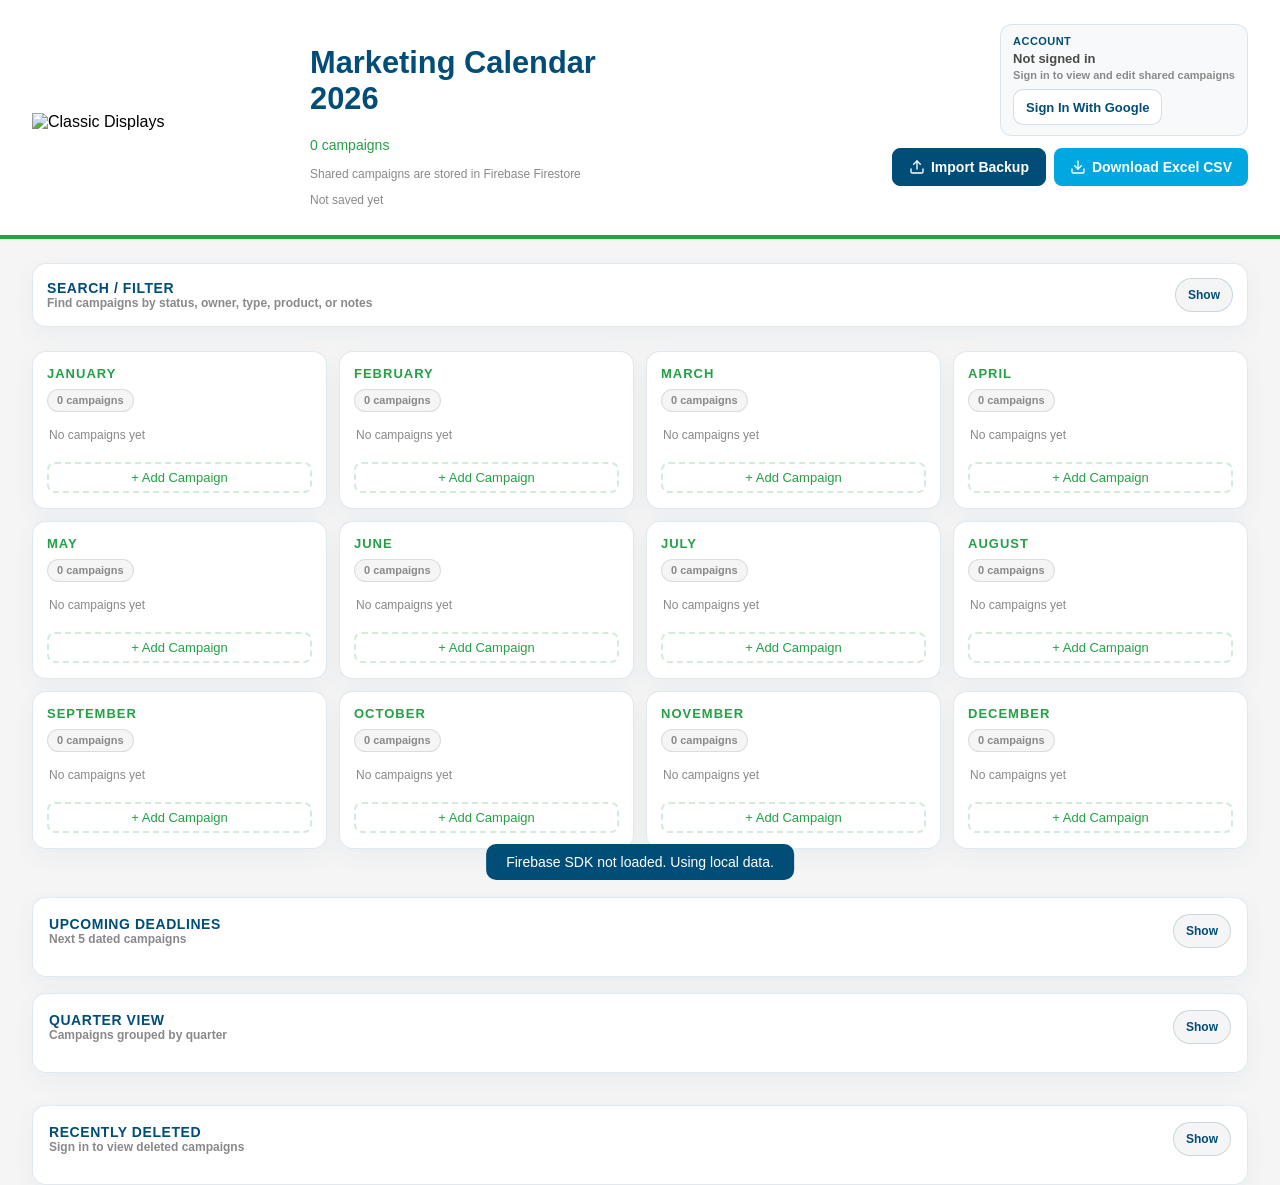
==== 2026.html @ 03b01a72 "u" ====
<!doctype html>
<html lang="en" class="h-full">
 <head>
  <meta charset="UTF-8">
  <meta name="viewport" content="width=device-width, initial-scale=1.0">
  <title>Marketing Task Calendar</title>
  <script src="https://cdn.tailwindcss.com/3.4.17"></script>
  <script src="https://cdn.jsdelivr.net/npm/lucide@0.263.0/dist/umd/lucide.min.js"></script>
  <style>
  html, body { height: 100%; margin: 0; }
  :root {
    --cd-regal-blue: #004E78;
    --cd-classic-green: #25A046;
    --cd-bright-blue: #00A7E1;
    --cd-grey: #898989;
    --cd-dark-grey: #4A4A49;
    --cd-light-grey: #F5F5F5;
    --cd-white: #FFFFFF;
    --cd-black: #000000;
  }
  * { font-family: 'Proxima Nova', 'Metropolis', Arial, sans-serif; }
  .month-grid { display: grid; grid-template-columns: repeat(4, 1fr); gap: 12px; align-items: start; }
  @media (max-width: 1024px) { .month-grid { grid-template-columns: repeat(3, 1fr); } }
  @media (max-width: 768px) { .month-grid { grid-template-columns: repeat(2, 1fr); } }
  @media (max-width: 480px) { .month-grid { grid-template-columns: 1fr; } }
  .app-header {
    padding: 24px 32px 16px;
    display: flex;
    justify-content: space-between;
    align-items: flex-start;
    gap: 24px;
    border-bottom: 4px solid #25A046;
    background: #FFFFFF;
  }
  .brand-lockup {
    display: flex;
    align-items: center;
    gap: 18px;
    min-width: 0;
  }
  .brand-logo {
    width: min(260px, 28vw);
    height: auto;
    display: block;
    flex: 0 0 auto;
  }
  .brand-title-block { min-width: 220px; }
  @media (max-width: 900px) {
    .app-header { flex-direction: column; align-items: stretch; }
    .brand-lockup { flex-direction: column; align-items: flex-start; }
    .brand-logo { width: min(280px, 100%); }
    .brand-title-block { min-width: 0; }
  }
  .filter-panel {
    margin: 24px 32px 0;
    padding: 14px;
    border-radius: 14px;
    border: 1px solid rgba(0, 78, 120, 0.12);
    background: #FFFFFF;
    box-shadow: 0 8px 24px rgba(0, 78, 120, 0.05);
  }
  .filter-header {
    display: flex;
    justify-content: space-between;
    align-items: center;
    gap: 12px;
    margin-bottom: 12px;
  }
  .filter-heading {
    min-width: 0;
  }
  .filter-title {
    color: var(--cd-regal-blue);
    font-size: 14px;
    font-weight: 800;
    letter-spacing: 0.04em;
    text-transform: uppercase;
  }
  .filter-subtitle {
    color: var(--cd-grey);
    font-size: 12px;
    font-weight: 600;
  }
  .filter-toggle {
    flex: 0 0 auto;
    min-height: 34px;
    padding: 0 12px;
    border-radius: 999px;
    border: 1px solid rgba(0, 78, 120, 0.18);
    background: var(--cd-light-grey);
    color: var(--cd-regal-blue);
    font-size: 12px;
    font-weight: 800;
    cursor: pointer;
  }
  .filter-panel.is-collapsed .filter-grid {
    display: none;
  }
  .filter-panel.is-collapsed .filter-header {
    margin-bottom: 0;
  }
  .filter-grid {
    display: grid;
    grid-template-columns: minmax(220px, 1.4fr) repeat(4, minmax(130px, 1fr)) auto;
    gap: 10px;
    align-items: end;
  }
  .filter-field label {
    display: block;
    margin-bottom: 5px;
    color: var(--cd-regal-blue);
    font-size: 11px;
    font-weight: 800;
    letter-spacing: 0.04em;
    text-transform: uppercase;
  }
  .filter-field input,
  .filter-field select {
    width: 100%;
    min-height: 40px;
    box-sizing: border-box;
    border-radius: 10px;
  }
  .filter-clear-btn {
    min-height: 40px;
    padding: 0 14px;
    border-radius: 10px;
    border: 1px solid rgba(0, 78, 120, 0.22);
    background: var(--cd-light-grey);
    color: var(--cd-dark-grey);
    font-size: 13px;
    font-weight: 800;
    cursor: pointer;
  }
  .checkbox-list {
    display: grid;
    grid-template-columns: repeat(2, minmax(0, 1fr));
    gap: 8px;
    padding: 10px;
    border: 1px solid rgba(0,78,120,0.28);
    border-radius: 10px;
    background: #FFFFFF;
  }
  .checkbox-option {
    display: flex;
    align-items: center;
    gap: 7px;
    color: #000000;
    font-size: 13px;
    font-weight: 600;
    cursor: pointer;
  }
  .checkbox-option input {
    width: 15px;
    height: 15px;
    accent-color: var(--cd-classic-green);
  }
  @media (max-width: 1100px) {
    .filter-grid { grid-template-columns: repeat(2, minmax(0, 1fr)); }
  }
  @media (max-width: 620px) {
    .filter-panel { margin: 18px 16px 0; }
    .filter-grid { grid-template-columns: 1fr; }
  }
  .upcoming-panel {
    margin: 16px 32px 0;
    padding: 16px;
    border-radius: 14px;
    border: 1px solid rgba(0, 78, 120, 0.12);
    background: #FFFFFF;
    box-shadow: 0 8px 24px rgba(0, 78, 120, 0.05);
  }
  .upcoming-header {
    display: flex;
    justify-content: space-between;
    align-items: center;
    gap: 12px;
    margin-bottom: 12px;
  }
  .upcoming-heading {
    min-width: 0;
  }
  .upcoming-title {
    color: var(--cd-regal-blue);
    font-size: 14px;
    font-weight: 800;
    letter-spacing: 0.04em;
    text-transform: uppercase;
  }
  .upcoming-subtitle {
    color: var(--cd-grey);
    font-size: 12px;
    font-weight: 600;
  }
  .upcoming-toggle {
    flex: 0 0 auto;
    min-height: 34px;
    padding: 0 12px;
    border-radius: 999px;
    border: 1px solid rgba(0, 78, 120, 0.18);
    background: var(--cd-light-grey);
    color: var(--cd-regal-blue);
    font-size: 12px;
    font-weight: 800;
    cursor: pointer;
  }
  .upcoming-panel.is-collapsed .upcoming-list {
    display: none;
  }
  .upcoming-list {
    display: grid;
    grid-template-columns: repeat(5, minmax(0, 1fr));
    gap: 10px;
  }
  .upcoming-item {
    padding: 10px 11px;
    border-radius: 12px;
    border: 1px solid rgba(0, 78, 120, 0.1);
    background: var(--cd-light-grey);
    cursor: pointer;
  }
  .upcoming-item:hover {
    border-color: rgba(0, 167, 225, 0.35);
    background: rgba(0, 167, 225, 0.08);
  }
  .upcoming-date {
    color: var(--cd-classic-green);
    font-size: 12px;
    font-weight: 900;
    text-transform: uppercase;
  }
  .upcoming-name {
    margin-top: 4px;
    color: var(--cd-regal-blue);
    font-size: 13px;
    font-weight: 800;
    overflow: hidden;
    text-overflow: ellipsis;
    white-space: nowrap;
  }
  .upcoming-meta {
    margin-top: 4px;
    color: var(--cd-grey);
    font-size: 11px;
    overflow: hidden;
    text-overflow: ellipsis;
    white-space: nowrap;
  }
  .upcoming-empty {
    color: var(--cd-grey);
    font-size: 13px;
    font-weight: 600;
  }
  @media (max-width: 1100px) {
    .upcoming-list { grid-template-columns: repeat(2, minmax(0, 1fr)); }
  }
  @media (max-width: 620px) {
    .upcoming-panel { margin: 14px 16px 0; }
    .upcoming-list { grid-template-columns: 1fr; }
  }
  .quarter-panel {
    margin: 16px 32px 0;
    padding: 16px;
    border-radius: 14px;
    border: 1px solid rgba(0, 78, 120, 0.12);
    background: #FFFFFF;
    box-shadow: 0 8px 24px rgba(0, 78, 120, 0.05);
  }
  .quarter-header {
    display: flex;
    justify-content: space-between;
    align-items: center;
    gap: 12px;
    margin-bottom: 12px;
  }
  .quarter-heading {
    min-width: 0;
  }
  .quarter-title {
    color: var(--cd-regal-blue);
    font-size: 14px;
    font-weight: 800;
    letter-spacing: 0.04em;
    text-transform: uppercase;
  }
  .quarter-subtitle {
    color: var(--cd-grey);
    font-size: 12px;
    font-weight: 600;
  }
  .quarter-toggle {
    flex: 0 0 auto;
    min-height: 34px;
    padding: 0 12px;
    border-radius: 999px;
    border: 1px solid rgba(0, 78, 120, 0.18);
    background: var(--cd-light-grey);
    color: var(--cd-regal-blue);
    font-size: 12px;
    font-weight: 800;
    cursor: pointer;
  }
  .quarter-panel.is-collapsed .quarter-grid {
    display: none;
  }
  .quarter-grid {
    display: grid;
    grid-template-columns: repeat(4, minmax(0, 1fr));
    gap: 10px;
  }
  .quarter-card {
    padding: 12px;
    border-radius: 12px;
    border: 1px solid rgba(0, 78, 120, 0.1);
    background: var(--cd-light-grey);
  }
  .quarter-name {
    color: var(--cd-regal-blue);
    font-size: 13px;
    font-weight: 900;
    letter-spacing: 0.08em;
  }
  .quarter-months {
    margin-top: 3px;
    color: var(--cd-grey);
    font-size: 11px;
    font-weight: 700;
  }
  .quarter-stats {
    display: flex;
    flex-wrap: wrap;
    gap: 6px;
    margin-top: 10px;
  }
  .quarter-stat {
    padding: 4px 8px;
    border-radius: 999px;
    background: #FFFFFF;
    color: var(--cd-dark-grey);
    border: 1px solid rgba(0, 78, 120, 0.1);
    font-size: 11px;
    font-weight: 800;
  }
  @media (max-width: 900px) {
    .quarter-grid { grid-template-columns: repeat(2, minmax(0, 1fr)); }
  }
  @media (max-width: 620px) {
    .quarter-panel { margin: 14px 16px 0; }
    .quarter-grid { grid-template-columns: 1fr; }
  }
  .deleted-panel {
    margin: 16px 32px 32px;
    padding: 16px;
    border-radius: 14px;
    border: 1px solid rgba(0, 78, 120, 0.12);
    background: #FFFFFF;
    box-shadow: 0 8px 24px rgba(0, 78, 120, 0.05);
  }
  .deleted-header {
    display: flex;
    justify-content: space-between;
    align-items: center;
    gap: 12px;
    margin-bottom: 12px;
  }
  .deleted-heading { min-width: 0; }
  .deleted-title {
    color: var(--cd-regal-blue);
    font-size: 14px;
    font-weight: 800;
    letter-spacing: 0.04em;
    text-transform: uppercase;
  }
  .deleted-subtitle {
    color: var(--cd-grey);
    font-size: 12px;
    font-weight: 600;
  }
  .deleted-toggle {
    flex: 0 0 auto;
    min-height: 34px;
    padding: 0 12px;
    border-radius: 999px;
    border: 1px solid rgba(0, 78, 120, 0.18);
    background: var(--cd-light-grey);
    color: var(--cd-regal-blue);
    font-size: 12px;
    font-weight: 800;
    cursor: pointer;
  }
  .deleted-panel.is-collapsed .deleted-list {
    display: none;
  }
  .deleted-list {
    display: flex;
    flex-direction: column;
    gap: 10px;
  }
  .deleted-item {
    display: flex;
    justify-content: space-between;
    align-items: center;
    gap: 12px;
    padding: 10px 12px;
    border-radius: 12px;
    border: 1px solid rgba(0, 78, 120, 0.1);
    background: var(--cd-light-grey);
  }
  .deleted-name {
    color: var(--cd-regal-blue);
    font-size: 13px;
    font-weight: 800;
  }
  .deleted-meta {
    margin-top: 3px;
    color: var(--cd-grey);
    font-size: 11px;
    font-weight: 600;
  }
  .restore-btn {
    flex: 0 0 auto;
    min-height: 34px;
    padding: 0 12px;
    border-radius: 10px;
    border: none;
    background: var(--cd-classic-green);
    color: #FFFFFF;
    font-size: 12px;
    font-weight: 800;
    cursor: pointer;
  }
  .deleted-empty {
    color: var(--cd-grey);
    font-size: 13px;
    font-weight: 600;
  }
  @media (max-width: 620px) {
    .deleted-panel { margin: 14px 16px 32px; }
    .deleted-item { flex-direction: column; align-items: flex-start; }
  }

  .month-col {
    min-height: 128px;
    border-radius: 14px;
    padding: 14px;
    border: 1px solid rgba(0, 78, 120, 0.12);
    box-shadow: 0 8px 24px rgba(0, 78, 120, 0.05);
    transition: box-shadow 0.2s, background 0.2s, border-color 0.2s;
  }
  .month-col.has-tasks { min-height: 0; }
  .month-col.drag-over {
    box-shadow: inset 0 0 0 2px var(--accent);
    background: rgba(0, 167, 225, 0.08) !important;
  }
  .month-title {
    font-weight: 700;
    font-size: 13px;
    text-transform: uppercase;
    letter-spacing: 1px;
    color: var(--cd-regal-blue);
  }
  .month-summary {
    display: inline-flex;
    align-items: center;
    gap: 6px;
    margin: 8px 0 12px;
    padding: 4px 9px;
    border-radius: 999px;
    background: rgba(37, 160, 70, 0.09);
    color: var(--cd-dark-grey);
    border: 1px solid rgba(37, 160, 70, 0.16);
    font-size: 11px;
    font-weight: 700;
    line-height: 1.2;
  }
  .month-summary.is-empty {
    background: var(--cd-light-grey);
    border-color: rgba(137, 137, 137, 0.22);
    color: var(--cd-grey);
  }
  .task-list { display: flex; flex-direction: column; gap: 8px; margin-bottom: 10px; }
  .task-card {
    border-radius: 10px;
    padding: 10px 12px;
    cursor: grab;
    transition: transform 0.15s, box-shadow 0.15s, opacity 0.15s;
    position: relative;
    display: flex;
    justify-content: space-between;
    align-items: flex-start;
    gap: 8px;
  }
  .task-card:active { cursor: grabbing; }
  .task-card.dragging { opacity: 0.4; transform: scale(0.95); }
  .task-card:hover { transform: translateY(-1px); box-shadow: 0 4px 12px rgba(0,0,0,0.1); }
  .task-card .actions { display: flex; gap: 4px; flex-shrink: 0; }
  .task-content { flex: 1; min-width: 0; }
  .task-title { font-size: 13px; line-height: 1.35; font-weight: 700; word-break: break-word; color: var(--cd-regal-blue); }
  .task-date { font-size: 12px; color: var(--cd-dark-grey); margin-top: 3px; }
  .task-meta { display: flex; flex-wrap: wrap; gap: 6px; margin-top: 8px; }
  .task-pill {
    display: inline-flex;
    align-items: center;
    gap: 5px;
    padding: 3px 8px;
    border-radius: 999px;
    background: rgba(0, 78, 120, 0.08);
    color: var(--cd-regal-blue);
    font-size: 11px;
    line-height: 1;
    border: 1px solid rgba(0, 78, 120, 0.12);
  }
  .status-pill { font-weight: 800; }
  .status-planned { background: rgba(0, 78, 120, 0.08); color: var(--cd-regal-blue); }
  .status-in-progress { background: rgba(0, 167, 225, 0.12); color: var(--cd-regal-blue); }
  .status-approved { background: rgba(37, 160, 70, 0.12); color: var(--cd-classic-green); }
  .status-completed { background: rgba(137, 137, 137, 0.14); color: var(--cd-dark-grey); }
  .status-on-hold { background: rgba(196, 146, 63, 0.16); color: #7a551b; }
  .priority-pill { font-weight: 800; }
  .priority-high { background: rgba(196, 146, 63, 0.18); color: #7a551b; }
  .priority-medium { background: rgba(0, 167, 225, 0.12); color: var(--cd-regal-blue); }
  .priority-low { background: rgba(137, 137, 137, 0.14); color: var(--cd-dark-grey); }
  .task-notes-preview {
    font-size: 12px;
    color: var(--cd-grey);
    margin-top: 8px;
    overflow: hidden;
    text-overflow: ellipsis;
    white-space: nowrap;
  }
  .task-empty-hint {
    font-size: 12px;
    color: var(--cd-grey);
    margin: 4px 2px 10px;
  }
  .task-card.just-saved {
    animation: taskSavedPulse 1.6s ease;
    box-shadow: 0 0 0 1px rgba(37, 160, 70, 0.45), 0 0 0 8px rgba(37, 160, 70, 0.08);
  }

  @keyframes taskSavedPulse {
    0% { transform: translateY(-1px) scale(0.98); box-shadow: 0 0 0 0 rgba(37, 160, 70, 0.24); }
    35% { transform: translateY(-2px) scale(1.01); box-shadow: 0 0 0 8px rgba(37, 160, 70, 0.14); }
    100% { transform: translateY(0) scale(1); box-shadow: 0 0 0 0 rgba(37, 160, 70, 0); }
  }

  .color-dot { width: 14px; height: 14px; border-radius: 50%; cursor: pointer; border: 2px solid transparent; transition: border-color 0.15s; }
  .color-dot:hover, .color-dot.active { border-color: var(--cd-regal-blue); }
  .header-actions {
    display: flex;
    align-items: flex-start;
    gap: 12px;
    flex-wrap: wrap;
    justify-content: flex-end;
  }
  .auth-box {
    min-width: 220px;
    padding: 10px 12px;
    border-radius: 12px;
    border: 1px solid rgba(0, 78, 120, 0.12);
    background: rgba(0, 78, 120, 0.03);
  }
  .auth-label {
    color: var(--cd-regal-blue);
    font-size: 11px;
    font-weight: 800;
    letter-spacing: 0.04em;
    text-transform: uppercase;
  }
  .auth-user {
    margin-top: 4px;
    color: var(--cd-dark-grey);
    font-size: 13px;
    font-weight: 700;
    word-break: break-word;
  }
  .auth-helper {
    margin-top: 3px;
    color: var(--cd-grey);
    font-size: 11px;
    font-weight: 600;
  }
  .auth-button {
    margin-top: 8px;
    min-height: 36px;
    padding: 0 12px;
    border-radius: 10px;
    border: 1px solid rgba(0, 78, 120, 0.18);
    background: #FFFFFF;
    color: var(--cd-regal-blue);
    font-size: 13px;
    font-weight: 800;
    cursor: pointer;
  }

  .toast-msg {
    position: fixed; bottom: 20px; left: 50%; transform: translateX(-50%);
    padding: 10px 20px; border-radius: 10px; font-size: 14px; font-weight: 500;
    z-index: 1000; opacity: 0; transition: opacity 0.3s;
    pointer-events: none;
  }
  .toast-msg.show { opacity: 1; }

  .edit-overlay {
    position: fixed; inset: 0; background: rgba(0,78,120,0.28); z-index: 100;
    display: flex; align-items: center; justify-content: center;
    opacity: 0; pointer-events: none; transition: opacity 0.2s;
  }
  .edit-overlay.open { opacity: 1; pointer-events: all; }
  .edit-modal { border-radius: 16px; padding: 24px; width: 90%; max-width: 400px; }
  
  .view-overlay {
    position: fixed; inset: 0; background: rgba(0,78,120,0.28); z-index: 100;
    display: flex; align-items: center; justify-content: center;
    opacity: 0; pointer-events: none; transition: opacity 0.2s;
  }
  .view-overlay.open { opacity: 1; pointer-events: all; }
  .view-modal { border-radius: 16px; padding: 24px; width: 90%; max-width: 450px; }
  .view-field { margin-bottom: 16px; }
  .view-label { color: var(--cd-regal-blue); font-size: 11px; font-weight: 700; text-transform: uppercase; letter-spacing: 0.5px; margin-bottom: 4px; }
  .view-value { color: var(--cd-dark-grey); font-size: 14px; line-height: 1.5; word-break: break-word; }

  .add-btn {
    width: 100%; border: 2px dashed; border-radius: 8px; padding: 6px;
    font-size: 13px; font-weight: 500; cursor: pointer;
    transition: background 0.15s, border-color 0.15s; background: transparent;
  }
  .confirm-bar {
    display: flex; gap: 6px; margin-top: 6px;
  }
  .confirm-bar button {
    flex: 1; padding: 4px 8px; border-radius: 6px; font-size: 12px; font-weight: 600; cursor: pointer; border: none;
  }
  input, textarea, select {
    background: #FFFFFF !important;
    color: #000000 !important;
    border-color: rgba(0, 78, 120, 0.28) !important;
    font-family: 'Proxima Nova', 'Metropolis', Arial, sans-serif !important;
  }
  input:focus, textarea:focus, select:focus {
    border-color: #00A7E1 !important;
    box-shadow: 0 0 0 3px rgba(0, 167, 225, 0.14);
  }
</style>
  <style>body { box-sizing: border-box; }</style>
 </head>
<body class="h-full overflow-auto" style="background: #F5F5F5;">
  <div id="app" class="h-full w-full" style="min-height: 100%;"><!-- Header -->
   <div class="app-header">
    <div class="brand-lockup">
     <img class="brand-logo" src="./assets/classic-displays-logo-colour-rgb.png" alt="Classic Displays">
     <div class="brand-title-block">
      <h1 id="calTitle" style="font-family: 'Proxima Nova', 'Metropolis', Arial, sans-serif; font-size: 32px; font-weight: 700; color: #004E78;"></h1>
      <p id="taskCount" style="color: #4A4A49; font-size: 14px; margin-top: 4px;">0 campaigns</p>
      <p style="color: #898989; font-size: 12px; margin-top: 4px;">Shared campaigns are stored in Firebase Firestore</p>
      <p id="lastSavedNote" style="color: #898989; font-size: 12px; margin-top: 4px;">Not saved yet</p>
     </div>
    </div>
    <div class="header-actions">
     <div class="auth-box">
      <div class="auth-label">Account</div>
      <div class="auth-user" id="authUserLabel">Not signed in</div>
      <div class="auth-helper" id="authHelperText">Sign in to view and edit shared campaigns</div>
      <button class="auth-button" type="button" id="authActionBtn" onclick="signInWithGoogle()">Sign In With Google</button>
     </div>
     <div style="display: flex; gap: 8px;"><button onclick="document.getElementById('importFile').click()" style="padding: 10px 16px; border-radius: 8px; background: #004E78; color: #FFFFFF; border: 1px solid #004E78; cursor: pointer; font-weight: 600; font-size: 14px; display: flex; align-items: center; gap: 6px; transition: background 0.2s;">
      <svg data-lucide="upload" style="width: 16px; height: 16px;" xmlns="http://www.w3.org/2000/svg" width="24" height="24" viewbox="0 0 24 24" fill="none" stroke="currentColor" stroke-width="2" stroke-linecap="round" stroke-linejoin="round"><path d="M21 15v4a2 2 0 0 1-2 2H5a2 2 0 0 1-2-2v-4"></path><polyline points="17 8 12 3 7 8"></polyline><line x1="12" y1="3" x2="12" y2="15"></line>
      </svg> Import Backup </button> <button id="saveBtn" onclick="downloadCalendar()" style="padding: 10px 16px; border-radius: 8px; background: #00A7E1; color: #FFFFFF; border: none; cursor: pointer; font-weight: 600; font-size: 14px; display: flex; align-items: center; gap: 6px; transition: background 0.2s;">
      <svg data-lucide="download" style="width: 16px; height: 16px;" xmlns="http://www.w3.org/2000/svg" width="24" height="24" viewbox="0 0 24 24" fill="none" stroke="currentColor" stroke-width="2" stroke-linecap="round" stroke-linejoin="round"><path d="M21 15v4a2 2 0 0 1-2 2H5a2 2 0 0 1-2-2v-4"></path><polyline points="7 10 12 15 17 10"></polyline><line x1="12" y1="15" x2="12" y2="3"></line>
      </svg> Download Excel CSV </button>
     </div>
    </div>
   </div><!-- Month Grid -->
   <div class="filter-panel is-collapsed">
    <div class="filter-header">
     <div class="filter-heading">
      <div class="filter-title">Search / Filter</div>
      <div class="filter-subtitle">Find campaigns by status, owner, type, product, or notes</div>
     </div>
     <button class="filter-toggle" type="button" id="filterToggle" aria-expanded="false">Show</button>
    </div>
    <div class="filter-grid">
     <div class="filter-field">
      <label for="searchInput">Search</label>
      <input id="searchInput" type="search" placeholder="Search name, product, owner, notes..." autocomplete="off">
     </div>
     <div class="filter-field">
      <label for="statusFilter">Status</label>
      <select id="statusFilter"><option value="">All statuses</option></select>
     </div>
     <div class="filter-field">
      <label for="priorityFilter">Priority</label>
      <select id="priorityFilter"><option value="">All priorities</option></select>
     </div>
     <div class="filter-field">
      <label for="ownerFilter">Owner</label>
      <select id="ownerFilter"><option value="">All owners</option></select>
     </div>
     <div class="filter-field">
      <label for="typeFilter">Campaign Type</label>
      <select id="typeFilter"><option value="">All types</option></select>
     </div>
     <button class="filter-clear-btn" type="button" id="clearFiltersBtn">Clear</button>
    </div>
   </div>
   <div class="month-grid" style="padding: 24px 32px 32px;" id="monthGrid"></div>
   <div class="upcoming-panel is-collapsed">
    <div class="upcoming-header">
     <div class="upcoming-heading">
      <div class="upcoming-title">Upcoming Deadlines</div>
      <div class="upcoming-subtitle" id="upcomingSubtitle">Next 5 dated campaigns</div>
     </div>
     <button class="upcoming-toggle" type="button" id="upcomingToggle" aria-expanded="false">Show</button>
    </div>
    <div class="upcoming-list" id="upcomingList"></div>
   </div>
   <div class="quarter-panel is-collapsed" style="margin-bottom: 32px;">
    <div class="quarter-header">
     <div class="quarter-heading">
      <div class="quarter-title">Quarter View</div>
      <div class="quarter-subtitle" id="quarterSubtitle">Campaigns grouped by quarter</div>
     </div>
     <button class="quarter-toggle" type="button" id="quarterToggle" aria-expanded="false">Show</button>
    </div>
    <div class="quarter-grid" id="quarterGrid"></div>
   </div>
   <div class="deleted-panel is-collapsed">
    <div class="deleted-header">
     <div class="deleted-heading">
      <div class="deleted-title">Recently Deleted</div>
      <div class="deleted-subtitle" id="deletedSubtitle">Restore deleted campaigns</div>
     </div>
     <button class="deleted-toggle" type="button" id="deletedToggle" aria-expanded="false">Show</button>
    </div>
    <div class="deleted-list" id="deletedList"></div>
   </div>
  </div><!-- Edit Modal -->
  <input id="importFile" type="file" accept=".csv,text/csv" onchange="importCalendar(event)" hidden>
  <div class="edit-overlay" id="editOverlay">
   <div class="edit-modal" style="background: #FFFFFF; max-width: 500px; max-height: 90vh; overflow-y: auto; border-top: 6px solid #004E78; box-shadow: 0 24px 70px rgba(0,78,120,0.25);">
   <h3 style="color: #004E78; font-size: 18px; font-weight: 700; margin-bottom: 16px;">Edit Campaign</h3>
    <div style="margin-bottom: 12px;">
     <label style="color: #004E78; font-size: 12px; font-weight: 700; display: block; margin-bottom: 6px;">Month</label> <select id="editMonth" style="width:100%;background:#FFFFFF;color:#000000;border:1px solid rgba(0,78,120,0.28);border-radius:10px;padding:10px;font-size:14px;outline:none;font-family:'Proxima Nova','Metropolis',Arial,sans-serif;box-sizing:border-box;"></select>
    </div>
    <div style="margin-bottom: 12px;">
     <label style="color: #004E78; font-size: 12px; font-weight: 700; display: block; margin-bottom: 6px;">Date</label> <input id="editDate" type="date" style="width:100%;background:#FFFFFF;color:#000000;border:1px solid rgba(0,78,120,0.28);border-radius:10px;padding:10px;font-size:14px;outline:none;font-family:'Proxima Nova','Metropolis',Arial,sans-serif;box-sizing:border-box;accent-color:#25A046;color-scheme:light;" placeholder="YYYY-MM-DD">
    </div>
    <div style="margin-bottom: 12px;">
     <label style="color: #004E78; font-size: 12px; font-weight: 700; display: block; margin-bottom: 6px;">Name</label> <input id="editName" type="text" placeholder="Summer promo" style="width:100%;background:#FFFFFF;color:#000000;border:1px solid rgba(0,78,120,0.28);border-radius:10px;padding:10px;font-size:14px;outline:none;font-family:'Proxima Nova','Metropolis',Arial,sans-serif;box-sizing:border-box;">
    </div>
    <div style="margin-bottom: 12px;">
     <label style="color: #004E78; font-size: 12px; font-weight: 700; display: block; margin-bottom: 6px;">Status</label> <select id="editStatus" style="width:100%;background:#FFFFFF;color:#000000;border:1px solid rgba(0,78,120,0.28);border-radius:10px;padding:10px;font-size:14px;outline:none;font-family:'Proxima Nova','Metropolis',Arial,sans-serif;box-sizing:border-box;"><option value="">None</option><option>Planned</option><option>In Progress</option><option>Approved</option><option>Completed</option><option>On Hold</option></select>
    </div>
    <div style="margin-bottom: 12px;">
     <label style="color: #004E78; font-size: 12px; font-weight: 700; display: block; margin-bottom: 6px;">Priority</label> <select id="editPriority" style="width:100%;background:#FFFFFF;color:#000000;border:1px solid rgba(0,78,120,0.28);border-radius:10px;padding:10px;font-size:14px;outline:none;font-family:'Proxima Nova','Metropolis',Arial,sans-serif;box-sizing:border-box;"><option value="">None</option><option>High</option><option>Medium</option><option>Low</option></select>
    </div>
    <div style="margin-bottom: 12px;">
     <label style="color: #004E78; font-size: 12px; font-weight: 700; display: block; margin-bottom: 6px;">Owner / Responsible Person</label> <input id="editOwner" type="text" placeholder="Ali, Marketing, Sales..." style="width:100%;background:#FFFFFF;color:#000000;border:1px solid rgba(0,78,120,0.28);border-radius:10px;padding:10px;font-size:14px;outline:none;font-family:'Proxima Nova','Metropolis',Arial,sans-serif;box-sizing:border-box;">
    </div>
    <div style="margin-bottom: 12px;">
     <label style="color: #004E78; font-size: 12px; font-weight: 700; display: block; margin-bottom: 6px;">Budget</label> <input id="editBudget" type="text" inputmode="decimal" placeholder="$500" style="width:100%;background:#FFFFFF;color:#000000;border:1px solid rgba(0,78,120,0.28);border-radius:10px;padding:10px;font-size:14px;outline:none;font-family:'Proxima Nova','Metropolis',Arial,sans-serif;box-sizing:border-box;">
    </div>
    <div style="margin-bottom: 12px;">
     <label style="color: #004E78; font-size: 12px; font-weight: 700; display: block; margin-bottom: 6px;">Campaign Types</label> <div class="checkbox-list" id="editCampaignTypes"></div>
     <div style="display:flex;gap:8px;margin-top:8px;"><input id="editCustomCampaignType" type="text" placeholder="Add custom type" style="flex:1;background:#FFFFFF;color:#000000;border:1px solid rgba(0,78,120,0.28);border-radius:10px;padding:9px 10px;font-size:13px;outline:none;font-family:'Proxima Nova','Metropolis',Arial,sans-serif;box-sizing:border-box;"> <button type="button" onclick="addCustomCampaignType()" style="padding:9px 12px;border-radius:10px;background:#004E78;color:#FFFFFF;border:none;cursor:pointer;font-size:13px;font-weight:800;">Add</button></div>
     <div style="color:#898989;font-size:11px;margin-top:5px;">Check all mediums that apply.</div>
    </div>
    <div style="margin-bottom: 12px;">
     <label style="color: #004E78; font-size: 12px; font-weight: 700; display: block; margin-bottom: 6px;">Products</label> <textarea id="editProducts" rows="2" placeholder="List products" style="width:100%;background:#FFFFFF;color:#000000;border:1px solid rgba(0,78,120,0.28);border-radius:10px;padding:10px;font-size:14px;resize:none;outline:none;font-family:'Proxima Nova','Metropolis',Arial,sans-serif;box-sizing:border-box;"></textarea>
    </div>
    <div style="margin-bottom: 12px;">
     <label style="color: #004E78; font-size: 12px; font-weight: 700; display: block; margin-bottom: 6px;">Notes</label> <textarea id="editNotes" rows="3" placeholder="Add notes" style="width:100%;background:#FFFFFF;color:#000000;border:1px solid rgba(0,78,120,0.28);border-radius:10px;padding:10px;font-size:14px;resize:none;outline:none;font-family:'Proxima Nova','Metropolis',Arial,sans-serif;box-sizing:border-box;"></textarea>
    </div>
    <div style="display:flex;gap:8px;margin-top:12px;" id="editColors"></div>
    <div style="display:flex;gap:10px;margin-top:18px;justify-content:flex-end;"><button onclick="closeEdit()" style="padding:8px 18px;border-radius:8px;background:#F5F5F5;color:#4A4A49;border:1px solid #898989;cursor:pointer;font-weight:600;">Cancel</button> <button onclick="saveEdit()" style="padding:8px 18px;border-radius:8px;background:#25A046;color:#fff;border:none;cursor:pointer;font-weight:700;">Save</button>
    </div>
   </div>
  </div><!-- View Modal -->
  <div class="view-overlay" id="viewOverlay">
  <div class="view-modal" style="background: #FFFFFF; border-top: 6px solid #004E78; box-shadow: 0 24px 70px rgba(0,78,120,0.25);">
    <div style="display: flex; justify-content: space-between; align-items: center; margin-bottom: 20px;">
     <h3 style="color: #004E78; font-size: 18px; font-weight: 700; margin: 0;">Campaign Details</h3><button onclick="closeView()" style="background: none; border: none; cursor: pointer; color: #898989; padding: 0; width: 24px; height: 24px; display: flex; align-items: center; justify-content: center;">
      <svg data-lucide="x" style="width: 20px; height: 20px;" xmlns="http://www.w3.org/2000/svg" width="24" height="24" viewbox="0 0 24 24" fill="none" stroke="currentColor" stroke-width="2" stroke-linecap="round" stroke-linejoin="round"><line x1="18" y1="6" x2="6" y2="18"></line><line x1="6" y1="6" x2="18" y2="18"></line>
      </svg></button>
    </div>
    <div class="view-field">
     <div class="view-label">
      Date
     </div>
     <div class="view-value" id="viewDate">
      —
     </div>
    </div>
    <div class="view-field">
     <div class="view-label">
      Campaign Name
     </div>
     <div class="view-value" id="viewName">
      —
     </div>
    </div>
    <div class="view-field">
     <div class="view-label">
      Status
     </div>
     <div class="view-value" id="viewStatus">
      -
     </div>
    </div>
    <div class="view-field">
     <div class="view-label">
      Priority
     </div>
     <div class="view-value" id="viewPriority">
      -
     </div>
    </div>
    <div class="view-field">
     <div class="view-label">
      Owner
     </div>
     <div class="view-value" id="viewOwner">
      -
     </div>
    </div>
    <div class="view-field">
     <div class="view-label">
      Budget
     </div>
     <div class="view-value" id="viewBudget">
      -
     </div>
    </div>
    <div class="view-field">
     <div class="view-label">
      Campaign Types
     </div>
     <div class="view-value" id="viewCampaignType">
      -
     </div>
    </div>
    <div class="view-field">
     <div class="view-label">
      Products
     </div>
     <div class="view-value" id="viewProducts" style="white-space: pre-wrap;">
      —
     </div>
    </div>
    <div class="view-field">
     <div class="view-label">
      Notes
     </div>
     <div class="view-value" id="viewNotes" style="white-space: pre-wrap;">
      —
     </div>
    </div>
    <div class="view-field">
     <div class="view-label">
      Last Change
     </div>
     <div class="view-value" id="viewLastChange">
      -
     </div>
    </div>
    <div class="view-field">
     <div class="view-label">
      Category Color
     </div>
     <div id="viewColor" style="width: 24px; height: 24px; border-radius: 50%; border: 2px solid #3a3f4e;"></div>
    </div><button onclick="closeView()" style="width: 100%; padding: 10px; margin-top: 16px; border-radius: 8px; background: #004E78; color: #FFFFFF; border: none; cursor: pointer; font-weight: 600;">Close</button>
   </div>
  </div><!-- Toast -->
  <div class="toast-msg" id="toast" style="background:#004E78;color:#fff;"></div>
  <script src="https://www.gstatic.com/firebasejs/12.12.1/firebase-app-compat.js"></script>
  <script src="https://www.gstatic.com/firebasejs/12.12.1/firebase-auth-compat.js"></script>
  <script src="https://www.gstatic.com/firebasejs/12.12.1/firebase-firestore-compat.js"></script>
  <script>
const FIREBASE_CONFIG = {
  apiKey: "AIzaSyCW3LHbfqyaSfoTi7lq0QGuApGKlry7y-I",
  authDomain: "cd-planning-tools.firebaseapp.com",
  projectId: "cd-planning-tools",
  storageBucket: "cd-planning-tools.firebasestorage.app",
  messagingSenderId: "997238317053",
  appId: "1:997238317053:web:502925ea322359cf63c394"
};
const FIRESTORE_COLLECTION = 'marketingCampaigns';
const MONTHS = ['January','February','March','April','May','June','July','August','September','October','November','December'];
const COLORS = ['#004E78','#25A046','#00A7E1','#898989','#4A4A49','#C4923F'];
const STATUSES = ['Planned','In Progress','Approved','Completed','On Hold'];
const PRIORITIES = ['High','Medium','Low'];
const CAMPAIGN_TYPES = ['General','Product Launch','Seasonal','Trade Show','Email','Social','Print'];

const defaultConfig = {
  calendar_title: 'Marketing Calendar 2026',
  background_color: '#F5F5F5',
  surface_color: '#FFFFFF',
  text_color: '#4A4A49',
  primary_action_color: '#004E78',
  secondary_action_color: '#25A046',
  font_family: 'Proxima Nova',
  font_size: 14
};

let allTasks = [];
let editingTask = null;
let editColor = COLORS[0];
let dragId = null;
let deleteConfirmId = null;
let pendingHighlightId = null;
let authInstance = null;
let currentUser = null;
let firestoreDb = null;
let firestoreUnsubscribe = null;
let isFirestoreReady = false;
let isApplyingRemoteSnapshot = false;

function formatSavedTime(value) {
  const date = new Date(value);
  if (Number.isNaN(date.getTime())) return 'Not saved yet';
  return `Last saved at ${date.toLocaleString([], { month: 'short', day: 'numeric', hour: 'numeric', minute: '2-digit' })}`;
}

function formatChangeTime(value) {
  const date = new Date(value);
  if (Number.isNaN(date.getTime())) return '';
  return date.toLocaleString([], { month: 'short', day: 'numeric', hour: 'numeric', minute: '2-digit' });
}

function setLastSavedNote(value) {
  const note = document.getElementById('lastSavedNote');
  if (!note) return;
  note.textContent = value ? formatSavedTime(value) : 'Not saved yet';
}

function isSignedIn() {
  return Boolean(currentUser);
}

function requireSignedIn(actionText = 'edit shared campaigns') {
  if (isSignedIn()) return true;
  showToast(`Sign in with Google to ${actionText}`);
  return false;
}

function updateAuthUi() {
  const userLabel = document.getElementById('authUserLabel');
  const helperText = document.getElementById('authHelperText');
  const actionBtn = document.getElementById('authActionBtn');
  if (!userLabel || !helperText || !actionBtn) return;

  if (currentUser) {
    userLabel.textContent = currentUser.email || currentUser.displayName || 'Signed in';
    helperText.textContent = 'Shared Firestore sync is enabled';
    actionBtn.textContent = 'Sign Out';
    actionBtn.setAttribute('onclick', 'signOutUser()');
  } else {
    userLabel.textContent = 'Not signed in';
    helperText.textContent = 'Sign in to view and edit shared campaigns';
    actionBtn.textContent = 'Sign In With Google';
    actionBtn.setAttribute('onclick', 'signInWithGoogle()');
  }
}

function getCurrentActor() {
  return currentUser?.email || currentUser?.displayName || currentUser?.uid || 'Unknown';
}

function getLastChangeLabel(task) {
  const action = String(task.lastChangedAction || '').trim();
  const by = String(task.lastChangedBy || '').trim();
  const at = formatChangeTime(task.lastChangedAt);
  if (!action && !by && !at) return '-';
  return [action || 'Updated', by ? `by ${by}` : '', at ? `on ${at}` : ''].filter(Boolean).join(' ');
}

function generateId() {
  if (window.crypto && typeof window.crypto.randomUUID === 'function') {
    return window.crypto.randomUUID();
  }
  return `task-${Date.now()}-${Math.random().toString(36).slice(2, 8)}`;
}

function normalizeMonthValue(value) {
  if (typeof value === 'number' && Number.isFinite(value)) {
    return Math.max(0, Math.min(MONTHS.length - 1, Math.trunc(value)));
  }

  const raw = String(value ?? '').trim();
  if (!raw) return 0;

  if (/^\d+$/.test(raw)) {
    return Math.max(0, Math.min(MONTHS.length - 1, parseInt(raw, 10)));
  }

  const index = MONTHS.findIndex(month => month.toLowerCase() === raw.toLowerCase());
  return index >= 0 ? index : 0;
}

function normalizeStatus(value, fallback = '') {
  const raw = String(value ?? '').trim();
  if (!raw || raw.toLowerCase() === 'none') return '';
  const match = STATUSES.find(status => status.toLowerCase() === raw.toLowerCase());
  return match || fallback;
}

function normalizePriority(value, fallback = '') {
  const raw = String(value ?? '').trim();
  if (!raw || raw.toLowerCase() === 'none') return '';
  const match = PRIORITIES.find(priority => priority.toLowerCase() === raw.toLowerCase());
  return match || fallback;
}

function normalizeCampaignTypes(value, fallback = []) {
  const values = Array.isArray(value)
    ? value
    : String(value ?? '').split(/[;,|]/);
  if (!values.some(item => String(item).trim()) || values.some(item => String(item).trim().toLowerCase() === 'none')) {
    return fallback;
  }
  const selected = [];
  values.forEach(item => {
    const raw = String(item).trim();
    if (!raw) return;
    const builtIn = CAMPAIGN_TYPES.find(type => type.toLowerCase() === raw.toLowerCase());
    const valueToUse = builtIn || raw;
    if (!selected.some(existing => existing.toLowerCase() === valueToUse.toLowerCase())) {
      selected.push(valueToUse);
    }
  });
  return selected.length ? selected : fallback;
}

function getCampaignTypesLabel(value) {
  return normalizeCampaignTypes(value).join(', ');
}

function normalizeTask(task = {}, index = 0) {
  const name = String(task.name ?? task.text ?? 'Campaign').trim() || 'Campaign';
  const orderValue = Number(task.order);

  return {
    __backendId: String(task.__backendId ?? task.id ?? generateId()),
    month: normalizeMonthValue(task.month),
    order: Number.isFinite(orderValue) ? orderValue : Date.now() + index,
    deleted: Boolean(task.deleted),
    deletedAt: String(task.deletedAt ?? '').trim(),
    deletedBy: String(task.deletedBy ?? '').trim(),
    updatedAt: String(task.updatedAt ?? '').trim(),
    lastChangedAt: String(task.lastChangedAt ?? '').trim(),
    lastChangedBy: String(task.lastChangedBy ?? '').trim(),
    lastChangedAction: String(task.lastChangedAction ?? '').trim(),
    color: typeof task.color === 'string' && task.color ? task.color : COLORS[0],
    date: String(task.date ?? '').trim(),
    status: Object.prototype.hasOwnProperty.call(task, 'status') ? normalizeStatus(task.status, STATUSES[0]) : STATUSES[0],
    priority: Object.prototype.hasOwnProperty.call(task, 'priority') ? normalizePriority(task.priority, 'Medium') : 'Medium',
    owner: String(task.owner ?? '').trim(),
    budget: String(task.budget ?? '').trim(),
    campaignTypes: Object.prototype.hasOwnProperty.call(task, 'campaignTypes') || Object.prototype.hasOwnProperty.call(task, 'campaignType') || Object.prototype.hasOwnProperty.call(task, 'type')
      ? normalizeCampaignTypes(task.campaignTypes ?? task.campaignType ?? task.type, [])
      : [CAMPAIGN_TYPES[0]],
    name,
    text: name,
    products: String(task.products ?? '').trim(),
    notes: String(task.notes ?? '').trim()
  };
}

function getFirestoreCollection() {
  if (!firestoreDb) return null;
  return firestoreDb.collection(FIRESTORE_COLLECTION);
}

function getFirestoreTaskPayload(task) {
  const normalized = normalizeTask(task);
  const { __backendId, ...payload } = normalized;
  return {
    ...payload,
    updatedAt: new Date().toISOString()
  };
}

async function saveTaskToFirestore(task) {
  const collection = getFirestoreCollection();
  if (!collection || !isFirestoreReady || isApplyingRemoteSnapshot) return;

  try {
    await collection.doc(task.__backendId).set(getFirestoreTaskPayload(task), { merge: true });
    setLastSavedNote(new Date().toISOString());
  } catch (error) {
    console.error('Failed to save campaign to Firestore:', error);
    showToast('Could not save to Firestore');
  }
}

async function deleteTaskFromFirestore(taskId) {
  const collection = getFirestoreCollection();
  if (!collection || !isFirestoreReady || isApplyingRemoteSnapshot) return;

  try {
    await collection.doc(taskId).delete();
  } catch (error) {
    console.error('Failed to delete campaign from Firestore:', error);
    showToast('Deleted locally only. Firestore unavailable.');
  }
}

async function syncAllTasksToFirestore() {
  const collection = getFirestoreCollection();
  if (!collection || !isFirestoreReady || isApplyingRemoteSnapshot) return;

  try {
    const snapshot = await collection.get();
    const batch = firestoreDb.batch();
    snapshot.docs.forEach(doc => batch.delete(doc.ref));
    allTasks.forEach(task => {
      batch.set(collection.doc(task.__backendId), getFirestoreTaskPayload(task), { merge: true });
    });
    await batch.commit();
    setLastSavedNote(new Date().toISOString());
  } catch (error) {
    console.error('Failed to sync campaigns to Firestore:', error);
    showToast('Firestore sync failed');
  }
}

function refreshTasks(tasks) {
  allTasks = tasks.map((task, index) => normalizeTask(task, index));
  renderTasks();
}

function getActiveTasks() {
  return allTasks.filter(task => !task.deleted);
}

function getDeletedTasks() {
  return allTasks
    .filter(task => task.deleted)
    .sort((a, b) => String(b.deletedAt || '').localeCompare(String(a.deletedAt || '')));
}

function upsertTask(updatedTask, actionOverride = '') {
  const exists = allTasks.some(task => task.__backendId === String(updatedTask.__backendId ?? updatedTask.id ?? ''));
  const timestamp = new Date().toISOString();
  const action = actionOverride || (exists ? 'Updated' : 'Created');
  const normalized = normalizeTask({
    ...updatedTask,
    updatedAt: timestamp,
    lastChangedAt: timestamp,
    lastChangedBy: getCurrentActor(),
    lastChangedAction: action
  });
  const nextTasks = exists
    ? allTasks.map(task => task.__backendId === normalized.__backendId ? normalized : task)
    : [...allTasks, normalized];

  allTasks = nextTasks;
  saveTaskToFirestore(normalized);
  renderTasks();
  return normalized;
}

function deleteTask(taskId) {
  if (!requireSignedIn('delete campaigns')) return false;
  const task = allTasks.find(item => item.__backendId === taskId);
  if (!task) return false;
  upsertTask({
    ...task,
    deleted: true,
    deletedAt: new Date().toISOString(),
    deletedBy: currentUser?.email || currentUser?.uid || ''
  }, 'Deleted');
  return true;
}

function restoreTask(taskId) {
  if (!requireSignedIn('restore campaigns')) return false;
  const task = allTasks.find(item => item.__backendId === taskId);
  if (!task) return false;
  upsertTask({
    ...task,
    deleted: false,
    deletedAt: '',
    deletedBy: ''
  }, 'Restored');
  showToast('Campaign restored');
  return true;
}

function nextOrder(month) {
  const monthTasks = getActiveTasks().filter(task => task.month === month);
  if (!monthTasks.length) return Date.now();
  return Math.max(...monthTasks.map(task => Number(task.order) || 0)) + 1;
}

function initEditMonthOptions() {
  const select = document.getElementById('editMonth');
  select.innerHTML = MONTHS.map((month, index) => `<option value="${index}">${month}</option>`).join('');
}

function getCampaignTypeOptions(extraTypes = []) {
  const usedTypes = getActiveTasks().flatMap(task => normalizeCampaignTypes(task.campaignTypes ?? task.campaignType, []));
  const options = [];
  [...CAMPAIGN_TYPES, ...usedTypes, ...extraTypes].forEach(type => {
    const value = String(type || '').trim();
    if (value && !options.some(option => option.toLowerCase() === value.toLowerCase())) {
      options.push(value);
    }
  });
  return options;
}

function renderCampaignTypeCheckboxes(selectedTypes = []) {
  const container = document.getElementById('editCampaignTypes');
  if (!container) return;

  const options = ['', ...getCampaignTypeOptions(selectedTypes)];
  container.innerHTML = options.map(type => {
    const label = type || 'None';
    return `
      <label class="checkbox-option">
        <input type="checkbox" value="${escHtml(type)}">
        <span>${escHtml(label)}</span>
      </label>
    `;
  }).join('');

  container.querySelectorAll('input[type="checkbox"]').forEach(checkbox => {
    checkbox.addEventListener('change', () => {
      const noneCheckbox = container.querySelector('input[value=""]');
      const typeCheckboxes = Array.from(container.querySelectorAll('input[type="checkbox"]')).filter(input => input.value);

      if (!checkbox.value && checkbox.checked) {
        typeCheckboxes.forEach(input => { input.checked = false; });
        return;
      }

      if (checkbox.value && checkbox.checked && noneCheckbox) {
        noneCheckbox.checked = false;
      }

      if (noneCheckbox && !typeCheckboxes.some(input => input.checked)) {
        noneCheckbox.checked = true;
      }
    });
  });

  container.querySelectorAll('input[type="checkbox"]').forEach(checkbox => {
    checkbox.checked = selectedTypes.length ? selectedTypes.includes(checkbox.value) : checkbox.value === '';
  });
}

function initCampaignTypeCheckboxes() {
  renderCampaignTypeCheckboxes();
}

function addCustomCampaignType() {
  const input = document.getElementById('editCustomCampaignType');
  if (!input) return;
  const customType = input.value.trim();
  if (!customType) return;

  const selectedTypes = Array.from(document.querySelectorAll('#editCampaignTypes input[type="checkbox"]:checked'))
    .map(checkbox => checkbox.value)
    .filter(Boolean);
  const nextTypes = normalizeCampaignTypes([...selectedTypes, customType], []);
  renderCampaignTypeCheckboxes(nextTypes);
  input.value = '';
}

function setSelectOptions(selectId, values, emptyLabel) {
  const select = document.getElementById(selectId);
  if (!select) return;
  const currentValue = select.value;
  select.innerHTML = `<option value="">${emptyLabel}</option>` + values
    .map(value => `<option value="${escHtml(value)}">${escHtml(value)}</option>`)
    .join('');
  select.value = values.includes(currentValue) ? currentValue : '';
}

function initFilterOptions() {
  setSelectOptions('statusFilter', STATUSES, 'All statuses');
  setSelectOptions('priorityFilter', PRIORITIES, 'All priorities');
  updateOwnerFilterOptions();
  updateTypeFilterOptions();

  ['searchInput', 'statusFilter', 'priorityFilter', 'ownerFilter', 'typeFilter'].forEach(id => {
    const el = document.getElementById(id);
    if (el) {
      el.addEventListener('input', renderTasks);
      el.addEventListener('change', renderTasks);
    }
  });

  document.getElementById('clearFiltersBtn').addEventListener('click', () => {
    document.getElementById('searchInput').value = '';
    document.getElementById('statusFilter').value = '';
    document.getElementById('priorityFilter').value = '';
    document.getElementById('ownerFilter').value = '';
    document.getElementById('typeFilter').value = '';
    renderTasks();
  });
}

function initFilterToggle() {
  const panel = document.querySelector('.filter-panel');
  const toggle = document.getElementById('filterToggle');
  if (!panel || !toggle) return;

  toggle.addEventListener('click', () => {
    const isCollapsed = panel.classList.toggle('is-collapsed');
    toggle.textContent = isCollapsed ? 'Show' : 'Hide';
    toggle.setAttribute('aria-expanded', String(!isCollapsed));
  });
}

function initUpcomingToggle() {
  const panel = document.querySelector('.upcoming-panel');
  const toggle = document.getElementById('upcomingToggle');
  if (!panel || !toggle) return;

  toggle.addEventListener('click', () => {
    const isCollapsed = panel.classList.toggle('is-collapsed');
    toggle.textContent = isCollapsed ? 'Show' : 'Hide';
    toggle.setAttribute('aria-expanded', String(!isCollapsed));
  });
}

function initQuarterToggle() {
  const panel = document.querySelector('.quarter-panel');
  const toggle = document.getElementById('quarterToggle');
  if (!panel || !toggle) return;

  toggle.addEventListener('click', () => {
    const isCollapsed = panel.classList.toggle('is-collapsed');
    toggle.textContent = isCollapsed ? 'Show' : 'Hide';
    toggle.setAttribute('aria-expanded', String(!isCollapsed));
  });
}

function initDeletedToggle() {
  const panel = document.querySelector('.deleted-panel');
  const toggle = document.getElementById('deletedToggle');
  if (!panel || !toggle) return;

  toggle.addEventListener('click', () => {
    const isCollapsed = panel.classList.toggle('is-collapsed');
    toggle.textContent = isCollapsed ? 'Show' : 'Hide';
    toggle.setAttribute('aria-expanded', String(!isCollapsed));
  });
}

function updateOwnerFilterOptions() {
  const owners = [...new Set(getActiveTasks().map(task => String(task.owner || '').trim()).filter(Boolean))].sort((a, b) => a.localeCompare(b));
  setSelectOptions('ownerFilter', owners, 'All owners');
}

function updateTypeFilterOptions() {
  setSelectOptions('typeFilter', getCampaignTypeOptions(), 'All types');
}

function getFilterState() {
  return {
    query: String(document.getElementById('searchInput')?.value || '').trim().toLowerCase(),
    status: document.getElementById('statusFilter')?.value || '',
    priority: document.getElementById('priorityFilter')?.value || '',
    owner: document.getElementById('ownerFilter')?.value || '',
    type: document.getElementById('typeFilter')?.value || ''
  };
}

function hasActiveFilters(filters = getFilterState()) {
  return Boolean(filters.query || filters.status || filters.priority || filters.owner || filters.type);
}

function taskMatchesFilters(task, filters) {
  const campaignTypes = normalizeCampaignTypes(task.campaignTypes ?? task.campaignType);
  const searchable = [
    task.name,
    task.text,
    task.date,
    task.owner,
    task.budget,
    task.products,
    task.notes,
    normalizeStatus(task.status),
    normalizePriority(task.priority),
    campaignTypes.join(' '),
    MONTHS[normalizeMonthValue(task.month)]
  ].join(' ').toLowerCase();

  if (filters.query && !searchable.includes(filters.query)) return false;
  if (filters.status && normalizeStatus(task.status) !== filters.status) return false;
  if (filters.priority && normalizePriority(task.priority) !== filters.priority) return false;
  if (filters.owner && String(task.owner || '').trim() !== filters.owner) return false;
  if (filters.type && !campaignTypes.includes(filters.type)) return false;
  return true;
}

function getVisibleTasks(filters = getFilterState()) {
  return getActiveTasks().filter(task => taskMatchesFilters(task, filters));
}

function getUpcomingTasks(tasks, limit = 5) {
  const today = new Date();
  today.setHours(0, 0, 0, 0);

  return tasks
    .map(task => ({ task, date: parseCampaignDate(task.date) }))
    .filter(item => item.date && item.date >= today)
    .sort((a, b) => a.date - b.date || Number(a.task.order || 0) - Number(b.task.order || 0))
    .slice(0, limit);
}

function renderUpcomingDeadlines(tasks, filtersActive) {
  const list = document.getElementById('upcomingList');
  const subtitle = document.getElementById('upcomingSubtitle');
  if (!list || !subtitle) return;

  const upcoming = getUpcomingTasks(tasks);
  subtitle.textContent = filtersActive ? 'Next 5 matching dated campaigns' : 'Next 5 dated campaigns';
  list.innerHTML = '';

  if (!upcoming.length) {
    const empty = document.createElement('div');
    empty.className = 'upcoming-empty';
    empty.textContent = filtersActive ? 'No upcoming deadlines match the current filters.' : 'No upcoming dated campaigns yet.';
    list.appendChild(empty);
    return;
  }

  upcoming.forEach(({ task, date }) => {
    const item = document.createElement('button');
    const meta = [
      MONTHS[normalizeMonthValue(task.month)],
      normalizeStatus(task.status),
      normalizePriority(task.priority)
    ].filter(Boolean).join(' · ');
    item.type = 'button';
    item.className = 'upcoming-item';
    item.style.borderLeft = `4px solid ${task.color || COLORS[0]}`;
    item.innerHTML = `
      <div class="upcoming-date">${escHtml(formatCardDate(task.date))} · ${escHtml(formatDeadlineDistance(date))}</div>
      <div class="upcoming-name">${escHtml(task.name || task.text || 'Campaign')}</div>
      <div class="upcoming-meta">${escHtml(meta)}</div>
    `;
    item.addEventListener('click', () => openView(task));
    list.appendChild(item);
  });
}

function getQuarterStats(tasks) {
  return [0, 1, 2, 3].map(quarter => {
    const startMonth = quarter * 3;
    const quarterTasks = tasks.filter(task => {
      const month = normalizeMonthValue(task.month);
      return month >= startMonth && month <= startMonth + 2;
    });
    const productCount = quarterTasks.reduce((total, task) => total + getProductsList(task.products).length, 0);
    const highPriorityCount = quarterTasks.filter(task => normalizePriority(task.priority) === 'High').length;

    return {
      label: `Q${quarter + 1}`,
      months: MONTHS.slice(startMonth, startMonth + 3).map(month => month.slice(0, 3)).join(' - '),
      campaignCount: quarterTasks.length,
      productCount,
      highPriorityCount
    };
  });
}

function renderQuarterView(tasks, filtersActive) {
  const grid = document.getElementById('quarterGrid');
  const subtitle = document.getElementById('quarterSubtitle');
  if (!grid || !subtitle) return;

  subtitle.textContent = filtersActive ? 'Filtered campaigns grouped by quarter' : 'Campaigns grouped by quarter';
  grid.innerHTML = getQuarterStats(tasks).map(quarter => `
    <div class="quarter-card">
      <div class="quarter-name">${escHtml(quarter.label)}</div>
      <div class="quarter-months">${escHtml(quarter.months)}</div>
      <div class="quarter-stats">
        <span class="quarter-stat">${quarter.campaignCount} campaign${quarter.campaignCount === 1 ? '' : 's'}</span>
        <span class="quarter-stat">${quarter.productCount} product${quarter.productCount === 1 ? '' : 's'}</span>
        <span class="quarter-stat">${quarter.highPriorityCount} high priority</span>
      </div>
    </div>
  `).join('');
}

function renderDeletedPanel() {
  const list = document.getElementById('deletedList');
  const subtitle = document.getElementById('deletedSubtitle');
  if (!list || !subtitle) return;

  if (!isSignedIn()) {
    subtitle.textContent = 'Sign in to view deleted campaigns';
    list.innerHTML = '';
    const empty = document.createElement('div');
    empty.className = 'deleted-empty';
    empty.textContent = 'No deleted campaigns visible while signed out.';
    list.appendChild(empty);
    return;
  }

  const deletedTasks = getDeletedTasks();
  subtitle.textContent = deletedTasks.length
    ? `${deletedTasks.length} deleted campaign${deletedTasks.length === 1 ? '' : 's'} available to restore`
    : 'Restore deleted campaigns';

  list.innerHTML = '';
  if (!deletedTasks.length) {
    const empty = document.createElement('div');
    empty.className = 'deleted-empty';
    empty.textContent = 'No deleted campaigns.';
    list.appendChild(empty);
    return;
  }

  deletedTasks.slice(0, 10).forEach(task => {
    const item = document.createElement('div');
    item.className = 'deleted-item';
    item.innerHTML = `
      <div>
        <div class="deleted-name">${escHtml(task.name || task.text || 'Campaign')}</div>
        <div class="deleted-meta">
          ${escHtml([
            task.deletedAt ? `Deleted ${formatSavedTime(task.deletedAt).replace('Last saved at ', '')}` : '',
            task.deletedBy ? `by ${task.deletedBy}` : ''
          ].filter(Boolean).join(' '))}
        </div>
      </div>
      <button class="restore-btn" type="button">Restore</button>
    `;
    item.querySelector('.restore-btn').addEventListener('click', () => restoreTask(task.__backendId));
    list.appendChild(item);
  });
}

function flashSavedTask(taskId) {
  pendingHighlightId = taskId;
  renderTasks();
  setTimeout(() => {
    if (pendingHighlightId === taskId) {
      pendingHighlightId = null;
      const card = document.querySelector(`.task-card[data-id="${taskId}"]`);
      if (card) card.classList.remove('just-saved');
    }
  }, 1700);
}

function getColorLabel(color) {
  return color === '#004E78' ? 'Regal Blue'
    : color === '#25A046' ? 'Classic Green'
    : color === '#00A7E1' ? 'Bright Blue'
    : color === '#898989' ? 'Grey'
    : color === '#4A4A49' ? 'Dark Grey'
    : 'Holiday Gold';
}

function formatCardDate(value) {
  if (!value) return '';
  const date = new Date(value);
  if (Number.isNaN(date.getTime())) return String(value);
  return date.toLocaleDateString([], { month: 'short', day: 'numeric' });
}

function parseCampaignDate(value) {
  if (!value) return null;
  const date = new Date(`${value}T00:00:00`);
  return Number.isNaN(date.getTime()) ? null : date;
}

function getDaysUntil(date) {
  const today = new Date();
  today.setHours(0, 0, 0, 0);
  const target = new Date(date);
  target.setHours(0, 0, 0, 0);
  return Math.round((target - today) / 86400000);
}

function formatDeadlineDistance(date) {
  const days = getDaysUntil(date);
  if (days === 0) return 'Today';
  if (days === 1) return 'Tomorrow';
  if (days > 1) return `In ${days} days`;
  if (days === -1) return 'Yesterday';
  return `${Math.abs(days)} days ago`;
}

function getProductsList(value) {
  return String(value || '')
    .split(/\r?\n|,/)
    .map(item => item.trim())
    .filter(Boolean);
}

function getProductSummary(value) {
  const items = getProductsList(value);
  if (!items.length) return '';
  if (items.length === 1) return items[0];
  return `${items.length} products`;
}

function getMonthSummary(tasks) {
  const campaignText = `${tasks.length} campaign${tasks.length === 1 ? '' : 's'}`;
  const productCount = tasks.reduce((total, task) => total + getProductsList(task.products).length, 0);
  if (!productCount) return campaignText;
  return `${campaignText} · ${productCount} product${productCount === 1 ? '' : 's'}`;
}

function getNotesPreview(value) {
  return String(value || '').replace(/\s+/g, ' ').trim();
}

function getStatusClass(status) {
  return `status-${normalizeStatus(status).toLowerCase().replace(/\s+/g, '-')}`;
}

function getPriorityClass(priority) {
  return `priority-${normalizePriority(priority).toLowerCase()}`;
}

function renderCardMarkup(t) {
  const displayDate = formatCardDate(t.date);
  const productSummary = getProductSummary(t.products);
  const notesPreview = getNotesPreview(t.notes);
  const status = normalizeStatus(t.status);
  const priority = normalizePriority(t.priority);
  const owner = String(t.owner || '').trim();
  const budget = String(t.budget || '').trim();
  const campaignTypesLabel = getCampaignTypesLabel(t.campaignTypes ?? t.campaignType);

  return `
    <div class="task-content">
      <div class="task-title">${escHtml(t.text)}</div>
      ${displayDate ? `<div class="task-date">${escHtml(displayDate)}</div>` : ''}
      <div class="task-meta">
        ${status ? `<span class="task-pill status-pill ${getStatusClass(status)}">${escHtml(status)}</span>` : ''}
        ${priority ? `<span class="task-pill priority-pill ${getPriorityClass(priority)}">${escHtml(priority)}</span>` : ''}
        ${owner ? `<span class="task-pill">Owner: ${escHtml(owner)}</span>` : ''}
        ${budget ? `<span class="task-pill">Budget: ${escHtml(budget)}</span>` : ''}
        ${campaignTypesLabel ? `<span class="task-pill">${escHtml(campaignTypesLabel)}</span>` : ''}
        ${productSummary ? `<span class="task-pill">${escHtml(productSummary)}</span>` : ''}
      </div>
      ${notesPreview ? `<div class="task-notes-preview">${escHtml(notesPreview)}</div>` : ''}
    </div>
    <div class="actions" style="display:flex;gap:4px;flex-shrink:0;">
      <button class="view-btn" style="background:none;border:none;cursor:pointer;padding:2px;color:#004E78;"><svg data-lucide="eye" style="width:14px;height:14px;" xmlns="http://www.w3.org/2000/svg" width="24" height="24" viewBox="0 0 24 24" fill="none" stroke="currentColor" stroke-width="2" stroke-linecap="round" stroke-linejoin="round"><path d="M1 12s4-8 11-8 11 8 11 8-4 8-11 8-11-8-11-8z"></path><circle cx="12" cy="12" r="3"></circle></svg></button>
      <button class="edit-btn" style="background:none;border:none;cursor:pointer;padding:2px;color:#004E78;"><svg data-lucide="pencil" style="width:14px;height:14px;" xmlns="http://www.w3.org/2000/svg" width="24" height="24" viewBox="0 0 24 24" fill="none" stroke="currentColor" stroke-width="2" stroke-linecap="round" stroke-linejoin="round"><path d="M17 3a2.828 2.828 0 1 1 4 4L7.5 20.5 2 22l1.5-5.5L17 3z"></path></svg></button>
      <button class="del-btn" style="background:none;border:none;cursor:pointer;padding:2px;color:#898989;"><svg data-lucide="trash-2" style="width:14px;height:14px;" xmlns="http://www.w3.org/2000/svg" width="24" height="24" viewBox="0 0 24 24" fill="none" stroke="currentColor" stroke-width="2" stroke-linecap="round" stroke-linejoin="round"><polyline points="3 6 5 6 21 6"></polyline><path d="M19 6v14a2 2 0 0 1-2 2H7a2 2 0 0 1-2-2V6m3 0V4a2 2 0 0 1 2-2h4a2 2 0 0 1 2 2v2"></path><line x1="10" y1="11" x2="10" y2="17"></line><line x1="14" y1="11" x2="14" y2="17"></line></svg></button>
    </div>
  `;
}

// Build month grid
function buildGrid() {
  const grid = document.getElementById('monthGrid');
  grid.innerHTML = '';
  MONTHS.forEach((m, i) => {
    const col = document.createElement('div');
    col.className = 'month-col';
    col.dataset.month = i;
    col.style.background = defaultConfig.surface_color;
    col.innerHTML = `
      <div class="month-title">${m}</div>
      <div class="month-summary is-empty" data-summary-month="${i}">0 campaigns</div>
      <div class="task-list" data-month="${i}"></div>
      <button class="add-btn" data-month="${i}" style="color:${defaultConfig.secondary_action_color};border-color:${defaultConfig.secondary_action_color}33;">+ Add Campaign</button>
    `;
    // Drag events
    col.addEventListener('dragover', e => { e.preventDefault(); col.classList.add('drag-over'); });
    col.addEventListener('dragleave', () => col.classList.remove('drag-over'));
    col.addEventListener('drop', async e => {
      e.preventDefault(); 
      col.classList.remove('drag-over');
      if (!dragId) return;
      if (!requireSignedIn('reorder campaigns')) { dragId = null; return; }
      const task = allTasks.find(t => t.__backendId === dragId);
      if (task) {
        upsertTask({ ...task, month: i, order: nextOrder(i) }, 'Moved');
      }
      dragId = null;
    });
    // Add button
    col.querySelector('.add-btn').addEventListener('click', () => addTask(i));
    grid.appendChild(col);
  });
}

async function addTask(month) {
  if (!requireSignedIn('add campaigns')) return;
  if (allTasks.length >= 999) { showToast('Task limit reached (999)'); return; }
  const task = {
    __backendId: generateId(),
    month: normalizeMonthValue(month),
    order: nextOrder(month),
    color: COLORS[Math.floor(Math.random() * COLORS.length)],
    date: '',
    status: STATUSES[0],
    priority: 'Medium',
    owner: '',
    budget: '',
    campaignTypes: [CAMPAIGN_TYPES[0]],
    name: '',
    text: '',
    products: '',
    notes: ''
  };
  openEdit(task);
}

function renderTasks() {
  updateOwnerFilterOptions();
  updateTypeFilterOptions();
  const filters = getFilterState();
  const visibleTasks = getVisibleTasks(filters);
  const filtersActive = hasActiveFilters(filters);
  const activeTasks = getActiveTasks();
  renderUpcomingDeadlines(visibleTasks, filtersActive);
  renderQuarterView(visibleTasks, filtersActive);
  renderDeletedPanel();

  document.querySelectorAll('.month-col').forEach(col => {
    const month = parseInt(col.dataset.month, 10);
    const list = col.querySelector('.task-list');
    const summary = col.querySelector('.month-summary');
    const tasks = visibleTasks.filter(t => normalizeMonthValue(t.month) === month).sort((a,b) => a.order - b.order);

    col.classList.toggle('has-tasks', tasks.length > 0);
    summary.textContent = getMonthSummary(tasks);
    summary.classList.toggle('is-empty', tasks.length === 0);
    list.innerHTML = '';

    if (!tasks.length) {
      const hint = document.createElement('div');
      hint.className = 'task-empty-hint';
      hint.textContent = filtersActive ? 'No matching campaigns' : 'No campaigns yet';
      list.appendChild(hint);
    }

    tasks.forEach(t => {
      const card = createCard(t);
      if (pendingHighlightId === t.__backendId) card.classList.add('just-saved');
      list.appendChild(card);
    });
  });
  document.getElementById('taskCount').textContent = filtersActive
    ? `${visibleTasks.length} of ${activeTasks.length} campaign${activeTasks.length !== 1 ? 's' : ''} shown`
    : `${activeTasks.length} campaign${activeTasks.length!==1?'s':''}`;
}

function createCard(t) {
  const card = document.createElement('div');
  card.className = 'task-card';
  card.dataset.id = t.__backendId;
  card.draggable = true;
  card.style.background = '#FFFFFF';
  card.style.borderLeft = `4px solid ${t.color || COLORS[0]}`;
  card.style.color = defaultConfig.text_color;
  card.innerHTML = renderCardMarkup(t);

  card.addEventListener('dragstart', e => { dragId = t.__backendId; card.classList.add('dragging'); e.dataTransfer.effectAllowed = 'move'; });
  card.addEventListener('dragend', () => { card.classList.remove('dragging'); dragId = null; });
  card.querySelector('.edit-btn').addEventListener('click', e => { e.stopPropagation(); openEdit(t); });
  card.querySelector('.view-btn').addEventListener('click', e => { e.stopPropagation(); openView(t); });
  card.querySelector('.del-btn').addEventListener('click', e => {
    e.stopPropagation();
    if (deleteConfirmId === t.__backendId) {
      // already confirming, do nothing
      return;
    }
    showDeleteConfirm(card, t);
  });
  card.addEventListener('click', () => openEdit(t));
  return card;
}

function showDeleteConfirm(card, t) {
  // Remove any previous confirm bars
  document.querySelectorAll('.confirm-bar').forEach(b => b.remove());
  deleteConfirmId = t.__backendId;
  const bar = document.createElement('div');
  bar.className = 'confirm-bar';
  bar.innerHTML = `
    <button style="background:#ef4444;color:#fff;">Delete</button>
    <button style="background:#3a3f4e;color:#ccc;">Cancel</button>
  `;
  bar.children[0].addEventListener('click', async e => {
    e.stopPropagation();
    bar.children[0].disabled = true; bar.children[0].textContent = '...';
    const deleted = deleteTask(t.__backendId);
    if (deleted) showToast('Campaign moved to Recently Deleted');
    deleteConfirmId = null;
  });
  bar.children[1].addEventListener('click', e => { e.stopPropagation(); bar.remove(); deleteConfirmId = null; });
  card.appendChild(bar);
}

function openEdit(t) {
  if (!requireSignedIn('edit campaigns')) return;
  editingTask = t;
  editColor = t.color || COLORS[0];
  
  // Ensure all values are strings and not undefined
  document.getElementById('editMonth').value = String(normalizeMonthValue(t.month));
  document.getElementById('editDate').value = t.date ? String(t.date) : '';
  document.getElementById('editName').value = t.name ? String(t.name) : '';
  document.getElementById('editStatus').value = normalizeStatus(t.status);
  document.getElementById('editPriority').value = normalizePriority(t.priority);
  document.getElementById('editOwner').value = t.owner ? String(t.owner) : '';
  document.getElementById('editBudget').value = t.budget ? String(t.budget) : '';
  const selectedCampaignTypes = normalizeCampaignTypes(t.campaignTypes ?? t.campaignType);
  renderCampaignTypeCheckboxes(selectedCampaignTypes);
  document.getElementById('editCustomCampaignType').value = '';
  document.getElementById('editProducts').value = t.products ? String(t.products) : '';
  document.getElementById('editNotes').value = t.notes ? String(t.notes) : '';
  
  renderEditColors();
  document.getElementById('editOverlay').classList.add('open');
  
  // Focus the name field so new campaigns are faster to add.
  setTimeout(() => {
    document.getElementById('editName').focus();
    document.getElementById('editName').select();
  }, 50);
}

function renderEditColors() {
  const container = document.getElementById('editColors');
  container.innerHTML = '';
  COLORS.forEach(c => {
    const dot = document.createElement('div');
    dot.className = 'color-dot' + (c===editColor?' active':'');
    dot.style.background = c;
    dot.addEventListener('click', () => { editColor = c; renderEditColors(); });
    container.appendChild(dot);
  });
}

function closeEdit() {
  document.getElementById('editOverlay').classList.remove('open');
  editingTask = null;
}

function openView(t) {
  document.getElementById('viewDate').textContent = t.date && String(t.date).trim() ? String(t.date) : '-';
  document.getElementById('viewName').textContent = t.name && String(t.name).trim() ? String(t.name) : '-';
  const status = normalizeStatus(t.status);
  const priority = normalizePriority(t.priority);
  const campaignTypesLabel = getCampaignTypesLabel(t.campaignTypes ?? t.campaignType);
  document.getElementById('viewStatus').textContent = status || '-';
  document.getElementById('viewPriority').textContent = priority || '-';
  document.getElementById('viewOwner').textContent = t.owner && String(t.owner).trim() ? String(t.owner) : '-';
  document.getElementById('viewBudget').textContent = t.budget && String(t.budget).trim() ? String(t.budget) : '-';
  document.getElementById('viewCampaignType').textContent = campaignTypesLabel || '-';
  document.getElementById('viewProducts').textContent = t.products && String(t.products).trim() ? String(t.products) : '-';
  document.getElementById('viewNotes').textContent = t.notes && String(t.notes).trim() ? String(t.notes) : '-';
  document.getElementById('viewLastChange').textContent = getLastChangeLabel(t);
  document.getElementById('viewColor').style.background = t.color || COLORS[0];
  document.getElementById('viewOverlay').classList.add('open');
}

function closeView() {
  document.getElementById('viewOverlay').classList.remove('open');
}

async function saveEdit() {
  if (!editingTask) return;
  if (!requireSignedIn('save campaigns')) return;
  const month = parseInt(document.getElementById('editMonth').value, 10) || 0;
  const date = document.getElementById('editDate').value || '';
  const name = document.getElementById('editName').value.trim() || 'Untitled';
  const status = normalizeStatus(document.getElementById('editStatus').value);
  const priority = normalizePriority(document.getElementById('editPriority').value);
  const owner = document.getElementById('editOwner').value.trim() || '';
  const budget = document.getElementById('editBudget').value.trim() || '';
  const campaignTypes = normalizeCampaignTypes(Array.from(document.querySelectorAll('#editCampaignTypes input[type="checkbox"]:checked')).map(input => input.value));
  const products = document.getElementById('editProducts').value.trim() || '';
  const notes = document.getElementById('editNotes').value.trim() || '';
  const btn = document.querySelector('.edit-modal button:last-child');
  btn.disabled = true; btn.textContent = '...';
  btn.disabled = false; btn.textContent = 'Save';
  editingTask = upsertTask({ ...editingTask, month, text: name, date, status, priority, owner, budget, campaignTypes, name, products, notes, color: editColor });
  closeEdit();
  flashSavedTask(editingTask.__backendId);
  showToast('Campaign saved!');
}

function showToast(msg) {
  const el = document.getElementById('toast');
  el.textContent = msg; el.classList.add('show');
  setTimeout(() => el.classList.remove('show'), 2500);
}

function escHtml(s) { const d=document.createElement('div'); d.textContent=s; return d.innerHTML; }

function buildCSV() {
  let csvContent = 'Month,Campaign Name,Date,Status,Priority,Owner,Budget,Campaign Types,Products,Notes,Last Change,Last Changed By,Last Changed At,Category\n';
  
  MONTHS.forEach((month, idx) => {
    const tasks = getActiveTasks().filter(t => t.month === idx).sort((a,b) => a.order - b.order);
    tasks.forEach(t => {
      const name = t.name || '';
      const date = t.date || '';
      const status = normalizeStatus(t.status);
      const priority = normalizePriority(t.priority);
      const owner = t.owner || '';
      const budget = t.budget || '';
      const campaignTypes = normalizeCampaignTypes(t.campaignTypes ?? t.campaignType).join('; ');
      const products = t.products || '';
      const notes = t.notes || '';
      const lastChangedAction = t.lastChangedAction || '';
      const lastChangedBy = t.lastChangedBy || '';
      const lastChangedAt = t.lastChangedAt || '';
      const colorName = getColorLabel(t.color || COLORS[0]);
      
      csvContent += `"${csvEscape(month)}","${csvEscape(name)}","${csvEscape(date)}","${csvEscape(status)}","${csvEscape(priority)}","${csvEscape(owner)}","${csvEscape(budget)}","${csvEscape(campaignTypes)}","${csvEscape(products)}","${csvEscape(notes)}","${csvEscape(lastChangedAction)}","${csvEscape(lastChangedBy)}","${csvEscape(lastChangedAt)}","${csvEscape(colorName)}"\n`;
    });
  });
  return csvContent;
}

function downloadCalendar() {
  const csvContent = '\uFEFF' + buildCSV();
  const blob = new Blob([csvContent], { type: 'text/csv;charset=utf-8;' });
  const url = URL.createObjectURL(blob);
  const link = document.createElement('a');
  link.href = url;
  link.download = `marketing-calendar-${new Date().toISOString().split('T')[0]}.csv`;
  document.body.appendChild(link);
  link.click();
  document.body.removeChild(link);
  URL.revokeObjectURL(url);
  showToast('Excel-friendly CSV exported!');
}

function copyCalendar() {
  const csvContent = buildCSV();
  navigator.clipboard.writeText(csvContent).then(() => {
    showToast('Calendar copied to clipboard!');
  }).catch(() => {
    showToast('Failed to copy');
  });
}

function csvEscape(str) {
  return String(str).replace(/"/g, '""');
}

function parseCsv(text) {
  const rows = [];
  let row = [];
  let value = '';
  let inQuotes = false;

  for (let i = 0; i < text.length; i += 1) {
    const char = text[i];
    const next = text[i + 1];

    if (char === '"') {
      if (inQuotes && next === '"') {
        value += '"';
        i += 1;
      } else {
        inQuotes = !inQuotes;
      }
      continue;
    }

    if (char === ',' && !inQuotes) {
      row.push(value);
      value = '';
      continue;
    }

    if ((char === '\n' || char === '\r') && !inQuotes) {
      if (char === '\r' && next === '\n') i += 1;
      row.push(value);
      if (row.some(cell => String(cell).trim() !== '')) rows.push(row);
      row = [];
      value = '';
      continue;
    }

    value += char;
  }

  row.push(value);
  if (row.some(cell => String(cell).trim() !== '')) rows.push(row);
  return rows;
}

function getHeaderIndex(headers, names) {
  return headers.findIndex(header => names.includes(String(header).trim().toLowerCase()));
}

function getCsvValue(row, headerIndex, fallbackIndex) {
  const index = headerIndex >= 0 ? headerIndex : fallbackIndex;
  return row[index] || '';
}

function importCalendar(event) {
  if (!requireSignedIn('import campaigns')) {
    event.target.value = '';
    return;
  }
  const file = event.target.files && event.target.files[0];
  if (!file) return;

  const reader = new FileReader();
  reader.onload = () => {
    try {
      const rows = parseCsv(String(reader.result || ''));
      if (!rows.length) throw new Error('The CSV file is empty.');

      const headers = rows[0].map(header => String(header).trim().toLowerCase());
      const monthIndex = getHeaderIndex(headers, ['month']);
      const nameIndex = getHeaderIndex(headers, ['campaign name', 'name', 'campaign']);
      const dateIndex = getHeaderIndex(headers, ['date']);
      const statusIndex = getHeaderIndex(headers, ['status', 'campaign status']);
      const priorityIndex = getHeaderIndex(headers, ['priority', 'campaign priority']);
      const ownerIndex = getHeaderIndex(headers, ['owner', 'responsible person', 'responsible', 'assigned to']);
      const budgetIndex = getHeaderIndex(headers, ['budget', 'cost', 'estimated budget']);
      const campaignTypesIndex = getHeaderIndex(headers, ['campaign types', 'campaign type', 'types', 'type']);
      const productsIndex = getHeaderIndex(headers, ['products', 'product']);
      const notesIndex = getHeaderIndex(headers, ['notes', 'note']);
      const lastChangedActionIndex = getHeaderIndex(headers, ['last change', 'last changed action', 'last action']);
      const lastChangedByIndex = getHeaderIndex(headers, ['last changed by', 'changed by']);
      const lastChangedAtIndex = getHeaderIndex(headers, ['last changed at', 'changed at']);

      const imported = rows
        .slice(1)
        .filter(row => row.some(cell => String(cell).trim() !== ''))
        .map((row, index) => normalizeTask({
          __backendId: generateId(),
          month: getCsvValue(row, monthIndex, 0),
          name: getCsvValue(row, nameIndex, 1) || 'Campaign',
          text: getCsvValue(row, nameIndex, 1) || 'Campaign',
          date: getCsvValue(row, dateIndex, 2),
          status: getCsvValue(row, statusIndex, -1),
          priority: getCsvValue(row, priorityIndex, -1),
          owner: getCsvValue(row, ownerIndex, -1),
          budget: getCsvValue(row, budgetIndex, -1),
          campaignTypes: getCsvValue(row, campaignTypesIndex, -1),
          products: getCsvValue(row, productsIndex, 3),
          notes: getCsvValue(row, notesIndex, 4),
          lastChangedAction: getCsvValue(row, lastChangedActionIndex, -1) || 'Imported',
          lastChangedBy: getCsvValue(row, lastChangedByIndex, -1) || getCurrentActor(),
          lastChangedAt: getCsvValue(row, lastChangedAtIndex, -1) || new Date().toISOString(),
          updatedAt: getCsvValue(row, lastChangedAtIndex, -1) || new Date().toISOString(),
          color: COLORS[index % COLORS.length],
          order: Date.now() + index
        }, index));

      if (!imported.length) throw new Error('No campaign rows were found in the CSV.');

      const shouldReplace = window.confirm('Replace current campaigns with this CSV? Click Cancel to append the imported campaigns.');
      const nextTasks = shouldReplace ? imported : [...allTasks, ...imported];
      refreshTasks(nextTasks);
      syncAllTasksToFirestore();
      showToast(`${imported.length} campaign${imported.length === 1 ? '' : 's'} imported`);
    } catch (error) {
      console.error('CSV import failed:', error);
      showToast(error.message || 'CSV import failed');
    } finally {
      event.target.value = '';
    }
  };

  reader.onerror = () => {
    showToast('Could not read the CSV file');
    event.target.value = '';
  };

  reader.readAsText(file);
}

function initializeFirestoreSync() {
  if (!window.firebase || !firebase.apps) {
    showToast('Firebase SDK not loaded. Using local data.');
    return false;
  }

  try {
    if (!firebase.apps.length) {
      firebase.initializeApp(FIREBASE_CONFIG);
    }

    authInstance = firebase.auth();
    firestoreDb = firebase.firestore();
    updateAuthUi();

    authInstance.onAuthStateChanged(user => {
      currentUser = user;
      updateAuthUi();

      if (firestoreUnsubscribe) {
        firestoreUnsubscribe();
        firestoreUnsubscribe = null;
      }

      if (!currentUser) {
        isFirestoreReady = false;
        allTasks = [];
        setLastSavedNote('');
        renderTasks();
        return;
      }

      isFirestoreReady = true;
      const collection = getFirestoreCollection();
      firestoreUnsubscribe = collection.orderBy('order').onSnapshot(snapshot => {
        isApplyingRemoteSnapshot = true;
        const remoteTasks = snapshot.docs.map((doc, index) => normalizeTask({
          __backendId: doc.id,
          ...doc.data()
        }, index));

        if (remoteTasks.length) {
          allTasks = remoteTasks;
          renderTasks();
          const latestUpdatedAt = remoteTasks
            .map(task => task.updatedAt)
            .filter(Boolean)
            .sort()
            .pop();
          setLastSavedNote(latestUpdatedAt || '');
        } else if (allTasks.length) {
          isApplyingRemoteSnapshot = false;
          syncAllTasksToFirestore();
        } else {
          renderTasks();
        }
        isApplyingRemoteSnapshot = false;
      }, error => {
        isApplyingRemoteSnapshot = false;
        console.error('Firestore live sync failed:', error);
        isFirestoreReady = false;
        showToast('Firestore unavailable');
      });
    });

    return true;
  } catch (error) {
    console.error('Failed to initialize Firebase:', error);
    isFirestoreReady = false;
    showToast('Firebase setup failed. Using local data.');
    return false;
  }
}

async function signInWithGoogle() {
  if (!authInstance) {
    showToast('Firebase Auth is not ready yet');
    return;
  }

  try {
    const provider = new firebase.auth.GoogleAuthProvider();
    await authInstance.signInWithPopup(provider);
    showToast('Signed in with Google');
  } catch (error) {
    console.error('Google sign-in failed:', error);
    showToast(error.code === 'auth/unauthorized-domain'
      ? 'Authorize your GitHub Pages domain in Firebase Auth first'
      : 'Google sign-in failed');
  }
}

async function signOutUser() {
  if (!authInstance) return;
  try {
    await authInstance.signOut();
    showToast('Signed out');
  } catch (error) {
    console.error('Sign-out failed:', error);
    showToast('Could not sign out');
  }
}

// Apply config to UI
function applyConfig(config) {
  const c = { ...defaultConfig, ...config };
  document.body.style.background = c.background_color;
  document.getElementById('calTitle').textContent = c.calendar_title;
  document.getElementById('calTitle').style.color = c.primary_action_color;
  document.getElementById('calTitle').style.fontFamily = `${c.font_family}, 'Metropolis', Arial, sans-serif`;
  document.getElementById('taskCount').style.color = c.secondary_action_color;
  document.getElementById('taskCount').style.fontSize = `${c.font_size}px`;
  document.getElementById('calTitle').style.fontSize = `${c.font_size * 2.2}px`;

  document.querySelectorAll('.month-col').forEach(col => {
    col.style.background = c.surface_color;
    col.querySelector('div').style.color = c.secondary_action_color;
  });
  document.querySelectorAll('.task-card').forEach(card => {
    card.style.color = c.text_color;
  });
  document.querySelectorAll('.add-btn').forEach(btn => {
    btn.style.color = c.secondary_action_color;
    btn.style.borderColor = c.secondary_action_color + '33';
  });
  document.documentElement.style.setProperty('--accent', c.primary_action_color);
}

(async () => {
  buildGrid();
  initEditMonthOptions();
  initCampaignTypeCheckboxes();
  initFilterOptions();
  initFilterToggle();
  initUpcomingToggle();
  initQuarterToggle();
  initDeletedToggle();
  setLastSavedNote('');
  applyConfig(defaultConfig);
  renderTasks();
  initializeFirestoreSync();
  lucide.createIcons();
})();
</script>
 <script>(function(){function c(){var b=a.contentDocument||a.contentWindow.document;if(b){var d=b.createElement('script');d.innerHTML="window.__CF$cv$params={r:'9f05e9e9b36e5413',t:'MTc3Njg3NDM4NS4wMDAwMDA='};var a=document.createElement('script');a.nonce='';a.src='/cdn-cgi/challenge-platform/scripts/jsd/main.js';document.getElementsByTagName('head')[0].appendChild(a);";b.getElementsByTagName('head')[0].appendChild(d)}}if(document.body){var a=document.createElement('iframe');a.height=1;a.width=1;a.style.position='absolute';a.style.top=0;a.style.left=0;a.style.border='none';a.style.visibility='hidden';document.body.appendChild(a);if('loading'!==document.readyState)c();else if(window.addEventListener)document.addEventListener('DOMContentLoaded',c);else{var e=document.onreadystatechange||function(){};document.onreadystatechange=function(b){e(b);'loading'!==document.readyState&&(document.onreadystatechange=e,c())}}}})();</script></body>
</html>
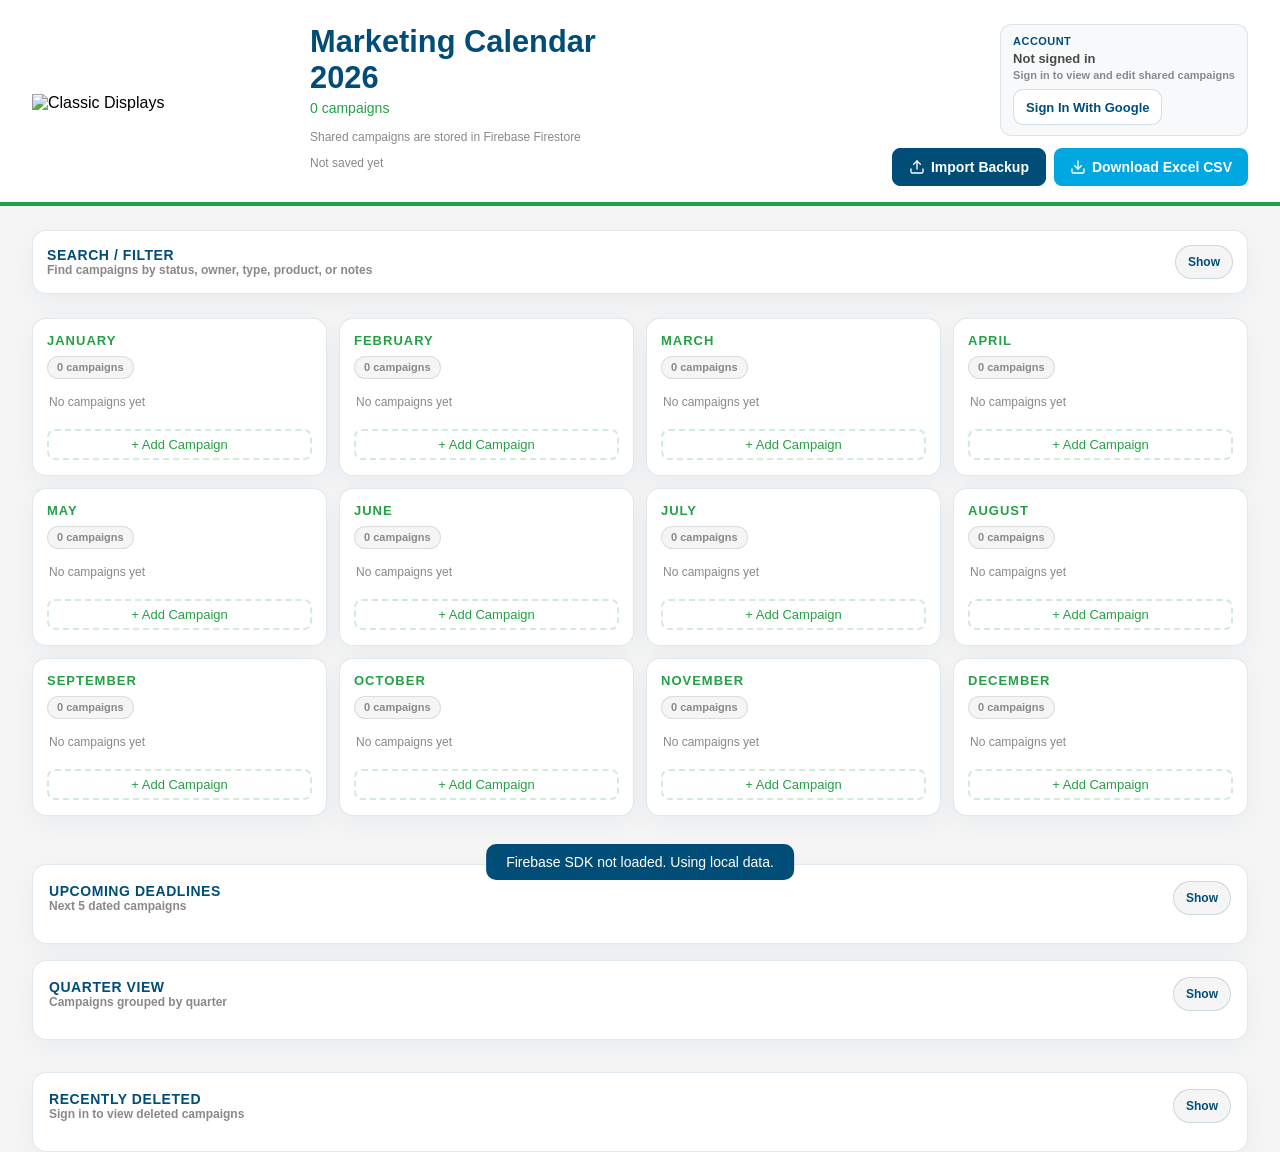
==== commit 5f4ec394: "u" ====
--- a/2026.html
+++ b/2026.html
@@ -6,654 +6,18 @@
   <title>Marketing Task Calendar</title>
   <script src="https://cdn.tailwindcss.com/3.4.17"></script>
   <script src="https://cdn.jsdelivr.net/npm/lucide@0.263.0/dist/umd/lucide.min.js"></script>
-  <style>
-  html, body { height: 100%; margin: 0; }
-  :root {
-    --cd-regal-blue: #004E78;
-    --cd-classic-green: #25A046;
-    --cd-bright-blue: #00A7E1;
-    --cd-grey: #898989;
-    --cd-dark-grey: #4A4A49;
-    --cd-light-grey: #F5F5F5;
-    --cd-white: #FFFFFF;
-    --cd-black: #000000;
-  }
-  * { font-family: 'Proxima Nova', 'Metropolis', Arial, sans-serif; }
-  .month-grid { display: grid; grid-template-columns: repeat(4, 1fr); gap: 12px; align-items: start; }
-  @media (max-width: 1024px) { .month-grid { grid-template-columns: repeat(3, 1fr); } }
-  @media (max-width: 768px) { .month-grid { grid-template-columns: repeat(2, 1fr); } }
-  @media (max-width: 480px) { .month-grid { grid-template-columns: 1fr; } }
-  .app-header {
-    padding: 24px 32px 16px;
-    display: flex;
-    justify-content: space-between;
-    align-items: flex-start;
-    gap: 24px;
-    border-bottom: 4px solid #25A046;
-    background: #FFFFFF;
-  }
-  .brand-lockup {
-    display: flex;
-    align-items: center;
-    gap: 18px;
-    min-width: 0;
-  }
-  .brand-logo {
-    width: min(260px, 28vw);
-    height: auto;
-    display: block;
-    flex: 0 0 auto;
-  }
-  .brand-title-block { min-width: 220px; }
-  @media (max-width: 900px) {
-    .app-header { flex-direction: column; align-items: stretch; }
-    .brand-lockup { flex-direction: column; align-items: flex-start; }
-    .brand-logo { width: min(280px, 100%); }
-    .brand-title-block { min-width: 0; }
-  }
-  .filter-panel {
-    margin: 24px 32px 0;
-    padding: 14px;
-    border-radius: 14px;
-    border: 1px solid rgba(0, 78, 120, 0.12);
-    background: #FFFFFF;
-    box-shadow: 0 8px 24px rgba(0, 78, 120, 0.05);
-  }
-  .filter-header {
-    display: flex;
-    justify-content: space-between;
-    align-items: center;
-    gap: 12px;
-    margin-bottom: 12px;
-  }
-  .filter-heading {
-    min-width: 0;
-  }
-  .filter-title {
-    color: var(--cd-regal-blue);
-    font-size: 14px;
-    font-weight: 800;
-    letter-spacing: 0.04em;
-    text-transform: uppercase;
-  }
-  .filter-subtitle {
-    color: var(--cd-grey);
-    font-size: 12px;
-    font-weight: 600;
-  }
-  .filter-toggle {
-    flex: 0 0 auto;
-    min-height: 34px;
-    padding: 0 12px;
-    border-radius: 999px;
-    border: 1px solid rgba(0, 78, 120, 0.18);
-    background: var(--cd-light-grey);
-    color: var(--cd-regal-blue);
-    font-size: 12px;
-    font-weight: 800;
-    cursor: pointer;
-  }
-  .filter-panel.is-collapsed .filter-grid {
-    display: none;
-  }
-  .filter-panel.is-collapsed .filter-header {
-    margin-bottom: 0;
-  }
-  .filter-grid {
-    display: grid;
-    grid-template-columns: minmax(220px, 1.4fr) repeat(4, minmax(130px, 1fr)) auto;
-    gap: 10px;
-    align-items: end;
-  }
-  .filter-field label {
-    display: block;
-    margin-bottom: 5px;
-    color: var(--cd-regal-blue);
-    font-size: 11px;
-    font-weight: 800;
-    letter-spacing: 0.04em;
-    text-transform: uppercase;
-  }
-  .filter-field input,
-  .filter-field select {
-    width: 100%;
-    min-height: 40px;
-    box-sizing: border-box;
-    border-radius: 10px;
-  }
-  .filter-clear-btn {
-    min-height: 40px;
-    padding: 0 14px;
-    border-radius: 10px;
-    border: 1px solid rgba(0, 78, 120, 0.22);
-    background: var(--cd-light-grey);
-    color: var(--cd-dark-grey);
-    font-size: 13px;
-    font-weight: 800;
-    cursor: pointer;
-  }
-  .checkbox-list {
-    display: grid;
-    grid-template-columns: repeat(2, minmax(0, 1fr));
-    gap: 8px;
-    padding: 10px;
-    border: 1px solid rgba(0,78,120,0.28);
-    border-radius: 10px;
-    background: #FFFFFF;
-  }
-  .checkbox-option {
-    display: flex;
-    align-items: center;
-    gap: 7px;
-    color: #000000;
-    font-size: 13px;
-    font-weight: 600;
-    cursor: pointer;
-  }
-  .checkbox-option input {
-    width: 15px;
-    height: 15px;
-    accent-color: var(--cd-classic-green);
-  }
-  @media (max-width: 1100px) {
-    .filter-grid { grid-template-columns: repeat(2, minmax(0, 1fr)); }
-  }
-  @media (max-width: 620px) {
-    .filter-panel { margin: 18px 16px 0; }
-    .filter-grid { grid-template-columns: 1fr; }
-  }
-  .upcoming-panel {
-    margin: 16px 32px 0;
-    padding: 16px;
-    border-radius: 14px;
-    border: 1px solid rgba(0, 78, 120, 0.12);
-    background: #FFFFFF;
-    box-shadow: 0 8px 24px rgba(0, 78, 120, 0.05);
-  }
-  .upcoming-header {
-    display: flex;
-    justify-content: space-between;
-    align-items: center;
-    gap: 12px;
-    margin-bottom: 12px;
-  }
-  .upcoming-heading {
-    min-width: 0;
-  }
-  .upcoming-title {
-    color: var(--cd-regal-blue);
-    font-size: 14px;
-    font-weight: 800;
-    letter-spacing: 0.04em;
-    text-transform: uppercase;
-  }
-  .upcoming-subtitle {
-    color: var(--cd-grey);
-    font-size: 12px;
-    font-weight: 600;
-  }
-  .upcoming-toggle {
-    flex: 0 0 auto;
-    min-height: 34px;
-    padding: 0 12px;
-    border-radius: 999px;
-    border: 1px solid rgba(0, 78, 120, 0.18);
-    background: var(--cd-light-grey);
-    color: var(--cd-regal-blue);
-    font-size: 12px;
-    font-weight: 800;
-    cursor: pointer;
-  }
-  .upcoming-panel.is-collapsed .upcoming-list {
-    display: none;
-  }
-  .upcoming-list {
-    display: grid;
-    grid-template-columns: repeat(5, minmax(0, 1fr));
-    gap: 10px;
-  }
-  .upcoming-item {
-    padding: 10px 11px;
-    border-radius: 12px;
-    border: 1px solid rgba(0, 78, 120, 0.1);
-    background: var(--cd-light-grey);
-    cursor: pointer;
-  }
-  .upcoming-item:hover {
-    border-color: rgba(0, 167, 225, 0.35);
-    background: rgba(0, 167, 225, 0.08);
-  }
-  .upcoming-date {
-    color: var(--cd-classic-green);
-    font-size: 12px;
-    font-weight: 900;
-    text-transform: uppercase;
-  }
-  .upcoming-name {
-    margin-top: 4px;
-    color: var(--cd-regal-blue);
-    font-size: 13px;
-    font-weight: 800;
-    overflow: hidden;
-    text-overflow: ellipsis;
-    white-space: nowrap;
-  }
-  .upcoming-meta {
-    margin-top: 4px;
-    color: var(--cd-grey);
-    font-size: 11px;
-    overflow: hidden;
-    text-overflow: ellipsis;
-    white-space: nowrap;
-  }
-  .upcoming-empty {
-    color: var(--cd-grey);
-    font-size: 13px;
-    font-weight: 600;
-  }
-  @media (max-width: 1100px) {
-    .upcoming-list { grid-template-columns: repeat(2, minmax(0, 1fr)); }
-  }
-  @media (max-width: 620px) {
-    .upcoming-panel { margin: 14px 16px 0; }
-    .upcoming-list { grid-template-columns: 1fr; }
-  }
-  .quarter-panel {
-    margin: 16px 32px 0;
-    padding: 16px;
-    border-radius: 14px;
-    border: 1px solid rgba(0, 78, 120, 0.12);
-    background: #FFFFFF;
-    box-shadow: 0 8px 24px rgba(0, 78, 120, 0.05);
-  }
-  .quarter-header {
-    display: flex;
-    justify-content: space-between;
-    align-items: center;
-    gap: 12px;
-    margin-bottom: 12px;
-  }
-  .quarter-heading {
-    min-width: 0;
-  }
-  .quarter-title {
-    color: var(--cd-regal-blue);
-    font-size: 14px;
-    font-weight: 800;
-    letter-spacing: 0.04em;
-    text-transform: uppercase;
-  }
-  .quarter-subtitle {
-    color: var(--cd-grey);
-    font-size: 12px;
-    font-weight: 600;
-  }
-  .quarter-toggle {
-    flex: 0 0 auto;
-    min-height: 34px;
-    padding: 0 12px;
-    border-radius: 999px;
-    border: 1px solid rgba(0, 78, 120, 0.18);
-    background: var(--cd-light-grey);
-    color: var(--cd-regal-blue);
-    font-size: 12px;
-    font-weight: 800;
-    cursor: pointer;
-  }
-  .quarter-panel.is-collapsed .quarter-grid {
-    display: none;
-  }
-  .quarter-grid {
-    display: grid;
-    grid-template-columns: repeat(4, minmax(0, 1fr));
-    gap: 10px;
-  }
-  .quarter-card {
-    padding: 12px;
-    border-radius: 12px;
-    border: 1px solid rgba(0, 78, 120, 0.1);
-    background: var(--cd-light-grey);
-  }
-  .quarter-name {
-    color: var(--cd-regal-blue);
-    font-size: 13px;
-    font-weight: 900;
-    letter-spacing: 0.08em;
-  }
-  .quarter-months {
-    margin-top: 3px;
-    color: var(--cd-grey);
-    font-size: 11px;
-    font-weight: 700;
-  }
-  .quarter-stats {
-    display: flex;
-    flex-wrap: wrap;
-    gap: 6px;
-    margin-top: 10px;
-  }
-  .quarter-stat {
-    padding: 4px 8px;
-    border-radius: 999px;
-    background: #FFFFFF;
-    color: var(--cd-dark-grey);
-    border: 1px solid rgba(0, 78, 120, 0.1);
-    font-size: 11px;
-    font-weight: 800;
-  }
-  @media (max-width: 900px) {
-    .quarter-grid { grid-template-columns: repeat(2, minmax(0, 1fr)); }
-  }
-  @media (max-width: 620px) {
-    .quarter-panel { margin: 14px 16px 0; }
-    .quarter-grid { grid-template-columns: 1fr; }
-  }
-  .deleted-panel {
-    margin: 16px 32px 32px;
-    padding: 16px;
-    border-radius: 14px;
-    border: 1px solid rgba(0, 78, 120, 0.12);
-    background: #FFFFFF;
-    box-shadow: 0 8px 24px rgba(0, 78, 120, 0.05);
-  }
-  .deleted-header {
-    display: flex;
-    justify-content: space-between;
-    align-items: center;
-    gap: 12px;
-    margin-bottom: 12px;
-  }
-  .deleted-heading { min-width: 0; }
-  .deleted-title {
-    color: var(--cd-regal-blue);
-    font-size: 14px;
-    font-weight: 800;
-    letter-spacing: 0.04em;
-    text-transform: uppercase;
-  }
-  .deleted-subtitle {
-    color: var(--cd-grey);
-    font-size: 12px;
-    font-weight: 600;
-  }
-  .deleted-toggle {
-    flex: 0 0 auto;
-    min-height: 34px;
-    padding: 0 12px;
-    border-radius: 999px;
-    border: 1px solid rgba(0, 78, 120, 0.18);
-    background: var(--cd-light-grey);
-    color: var(--cd-regal-blue);
-    font-size: 12px;
-    font-weight: 800;
-    cursor: pointer;
-  }
-  .deleted-panel.is-collapsed .deleted-list {
-    display: none;
-  }
-  .deleted-list {
-    display: flex;
-    flex-direction: column;
-    gap: 10px;
-  }
-  .deleted-item {
-    display: flex;
-    justify-content: space-between;
-    align-items: center;
-    gap: 12px;
-    padding: 10px 12px;
-    border-radius: 12px;
-    border: 1px solid rgba(0, 78, 120, 0.1);
-    background: var(--cd-light-grey);
-  }
-  .deleted-name {
-    color: var(--cd-regal-blue);
-    font-size: 13px;
-    font-weight: 800;
-  }
-  .deleted-meta {
-    margin-top: 3px;
-    color: var(--cd-grey);
-    font-size: 11px;
-    font-weight: 600;
-  }
-  .restore-btn {
-    flex: 0 0 auto;
-    min-height: 34px;
-    padding: 0 12px;
-    border-radius: 10px;
-    border: none;
-    background: var(--cd-classic-green);
-    color: #FFFFFF;
-    font-size: 12px;
-    font-weight: 800;
-    cursor: pointer;
-  }
-  .deleted-empty {
-    color: var(--cd-grey);
-    font-size: 13px;
-    font-weight: 600;
-  }
-  @media (max-width: 620px) {
-    .deleted-panel { margin: 14px 16px 32px; }
-    .deleted-item { flex-direction: column; align-items: flex-start; }
-  }
-
-  .month-col {
-    min-height: 128px;
-    border-radius: 14px;
-    padding: 14px;
-    border: 1px solid rgba(0, 78, 120, 0.12);
-    box-shadow: 0 8px 24px rgba(0, 78, 120, 0.05);
-    transition: box-shadow 0.2s, background 0.2s, border-color 0.2s;
-  }
-  .month-col.has-tasks { min-height: 0; }
-  .month-col.drag-over {
-    box-shadow: inset 0 0 0 2px var(--accent);
-    background: rgba(0, 167, 225, 0.08) !important;
-  }
-  .month-title {
-    font-weight: 700;
-    font-size: 13px;
-    text-transform: uppercase;
-    letter-spacing: 1px;
-    color: var(--cd-regal-blue);
-  }
-  .month-summary {
-    display: inline-flex;
-    align-items: center;
-    gap: 6px;
-    margin: 8px 0 12px;
-    padding: 4px 9px;
-    border-radius: 999px;
-    background: rgba(37, 160, 70, 0.09);
-    color: var(--cd-dark-grey);
-    border: 1px solid rgba(37, 160, 70, 0.16);
-    font-size: 11px;
-    font-weight: 700;
-    line-height: 1.2;
-  }
-  .month-summary.is-empty {
-    background: var(--cd-light-grey);
-    border-color: rgba(137, 137, 137, 0.22);
-    color: var(--cd-grey);
-  }
-  .task-list { display: flex; flex-direction: column; gap: 8px; margin-bottom: 10px; }
-  .task-card {
-    border-radius: 10px;
-    padding: 10px 12px;
-    cursor: grab;
-    transition: transform 0.15s, box-shadow 0.15s, opacity 0.15s;
-    position: relative;
-    display: flex;
-    justify-content: space-between;
-    align-items: flex-start;
-    gap: 8px;
-  }
-  .task-card:active { cursor: grabbing; }
-  .task-card.dragging { opacity: 0.4; transform: scale(0.95); }
-  .task-card:hover { transform: translateY(-1px); box-shadow: 0 4px 12px rgba(0,0,0,0.1); }
-  .task-card .actions { display: flex; gap: 4px; flex-shrink: 0; }
-  .task-content { flex: 1; min-width: 0; }
-  .task-title { font-size: 13px; line-height: 1.35; font-weight: 700; word-break: break-word; color: var(--cd-regal-blue); }
-  .task-date { font-size: 12px; color: var(--cd-dark-grey); margin-top: 3px; }
-  .task-meta { display: flex; flex-wrap: wrap; gap: 6px; margin-top: 8px; }
-  .task-pill {
-    display: inline-flex;
-    align-items: center;
-    gap: 5px;
-    padding: 3px 8px;
-    border-radius: 999px;
-    background: rgba(0, 78, 120, 0.08);
-    color: var(--cd-regal-blue);
-    font-size: 11px;
-    line-height: 1;
-    border: 1px solid rgba(0, 78, 120, 0.12);
-  }
-  .status-pill { font-weight: 800; }
-  .status-planned { background: rgba(0, 78, 120, 0.08); color: var(--cd-regal-blue); }
-  .status-in-progress { background: rgba(0, 167, 225, 0.12); color: var(--cd-regal-blue); }
-  .status-approved { background: rgba(37, 160, 70, 0.12); color: var(--cd-classic-green); }
-  .status-completed { background: rgba(137, 137, 137, 0.14); color: var(--cd-dark-grey); }
-  .status-on-hold { background: rgba(196, 146, 63, 0.16); color: #7a551b; }
-  .priority-pill { font-weight: 800; }
-  .priority-high { background: rgba(196, 146, 63, 0.18); color: #7a551b; }
-  .priority-medium { background: rgba(0, 167, 225, 0.12); color: var(--cd-regal-blue); }
-  .priority-low { background: rgba(137, 137, 137, 0.14); color: var(--cd-dark-grey); }
-  .task-notes-preview {
-    font-size: 12px;
-    color: var(--cd-grey);
-    margin-top: 8px;
-    overflow: hidden;
-    text-overflow: ellipsis;
-    white-space: nowrap;
-  }
-  .task-empty-hint {
-    font-size: 12px;
-    color: var(--cd-grey);
-    margin: 4px 2px 10px;
-  }
-  .task-card.just-saved {
-    animation: taskSavedPulse 1.6s ease;
-    box-shadow: 0 0 0 1px rgba(37, 160, 70, 0.45), 0 0 0 8px rgba(37, 160, 70, 0.08);
-  }
-
-  @keyframes taskSavedPulse {
-    0% { transform: translateY(-1px) scale(0.98); box-shadow: 0 0 0 0 rgba(37, 160, 70, 0.24); }
-    35% { transform: translateY(-2px) scale(1.01); box-shadow: 0 0 0 8px rgba(37, 160, 70, 0.14); }
-    100% { transform: translateY(0) scale(1); box-shadow: 0 0 0 0 rgba(37, 160, 70, 0); }
-  }
-
-  .color-dot { width: 14px; height: 14px; border-radius: 50%; cursor: pointer; border: 2px solid transparent; transition: border-color 0.15s; }
-  .color-dot:hover, .color-dot.active { border-color: var(--cd-regal-blue); }
-  .header-actions {
-    display: flex;
-    align-items: flex-start;
-    gap: 12px;
-    flex-wrap: wrap;
-    justify-content: flex-end;
-  }
-  .auth-box {
-    min-width: 220px;
-    padding: 10px 12px;
-    border-radius: 12px;
-    border: 1px solid rgba(0, 78, 120, 0.12);
-    background: rgba(0, 78, 120, 0.03);
-  }
-  .auth-label {
-    color: var(--cd-regal-blue);
-    font-size: 11px;
-    font-weight: 800;
-    letter-spacing: 0.04em;
-    text-transform: uppercase;
-  }
-  .auth-user {
-    margin-top: 4px;
-    color: var(--cd-dark-grey);
-    font-size: 13px;
-    font-weight: 700;
-    word-break: break-word;
-  }
-  .auth-helper {
-    margin-top: 3px;
-    color: var(--cd-grey);
-    font-size: 11px;
-    font-weight: 600;
-  }
-  .auth-button {
-    margin-top: 8px;
-    min-height: 36px;
-    padding: 0 12px;
-    border-radius: 10px;
-    border: 1px solid rgba(0, 78, 120, 0.18);
-    background: #FFFFFF;
-    color: var(--cd-regal-blue);
-    font-size: 13px;
-    font-weight: 800;
-    cursor: pointer;
-  }
-
-  .toast-msg {
-    position: fixed; bottom: 20px; left: 50%; transform: translateX(-50%);
-    padding: 10px 20px; border-radius: 10px; font-size: 14px; font-weight: 500;
-    z-index: 1000; opacity: 0; transition: opacity 0.3s;
-    pointer-events: none;
-  }
-  .toast-msg.show { opacity: 1; }
-
-  .edit-overlay {
-    position: fixed; inset: 0; background: rgba(0,78,120,0.28); z-index: 100;
-    display: flex; align-items: center; justify-content: center;
-    opacity: 0; pointer-events: none; transition: opacity 0.2s;
-  }
-  .edit-overlay.open { opacity: 1; pointer-events: all; }
-  .edit-modal { border-radius: 16px; padding: 24px; width: 90%; max-width: 400px; }
-  
-  .view-overlay {
-    position: fixed; inset: 0; background: rgba(0,78,120,0.28); z-index: 100;
-    display: flex; align-items: center; justify-content: center;
-    opacity: 0; pointer-events: none; transition: opacity 0.2s;
-  }
-  .view-overlay.open { opacity: 1; pointer-events: all; }
-  .view-modal { border-radius: 16px; padding: 24px; width: 90%; max-width: 450px; }
-  .view-field { margin-bottom: 16px; }
-  .view-label { color: var(--cd-regal-blue); font-size: 11px; font-weight: 700; text-transform: uppercase; letter-spacing: 0.5px; margin-bottom: 4px; }
-  .view-value { color: var(--cd-dark-grey); font-size: 14px; line-height: 1.5; word-break: break-word; }
-
-  .add-btn {
-    width: 100%; border: 2px dashed; border-radius: 8px; padding: 6px;
-    font-size: 13px; font-weight: 500; cursor: pointer;
-    transition: background 0.15s, border-color 0.15s; background: transparent;
-  }
-  .confirm-bar {
-    display: flex; gap: 6px; margin-top: 6px;
-  }
-  .confirm-bar button {
-    flex: 1; padding: 4px 8px; border-radius: 6px; font-size: 12px; font-weight: 600; cursor: pointer; border: none;
-  }
-  input, textarea, select {
-    background: #FFFFFF !important;
-    color: #000000 !important;
-    border-color: rgba(0, 78, 120, 0.28) !important;
-    font-family: 'Proxima Nova', 'Metropolis', Arial, sans-serif !important;
-  }
-  input:focus, textarea:focus, select:focus {
-    border-color: #00A7E1 !important;
-    box-shadow: 0 0 0 3px rgba(0, 167, 225, 0.14);
-  }
-</style>
-  <style>body { box-sizing: border-box; }</style>
+  <link rel="stylesheet" href="./styles.css">
  </head>
-<body class="h-full overflow-auto" style="background: #F5F5F5;">
-  <div id="app" class="h-full w-full" style="min-height: 100%;"><!-- Header -->
+<body class="app-body h-full">
+  <div id="app" class="app-shell h-full w-full"><!-- Header -->
    <div class="app-header">
     <div class="brand-lockup">
      <img class="brand-logo" src="./assets/classic-displays-logo-colour-rgb.png" alt="Classic Displays">
      <div class="brand-title-block">
-      <h1 id="calTitle" style="font-family: 'Proxima Nova', 'Metropolis', Arial, sans-serif; font-size: 32px; font-weight: 700; color: #004E78;"></h1>
-      <p id="taskCount" style="color: #4A4A49; font-size: 14px; margin-top: 4px;">0 campaigns</p>
-      <p style="color: #898989; font-size: 12px; margin-top: 4px;">Shared campaigns are stored in Firebase Firestore</p>
-      <p id="lastSavedNote" style="color: #898989; font-size: 12px; margin-top: 4px;">Not saved yet</p>
+      <h1 id="calTitle" class="app-title"></h1>
+      <p id="taskCount" class="app-task-count">0 campaigns</p>
+      <p class="app-storage-note">Shared campaigns are stored in Firebase Firestore</p>
+      <p id="lastSavedNote" class="app-last-saved-note">Not saved yet</p>
      </div>
     </div>
     <div class="header-actions">
@@ -663,10 +27,10 @@
       <div class="auth-helper" id="authHelperText">Sign in to view and edit shared campaigns</div>
       <button class="auth-button" type="button" id="authActionBtn" onclick="signInWithGoogle()">Sign In With Google</button>
      </div>
-     <div style="display: flex; gap: 8px;"><button onclick="document.getElementById('importFile').click()" style="padding: 10px 16px; border-radius: 8px; background: #004E78; color: #FFFFFF; border: 1px solid #004E78; cursor: pointer; font-weight: 600; font-size: 14px; display: flex; align-items: center; gap: 6px; transition: background 0.2s;">
-      <svg data-lucide="upload" style="width: 16px; height: 16px;" xmlns="http://www.w3.org/2000/svg" width="24" height="24" viewbox="0 0 24 24" fill="none" stroke="currentColor" stroke-width="2" stroke-linecap="round" stroke-linejoin="round"><path d="M21 15v4a2 2 0 0 1-2 2H5a2 2 0 0 1-2-2v-4"></path><polyline points="17 8 12 3 7 8"></polyline><line x1="12" y1="3" x2="12" y2="15"></line>
-      </svg> Import Backup </button> <button id="saveBtn" onclick="downloadCalendar()" style="padding: 10px 16px; border-radius: 8px; background: #00A7E1; color: #FFFFFF; border: none; cursor: pointer; font-weight: 600; font-size: 14px; display: flex; align-items: center; gap: 6px; transition: background 0.2s;">
-      <svg data-lucide="download" style="width: 16px; height: 16px;" xmlns="http://www.w3.org/2000/svg" width="24" height="24" viewbox="0 0 24 24" fill="none" stroke="currentColor" stroke-width="2" stroke-linecap="round" stroke-linejoin="round"><path d="M21 15v4a2 2 0 0 1-2 2H5a2 2 0 0 1-2-2v-4"></path><polyline points="7 10 12 15 17 10"></polyline><line x1="12" y1="15" x2="12" y2="3"></line>
+     <div class="header-button-group"><button onclick="document.getElementById('importFile').click()" class="action-btn action-btn-import">
+      <svg data-lucide="upload" xmlns="http://www.w3.org/2000/svg" width="24" height="24" viewbox="0 0 24 24" fill="none" stroke="currentColor" stroke-width="2" stroke-linecap="round" stroke-linejoin="round"><path d="M21 15v4a2 2 0 0 1-2 2H5a2 2 0 0 1-2-2v-4"></path><polyline points="17 8 12 3 7 8"></polyline><line x1="12" y1="3" x2="12" y2="15"></line>
+      </svg> Import Backup </button> <button id="saveBtn" onclick="downloadCalendar()" class="action-btn action-btn-export">
+      <svg data-lucide="download" xmlns="http://www.w3.org/2000/svg" width="24" height="24" viewbox="0 0 24 24" fill="none" stroke="currentColor" stroke-width="2" stroke-linecap="round" stroke-linejoin="round"><path d="M21 15v4a2 2 0 0 1-2 2H5a2 2 0 0 1-2-2v-4"></path><polyline points="7 10 12 15 17 10"></polyline><line x1="12" y1="15" x2="12" y2="3"></line>
       </svg> Download Excel CSV </button>
      </div>
     </div>
@@ -788,7 +152,7 @@
       Date
      </div>
      <div class="view-value" id="viewDate">
-      —
+      â€”
      </div>
     </div>
     <div class="view-field">
@@ -796,7 +160,7 @@
       Campaign Name
      </div>
      <div class="view-value" id="viewName">
-      —
+      â€”
      </div>
     </div>
     <div class="view-field">
@@ -844,7 +208,7 @@
       Products
      </div>
      <div class="view-value" id="viewProducts" style="white-space: pre-wrap;">
-      —
+      â€”
      </div>
     </div>
     <div class="view-field">
@@ -852,7 +216,7 @@
       Notes
      </div>
      <div class="view-value" id="viewNotes" style="white-space: pre-wrap;">
-      —
+      â€”
      </div>
     </div>
     <div class="view-field">
@@ -875,1350 +239,6 @@
   <script src="https://www.gstatic.com/firebasejs/12.12.1/firebase-app-compat.js"></script>
   <script src="https://www.gstatic.com/firebasejs/12.12.1/firebase-auth-compat.js"></script>
   <script src="https://www.gstatic.com/firebasejs/12.12.1/firebase-firestore-compat.js"></script>
-  <script>
-const FIREBASE_CONFIG = {
-  apiKey: "AIzaSyCW3LHbfqyaSfoTi7lq0QGuApGKlry7y-I",
-  authDomain: "cd-planning-tools.firebaseapp.com",
-  projectId: "cd-planning-tools",
-  storageBucket: "cd-planning-tools.firebasestorage.app",
-  messagingSenderId: "997238317053",
-  appId: "1:997238317053:web:502925ea322359cf63c394"
-};
-const FIRESTORE_COLLECTION = 'marketingCampaigns';
-const MONTHS = ['January','February','March','April','May','June','July','August','September','October','November','December'];
-const COLORS = ['#004E78','#25A046','#00A7E1','#898989','#4A4A49','#C4923F'];
-const STATUSES = ['Planned','In Progress','Approved','Completed','On Hold'];
-const PRIORITIES = ['High','Medium','Low'];
-const CAMPAIGN_TYPES = ['General','Product Launch','Seasonal','Trade Show','Email','Social','Print'];
-
-const defaultConfig = {
-  calendar_title: 'Marketing Calendar 2026',
-  background_color: '#F5F5F5',
-  surface_color: '#FFFFFF',
-  text_color: '#4A4A49',
-  primary_action_color: '#004E78',
-  secondary_action_color: '#25A046',
-  font_family: 'Proxima Nova',
-  font_size: 14
-};
-
-let allTasks = [];
-let editingTask = null;
-let editColor = COLORS[0];
-let dragId = null;
-let deleteConfirmId = null;
-let pendingHighlightId = null;
-let authInstance = null;
-let currentUser = null;
-let firestoreDb = null;
-let firestoreUnsubscribe = null;
-let isFirestoreReady = false;
-let isApplyingRemoteSnapshot = false;
-
-function formatSavedTime(value) {
-  const date = new Date(value);
-  if (Number.isNaN(date.getTime())) return 'Not saved yet';
-  return `Last saved at ${date.toLocaleString([], { month: 'short', day: 'numeric', hour: 'numeric', minute: '2-digit' })}`;
-}
-
-function formatChangeTime(value) {
-  const date = new Date(value);
-  if (Number.isNaN(date.getTime())) return '';
-  return date.toLocaleString([], { month: 'short', day: 'numeric', hour: 'numeric', minute: '2-digit' });
-}
-
-function setLastSavedNote(value) {
-  const note = document.getElementById('lastSavedNote');
-  if (!note) return;
-  note.textContent = value ? formatSavedTime(value) : 'Not saved yet';
-}
-
-function isSignedIn() {
-  return Boolean(currentUser);
-}
-
-function requireSignedIn(actionText = 'edit shared campaigns') {
-  if (isSignedIn()) return true;
-  showToast(`Sign in with Google to ${actionText}`);
-  return false;
-}
-
-function updateAuthUi() {
-  const userLabel = document.getElementById('authUserLabel');
-  const helperText = document.getElementById('authHelperText');
-  const actionBtn = document.getElementById('authActionBtn');
-  if (!userLabel || !helperText || !actionBtn) return;
-
-  if (currentUser) {
-    userLabel.textContent = currentUser.email || currentUser.displayName || 'Signed in';
-    helperText.textContent = 'Shared Firestore sync is enabled';
-    actionBtn.textContent = 'Sign Out';
-    actionBtn.setAttribute('onclick', 'signOutUser()');
-  } else {
-    userLabel.textContent = 'Not signed in';
-    helperText.textContent = 'Sign in to view and edit shared campaigns';
-    actionBtn.textContent = 'Sign In With Google';
-    actionBtn.setAttribute('onclick', 'signInWithGoogle()');
-  }
-}
-
-function getCurrentActor() {
-  return currentUser?.email || currentUser?.displayName || currentUser?.uid || 'Unknown';
-}
-
-function getLastChangeLabel(task) {
-  const action = String(task.lastChangedAction || '').trim();
-  const by = String(task.lastChangedBy || '').trim();
-  const at = formatChangeTime(task.lastChangedAt);
-  if (!action && !by && !at) return '-';
-  return [action || 'Updated', by ? `by ${by}` : '', at ? `on ${at}` : ''].filter(Boolean).join(' ');
-}
-
-function generateId() {
-  if (window.crypto && typeof window.crypto.randomUUID === 'function') {
-    return window.crypto.randomUUID();
-  }
-  return `task-${Date.now()}-${Math.random().toString(36).slice(2, 8)}`;
-}
-
-function normalizeMonthValue(value) {
-  if (typeof value === 'number' && Number.isFinite(value)) {
-    return Math.max(0, Math.min(MONTHS.length - 1, Math.trunc(value)));
-  }
-
-  const raw = String(value ?? '').trim();
-  if (!raw) return 0;
-
-  if (/^\d+$/.test(raw)) {
-    return Math.max(0, Math.min(MONTHS.length - 1, parseInt(raw, 10)));
-  }
-
-  const index = MONTHS.findIndex(month => month.toLowerCase() === raw.toLowerCase());
-  return index >= 0 ? index : 0;
-}
-
-function normalizeStatus(value, fallback = '') {
-  const raw = String(value ?? '').trim();
-  if (!raw || raw.toLowerCase() === 'none') return '';
-  const match = STATUSES.find(status => status.toLowerCase() === raw.toLowerCase());
-  return match || fallback;
-}
-
-function normalizePriority(value, fallback = '') {
-  const raw = String(value ?? '').trim();
-  if (!raw || raw.toLowerCase() === 'none') return '';
-  const match = PRIORITIES.find(priority => priority.toLowerCase() === raw.toLowerCase());
-  return match || fallback;
-}
-
-function normalizeCampaignTypes(value, fallback = []) {
-  const values = Array.isArray(value)
-    ? value
-    : String(value ?? '').split(/[;,|]/);
-  if (!values.some(item => String(item).trim()) || values.some(item => String(item).trim().toLowerCase() === 'none')) {
-    return fallback;
-  }
-  const selected = [];
-  values.forEach(item => {
-    const raw = String(item).trim();
-    if (!raw) return;
-    const builtIn = CAMPAIGN_TYPES.find(type => type.toLowerCase() === raw.toLowerCase());
-    const valueToUse = builtIn || raw;
-    if (!selected.some(existing => existing.toLowerCase() === valueToUse.toLowerCase())) {
-      selected.push(valueToUse);
-    }
-  });
-  return selected.length ? selected : fallback;
-}
-
-function getCampaignTypesLabel(value) {
-  return normalizeCampaignTypes(value).join(', ');
-}
-
-function normalizeTask(task = {}, index = 0) {
-  const name = String(task.name ?? task.text ?? 'Campaign').trim() || 'Campaign';
-  const orderValue = Number(task.order);
-
-  return {
-    __backendId: String(task.__backendId ?? task.id ?? generateId()),
-    month: normalizeMonthValue(task.month),
-    order: Number.isFinite(orderValue) ? orderValue : Date.now() + index,
-    deleted: Boolean(task.deleted),
-    deletedAt: String(task.deletedAt ?? '').trim(),
-    deletedBy: String(task.deletedBy ?? '').trim(),
-    updatedAt: String(task.updatedAt ?? '').trim(),
-    lastChangedAt: String(task.lastChangedAt ?? '').trim(),
-    lastChangedBy: String(task.lastChangedBy ?? '').trim(),
-    lastChangedAction: String(task.lastChangedAction ?? '').trim(),
-    color: typeof task.color === 'string' && task.color ? task.color : COLORS[0],
-    date: String(task.date ?? '').trim(),
-    status: Object.prototype.hasOwnProperty.call(task, 'status') ? normalizeStatus(task.status, STATUSES[0]) : STATUSES[0],
-    priority: Object.prototype.hasOwnProperty.call(task, 'priority') ? normalizePriority(task.priority, 'Medium') : 'Medium',
-    owner: String(task.owner ?? '').trim(),
-    budget: String(task.budget ?? '').trim(),
-    campaignTypes: Object.prototype.hasOwnProperty.call(task, 'campaignTypes') || Object.prototype.hasOwnProperty.call(task, 'campaignType') || Object.prototype.hasOwnProperty.call(task, 'type')
-      ? normalizeCampaignTypes(task.campaignTypes ?? task.campaignType ?? task.type, [])
-      : [CAMPAIGN_TYPES[0]],
-    name,
-    text: name,
-    products: String(task.products ?? '').trim(),
-    notes: String(task.notes ?? '').trim()
-  };
-}
-
-function getFirestoreCollection() {
-  if (!firestoreDb) return null;
-  return firestoreDb.collection(FIRESTORE_COLLECTION);
-}
-
-function getFirestoreTaskPayload(task) {
-  const normalized = normalizeTask(task);
-  const { __backendId, ...payload } = normalized;
-  return {
-    ...payload,
-    updatedAt: new Date().toISOString()
-  };
-}
-
-async function saveTaskToFirestore(task) {
-  const collection = getFirestoreCollection();
-  if (!collection || !isFirestoreReady || isApplyingRemoteSnapshot) return;
-
-  try {
-    await collection.doc(task.__backendId).set(getFirestoreTaskPayload(task), { merge: true });
-    setLastSavedNote(new Date().toISOString());
-  } catch (error) {
-    console.error('Failed to save campaign to Firestore:', error);
-    showToast('Could not save to Firestore');
-  }
-}
-
-async function deleteTaskFromFirestore(taskId) {
-  const collection = getFirestoreCollection();
-  if (!collection || !isFirestoreReady || isApplyingRemoteSnapshot) return;
-
-  try {
-    await collection.doc(taskId).delete();
-  } catch (error) {
-    console.error('Failed to delete campaign from Firestore:', error);
-    showToast('Deleted locally only. Firestore unavailable.');
-  }
-}
-
-async function syncAllTasksToFirestore() {
-  const collection = getFirestoreCollection();
-  if (!collection || !isFirestoreReady || isApplyingRemoteSnapshot) return;
-
-  try {
-    const snapshot = await collection.get();
-    const batch = firestoreDb.batch();
-    snapshot.docs.forEach(doc => batch.delete(doc.ref));
-    allTasks.forEach(task => {
-      batch.set(collection.doc(task.__backendId), getFirestoreTaskPayload(task), { merge: true });
-    });
-    await batch.commit();
-    setLastSavedNote(new Date().toISOString());
-  } catch (error) {
-    console.error('Failed to sync campaigns to Firestore:', error);
-    showToast('Firestore sync failed');
-  }
-}
-
-function refreshTasks(tasks) {
-  allTasks = tasks.map((task, index) => normalizeTask(task, index));
-  renderTasks();
-}
-
-function getActiveTasks() {
-  return allTasks.filter(task => !task.deleted);
-}
-
-function getDeletedTasks() {
-  return allTasks
-    .filter(task => task.deleted)
-    .sort((a, b) => String(b.deletedAt || '').localeCompare(String(a.deletedAt || '')));
-}
-
-function upsertTask(updatedTask, actionOverride = '') {
-  const exists = allTasks.some(task => task.__backendId === String(updatedTask.__backendId ?? updatedTask.id ?? ''));
-  const timestamp = new Date().toISOString();
-  const action = actionOverride || (exists ? 'Updated' : 'Created');
-  const normalized = normalizeTask({
-    ...updatedTask,
-    updatedAt: timestamp,
-    lastChangedAt: timestamp,
-    lastChangedBy: getCurrentActor(),
-    lastChangedAction: action
-  });
-  const nextTasks = exists
-    ? allTasks.map(task => task.__backendId === normalized.__backendId ? normalized : task)
-    : [...allTasks, normalized];
-
-  allTasks = nextTasks;
-  saveTaskToFirestore(normalized);
-  renderTasks();
-  return normalized;
-}
-
-function deleteTask(taskId) {
-  if (!requireSignedIn('delete campaigns')) return false;
-  const task = allTasks.find(item => item.__backendId === taskId);
-  if (!task) return false;
-  upsertTask({
-    ...task,
-    deleted: true,
-    deletedAt: new Date().toISOString(),
-    deletedBy: currentUser?.email || currentUser?.uid || ''
-  }, 'Deleted');
-  return true;
-}
-
-function restoreTask(taskId) {
-  if (!requireSignedIn('restore campaigns')) return false;
-  const task = allTasks.find(item => item.__backendId === taskId);
-  if (!task) return false;
-  upsertTask({
-    ...task,
-    deleted: false,
-    deletedAt: '',
-    deletedBy: ''
-  }, 'Restored');
-  showToast('Campaign restored');
-  return true;
-}
-
-function nextOrder(month) {
-  const monthTasks = getActiveTasks().filter(task => task.month === month);
-  if (!monthTasks.length) return Date.now();
-  return Math.max(...monthTasks.map(task => Number(task.order) || 0)) + 1;
-}
-
-function initEditMonthOptions() {
-  const select = document.getElementById('editMonth');
-  select.innerHTML = MONTHS.map((month, index) => `<option value="${index}">${month}</option>`).join('');
-}
-
-function getCampaignTypeOptions(extraTypes = []) {
-  const usedTypes = getActiveTasks().flatMap(task => normalizeCampaignTypes(task.campaignTypes ?? task.campaignType, []));
-  const options = [];
-  [...CAMPAIGN_TYPES, ...usedTypes, ...extraTypes].forEach(type => {
-    const value = String(type || '').trim();
-    if (value && !options.some(option => option.toLowerCase() === value.toLowerCase())) {
-      options.push(value);
-    }
-  });
-  return options;
-}
-
-function renderCampaignTypeCheckboxes(selectedTypes = []) {
-  const container = document.getElementById('editCampaignTypes');
-  if (!container) return;
-
-  const options = ['', ...getCampaignTypeOptions(selectedTypes)];
-  container.innerHTML = options.map(type => {
-    const label = type || 'None';
-    return `
-      <label class="checkbox-option">
-        <input type="checkbox" value="${escHtml(type)}">
-        <span>${escHtml(label)}</span>
-      </label>
-    `;
-  }).join('');
-
-  container.querySelectorAll('input[type="checkbox"]').forEach(checkbox => {
-    checkbox.addEventListener('change', () => {
-      const noneCheckbox = container.querySelector('input[value=""]');
-      const typeCheckboxes = Array.from(container.querySelectorAll('input[type="checkbox"]')).filter(input => input.value);
-
-      if (!checkbox.value && checkbox.checked) {
-        typeCheckboxes.forEach(input => { input.checked = false; });
-        return;
-      }
-
-      if (checkbox.value && checkbox.checked && noneCheckbox) {
-        noneCheckbox.checked = false;
-      }
-
-      if (noneCheckbox && !typeCheckboxes.some(input => input.checked)) {
-        noneCheckbox.checked = true;
-      }
-    });
-  });
-
-  container.querySelectorAll('input[type="checkbox"]').forEach(checkbox => {
-    checkbox.checked = selectedTypes.length ? selectedTypes.includes(checkbox.value) : checkbox.value === '';
-  });
-}
-
-function initCampaignTypeCheckboxes() {
-  renderCampaignTypeCheckboxes();
-}
-
-function addCustomCampaignType() {
-  const input = document.getElementById('editCustomCampaignType');
-  if (!input) return;
-  const customType = input.value.trim();
-  if (!customType) return;
-
-  const selectedTypes = Array.from(document.querySelectorAll('#editCampaignTypes input[type="checkbox"]:checked'))
-    .map(checkbox => checkbox.value)
-    .filter(Boolean);
-  const nextTypes = normalizeCampaignTypes([...selectedTypes, customType], []);
-  renderCampaignTypeCheckboxes(nextTypes);
-  input.value = '';
-}
-
-function setSelectOptions(selectId, values, emptyLabel) {
-  const select = document.getElementById(selectId);
-  if (!select) return;
-  const currentValue = select.value;
-  select.innerHTML = `<option value="">${emptyLabel}</option>` + values
-    .map(value => `<option value="${escHtml(value)}">${escHtml(value)}</option>`)
-    .join('');
-  select.value = values.includes(currentValue) ? currentValue : '';
-}
-
-function initFilterOptions() {
-  setSelectOptions('statusFilter', STATUSES, 'All statuses');
-  setSelectOptions('priorityFilter', PRIORITIES, 'All priorities');
-  updateOwnerFilterOptions();
-  updateTypeFilterOptions();
-
-  ['searchInput', 'statusFilter', 'priorityFilter', 'ownerFilter', 'typeFilter'].forEach(id => {
-    const el = document.getElementById(id);
-    if (el) {
-      el.addEventListener('input', renderTasks);
-      el.addEventListener('change', renderTasks);
-    }
-  });
-
-  document.getElementById('clearFiltersBtn').addEventListener('click', () => {
-    document.getElementById('searchInput').value = '';
-    document.getElementById('statusFilter').value = '';
-    document.getElementById('priorityFilter').value = '';
-    document.getElementById('ownerFilter').value = '';
-    document.getElementById('typeFilter').value = '';
-    renderTasks();
-  });
-}
-
-function initFilterToggle() {
-  const panel = document.querySelector('.filter-panel');
-  const toggle = document.getElementById('filterToggle');
-  if (!panel || !toggle) return;
-
-  toggle.addEventListener('click', () => {
-    const isCollapsed = panel.classList.toggle('is-collapsed');
-    toggle.textContent = isCollapsed ? 'Show' : 'Hide';
-    toggle.setAttribute('aria-expanded', String(!isCollapsed));
-  });
-}
-
-function initUpcomingToggle() {
-  const panel = document.querySelector('.upcoming-panel');
-  const toggle = document.getElementById('upcomingToggle');
-  if (!panel || !toggle) return;
-
-  toggle.addEventListener('click', () => {
-    const isCollapsed = panel.classList.toggle('is-collapsed');
-    toggle.textContent = isCollapsed ? 'Show' : 'Hide';
-    toggle.setAttribute('aria-expanded', String(!isCollapsed));
-  });
-}
-
-function initQuarterToggle() {
-  const panel = document.querySelector('.quarter-panel');
-  const toggle = document.getElementById('quarterToggle');
-  if (!panel || !toggle) return;
-
-  toggle.addEventListener('click', () => {
-    const isCollapsed = panel.classList.toggle('is-collapsed');
-    toggle.textContent = isCollapsed ? 'Show' : 'Hide';
-    toggle.setAttribute('aria-expanded', String(!isCollapsed));
-  });
-}
-
-function initDeletedToggle() {
-  const panel = document.querySelector('.deleted-panel');
-  const toggle = document.getElementById('deletedToggle');
-  if (!panel || !toggle) return;
-
-  toggle.addEventListener('click', () => {
-    const isCollapsed = panel.classList.toggle('is-collapsed');
-    toggle.textContent = isCollapsed ? 'Show' : 'Hide';
-    toggle.setAttribute('aria-expanded', String(!isCollapsed));
-  });
-}
-
-function updateOwnerFilterOptions() {
-  const owners = [...new Set(getActiveTasks().map(task => String(task.owner || '').trim()).filter(Boolean))].sort((a, b) => a.localeCompare(b));
-  setSelectOptions('ownerFilter', owners, 'All owners');
-}
-
-function updateTypeFilterOptions() {
-  setSelectOptions('typeFilter', getCampaignTypeOptions(), 'All types');
-}
-
-function getFilterState() {
-  return {
-    query: String(document.getElementById('searchInput')?.value || '').trim().toLowerCase(),
-    status: document.getElementById('statusFilter')?.value || '',
-    priority: document.getElementById('priorityFilter')?.value || '',
-    owner: document.getElementById('ownerFilter')?.value || '',
-    type: document.getElementById('typeFilter')?.value || ''
-  };
-}
-
-function hasActiveFilters(filters = getFilterState()) {
-  return Boolean(filters.query || filters.status || filters.priority || filters.owner || filters.type);
-}
-
-function taskMatchesFilters(task, filters) {
-  const campaignTypes = normalizeCampaignTypes(task.campaignTypes ?? task.campaignType);
-  const searchable = [
-    task.name,
-    task.text,
-    task.date,
-    task.owner,
-    task.budget,
-    task.products,
-    task.notes,
-    normalizeStatus(task.status),
-    normalizePriority(task.priority),
-    campaignTypes.join(' '),
-    MONTHS[normalizeMonthValue(task.month)]
-  ].join(' ').toLowerCase();
-
-  if (filters.query && !searchable.includes(filters.query)) return false;
-  if (filters.status && normalizeStatus(task.status) !== filters.status) return false;
-  if (filters.priority && normalizePriority(task.priority) !== filters.priority) return false;
-  if (filters.owner && String(task.owner || '').trim() !== filters.owner) return false;
-  if (filters.type && !campaignTypes.includes(filters.type)) return false;
-  return true;
-}
-
-function getVisibleTasks(filters = getFilterState()) {
-  return getActiveTasks().filter(task => taskMatchesFilters(task, filters));
-}
-
-function getUpcomingTasks(tasks, limit = 5) {
-  const today = new Date();
-  today.setHours(0, 0, 0, 0);
-
-  return tasks
-    .map(task => ({ task, date: parseCampaignDate(task.date) }))
-    .filter(item => item.date && item.date >= today)
-    .sort((a, b) => a.date - b.date || Number(a.task.order || 0) - Number(b.task.order || 0))
-    .slice(0, limit);
-}
-
-function renderUpcomingDeadlines(tasks, filtersActive) {
-  const list = document.getElementById('upcomingList');
-  const subtitle = document.getElementById('upcomingSubtitle');
-  if (!list || !subtitle) return;
-
-  const upcoming = getUpcomingTasks(tasks);
-  subtitle.textContent = filtersActive ? 'Next 5 matching dated campaigns' : 'Next 5 dated campaigns';
-  list.innerHTML = '';
-
-  if (!upcoming.length) {
-    const empty = document.createElement('div');
-    empty.className = 'upcoming-empty';
-    empty.textContent = filtersActive ? 'No upcoming deadlines match the current filters.' : 'No upcoming dated campaigns yet.';
-    list.appendChild(empty);
-    return;
-  }
-
-  upcoming.forEach(({ task, date }) => {
-    const item = document.createElement('button');
-    const meta = [
-      MONTHS[normalizeMonthValue(task.month)],
-      normalizeStatus(task.status),
-      normalizePriority(task.priority)
-    ].filter(Boolean).join(' · ');
-    item.type = 'button';
-    item.className = 'upcoming-item';
-    item.style.borderLeft = `4px solid ${task.color || COLORS[0]}`;
-    item.innerHTML = `
-      <div class="upcoming-date">${escHtml(formatCardDate(task.date))} · ${escHtml(formatDeadlineDistance(date))}</div>
-      <div class="upcoming-name">${escHtml(task.name || task.text || 'Campaign')}</div>
-      <div class="upcoming-meta">${escHtml(meta)}</div>
-    `;
-    item.addEventListener('click', () => openView(task));
-    list.appendChild(item);
-  });
-}
-
-function getQuarterStats(tasks) {
-  return [0, 1, 2, 3].map(quarter => {
-    const startMonth = quarter * 3;
-    const quarterTasks = tasks.filter(task => {
-      const month = normalizeMonthValue(task.month);
-      return month >= startMonth && month <= startMonth + 2;
-    });
-    const productCount = quarterTasks.reduce((total, task) => total + getProductsList(task.products).length, 0);
-    const highPriorityCount = quarterTasks.filter(task => normalizePriority(task.priority) === 'High').length;
-
-    return {
-      label: `Q${quarter + 1}`,
-      months: MONTHS.slice(startMonth, startMonth + 3).map(month => month.slice(0, 3)).join(' - '),
-      campaignCount: quarterTasks.length,
-      productCount,
-      highPriorityCount
-    };
-  });
-}
-
-function renderQuarterView(tasks, filtersActive) {
-  const grid = document.getElementById('quarterGrid');
-  const subtitle = document.getElementById('quarterSubtitle');
-  if (!grid || !subtitle) return;
-
-  subtitle.textContent = filtersActive ? 'Filtered campaigns grouped by quarter' : 'Campaigns grouped by quarter';
-  grid.innerHTML = getQuarterStats(tasks).map(quarter => `
-    <div class="quarter-card">
-      <div class="quarter-name">${escHtml(quarter.label)}</div>
-      <div class="quarter-months">${escHtml(quarter.months)}</div>
-      <div class="quarter-stats">
-        <span class="quarter-stat">${quarter.campaignCount} campaign${quarter.campaignCount === 1 ? '' : 's'}</span>
-        <span class="quarter-stat">${quarter.productCount} product${quarter.productCount === 1 ? '' : 's'}</span>
-        <span class="quarter-stat">${quarter.highPriorityCount} high priority</span>
-      </div>
-    </div>
-  `).join('');
-}
-
-function renderDeletedPanel() {
-  const list = document.getElementById('deletedList');
-  const subtitle = document.getElementById('deletedSubtitle');
-  if (!list || !subtitle) return;
-
-  if (!isSignedIn()) {
-    subtitle.textContent = 'Sign in to view deleted campaigns';
-    list.innerHTML = '';
-    const empty = document.createElement('div');
-    empty.className = 'deleted-empty';
-    empty.textContent = 'No deleted campaigns visible while signed out.';
-    list.appendChild(empty);
-    return;
-  }
-
-  const deletedTasks = getDeletedTasks();
-  subtitle.textContent = deletedTasks.length
-    ? `${deletedTasks.length} deleted campaign${deletedTasks.length === 1 ? '' : 's'} available to restore`
-    : 'Restore deleted campaigns';
-
-  list.innerHTML = '';
-  if (!deletedTasks.length) {
-    const empty = document.createElement('div');
-    empty.className = 'deleted-empty';
-    empty.textContent = 'No deleted campaigns.';
-    list.appendChild(empty);
-    return;
-  }
-
-  deletedTasks.slice(0, 10).forEach(task => {
-    const item = document.createElement('div');
-    item.className = 'deleted-item';
-    item.innerHTML = `
-      <div>
-        <div class="deleted-name">${escHtml(task.name || task.text || 'Campaign')}</div>
-        <div class="deleted-meta">
-          ${escHtml([
-            task.deletedAt ? `Deleted ${formatSavedTime(task.deletedAt).replace('Last saved at ', '')}` : '',
-            task.deletedBy ? `by ${task.deletedBy}` : ''
-          ].filter(Boolean).join(' '))}
-        </div>
-      </div>
-      <button class="restore-btn" type="button">Restore</button>
-    `;
-    item.querySelector('.restore-btn').addEventListener('click', () => restoreTask(task.__backendId));
-    list.appendChild(item);
-  });
-}
-
-function flashSavedTask(taskId) {
-  pendingHighlightId = taskId;
-  renderTasks();
-  setTimeout(() => {
-    if (pendingHighlightId === taskId) {
-      pendingHighlightId = null;
-      const card = document.querySelector(`.task-card[data-id="${taskId}"]`);
-      if (card) card.classList.remove('just-saved');
-    }
-  }, 1700);
-}
-
-function getColorLabel(color) {
-  return color === '#004E78' ? 'Regal Blue'
-    : color === '#25A046' ? 'Classic Green'
-    : color === '#00A7E1' ? 'Bright Blue'
-    : color === '#898989' ? 'Grey'
-    : color === '#4A4A49' ? 'Dark Grey'
-    : 'Holiday Gold';
-}
-
-function formatCardDate(value) {
-  if (!value) return '';
-  const date = new Date(value);
-  if (Number.isNaN(date.getTime())) return String(value);
-  return date.toLocaleDateString([], { month: 'short', day: 'numeric' });
-}
-
-function parseCampaignDate(value) {
-  if (!value) return null;
-  const date = new Date(`${value}T00:00:00`);
-  return Number.isNaN(date.getTime()) ? null : date;
-}
-
-function getDaysUntil(date) {
-  const today = new Date();
-  today.setHours(0, 0, 0, 0);
-  const target = new Date(date);
-  target.setHours(0, 0, 0, 0);
-  return Math.round((target - today) / 86400000);
-}
-
-function formatDeadlineDistance(date) {
-  const days = getDaysUntil(date);
-  if (days === 0) return 'Today';
-  if (days === 1) return 'Tomorrow';
-  if (days > 1) return `In ${days} days`;
-  if (days === -1) return 'Yesterday';
-  return `${Math.abs(days)} days ago`;
-}
-
-function getProductsList(value) {
-  return String(value || '')
-    .split(/\r?\n|,/)
-    .map(item => item.trim())
-    .filter(Boolean);
-}
-
-function getProductSummary(value) {
-  const items = getProductsList(value);
-  if (!items.length) return '';
-  if (items.length === 1) return items[0];
-  return `${items.length} products`;
-}
-
-function getMonthSummary(tasks) {
-  const campaignText = `${tasks.length} campaign${tasks.length === 1 ? '' : 's'}`;
-  const productCount = tasks.reduce((total, task) => total + getProductsList(task.products).length, 0);
-  if (!productCount) return campaignText;
-  return `${campaignText} · ${productCount} product${productCount === 1 ? '' : 's'}`;
-}
-
-function getNotesPreview(value) {
-  return String(value || '').replace(/\s+/g, ' ').trim();
-}
-
-function getStatusClass(status) {
-  return `status-${normalizeStatus(status).toLowerCase().replace(/\s+/g, '-')}`;
-}
-
-function getPriorityClass(priority) {
-  return `priority-${normalizePriority(priority).toLowerCase()}`;
-}
-
-function renderCardMarkup(t) {
-  const displayDate = formatCardDate(t.date);
-  const productSummary = getProductSummary(t.products);
-  const notesPreview = getNotesPreview(t.notes);
-  const status = normalizeStatus(t.status);
-  const priority = normalizePriority(t.priority);
-  const owner = String(t.owner || '').trim();
-  const budget = String(t.budget || '').trim();
-  const campaignTypesLabel = getCampaignTypesLabel(t.campaignTypes ?? t.campaignType);
-
-  return `
-    <div class="task-content">
-      <div class="task-title">${escHtml(t.text)}</div>
-      ${displayDate ? `<div class="task-date">${escHtml(displayDate)}</div>` : ''}
-      <div class="task-meta">
-        ${status ? `<span class="task-pill status-pill ${getStatusClass(status)}">${escHtml(status)}</span>` : ''}
-        ${priority ? `<span class="task-pill priority-pill ${getPriorityClass(priority)}">${escHtml(priority)}</span>` : ''}
-        ${owner ? `<span class="task-pill">Owner: ${escHtml(owner)}</span>` : ''}
-        ${budget ? `<span class="task-pill">Budget: ${escHtml(budget)}</span>` : ''}
-        ${campaignTypesLabel ? `<span class="task-pill">${escHtml(campaignTypesLabel)}</span>` : ''}
-        ${productSummary ? `<span class="task-pill">${escHtml(productSummary)}</span>` : ''}
-      </div>
-      ${notesPreview ? `<div class="task-notes-preview">${escHtml(notesPreview)}</div>` : ''}
-    </div>
-    <div class="actions" style="display:flex;gap:4px;flex-shrink:0;">
-      <button class="view-btn" style="background:none;border:none;cursor:pointer;padding:2px;color:#004E78;"><svg data-lucide="eye" style="width:14px;height:14px;" xmlns="http://www.w3.org/2000/svg" width="24" height="24" viewBox="0 0 24 24" fill="none" stroke="currentColor" stroke-width="2" stroke-linecap="round" stroke-linejoin="round"><path d="M1 12s4-8 11-8 11 8 11 8-4 8-11 8-11-8-11-8z"></path><circle cx="12" cy="12" r="3"></circle></svg></button>
-      <button class="edit-btn" style="background:none;border:none;cursor:pointer;padding:2px;color:#004E78;"><svg data-lucide="pencil" style="width:14px;height:14px;" xmlns="http://www.w3.org/2000/svg" width="24" height="24" viewBox="0 0 24 24" fill="none" stroke="currentColor" stroke-width="2" stroke-linecap="round" stroke-linejoin="round"><path d="M17 3a2.828 2.828 0 1 1 4 4L7.5 20.5 2 22l1.5-5.5L17 3z"></path></svg></button>
-      <button class="del-btn" style="background:none;border:none;cursor:pointer;padding:2px;color:#898989;"><svg data-lucide="trash-2" style="width:14px;height:14px;" xmlns="http://www.w3.org/2000/svg" width="24" height="24" viewBox="0 0 24 24" fill="none" stroke="currentColor" stroke-width="2" stroke-linecap="round" stroke-linejoin="round"><polyline points="3 6 5 6 21 6"></polyline><path d="M19 6v14a2 2 0 0 1-2 2H7a2 2 0 0 1-2-2V6m3 0V4a2 2 0 0 1 2-2h4a2 2 0 0 1 2 2v2"></path><line x1="10" y1="11" x2="10" y2="17"></line><line x1="14" y1="11" x2="14" y2="17"></line></svg></button>
-    </div>
-  `;
-}
-
-// Build month grid
-function buildGrid() {
-  const grid = document.getElementById('monthGrid');
-  grid.innerHTML = '';
-  MONTHS.forEach((m, i) => {
-    const col = document.createElement('div');
-    col.className = 'month-col';
-    col.dataset.month = i;
-    col.style.background = defaultConfig.surface_color;
-    col.innerHTML = `
-      <div class="month-title">${m}</div>
-      <div class="month-summary is-empty" data-summary-month="${i}">0 campaigns</div>
-      <div class="task-list" data-month="${i}"></div>
-      <button class="add-btn" data-month="${i}" style="color:${defaultConfig.secondary_action_color};border-color:${defaultConfig.secondary_action_color}33;">+ Add Campaign</button>
-    `;
-    // Drag events
-    col.addEventListener('dragover', e => { e.preventDefault(); col.classList.add('drag-over'); });
-    col.addEventListener('dragleave', () => col.classList.remove('drag-over'));
-    col.addEventListener('drop', async e => {
-      e.preventDefault(); 
-      col.classList.remove('drag-over');
-      if (!dragId) return;
-      if (!requireSignedIn('reorder campaigns')) { dragId = null; return; }
-      const task = allTasks.find(t => t.__backendId === dragId);
-      if (task) {
-        upsertTask({ ...task, month: i, order: nextOrder(i) }, 'Moved');
-      }
-      dragId = null;
-    });
-    // Add button
-    col.querySelector('.add-btn').addEventListener('click', () => addTask(i));
-    grid.appendChild(col);
-  });
-}
-
-async function addTask(month) {
-  if (!requireSignedIn('add campaigns')) return;
-  if (allTasks.length >= 999) { showToast('Task limit reached (999)'); return; }
-  const task = {
-    __backendId: generateId(),
-    month: normalizeMonthValue(month),
-    order: nextOrder(month),
-    color: COLORS[Math.floor(Math.random() * COLORS.length)],
-    date: '',
-    status: STATUSES[0],
-    priority: 'Medium',
-    owner: '',
-    budget: '',
-    campaignTypes: [CAMPAIGN_TYPES[0]],
-    name: '',
-    text: '',
-    products: '',
-    notes: ''
-  };
-  openEdit(task);
-}
-
-function renderTasks() {
-  updateOwnerFilterOptions();
-  updateTypeFilterOptions();
-  const filters = getFilterState();
-  const visibleTasks = getVisibleTasks(filters);
-  const filtersActive = hasActiveFilters(filters);
-  const activeTasks = getActiveTasks();
-  renderUpcomingDeadlines(visibleTasks, filtersActive);
-  renderQuarterView(visibleTasks, filtersActive);
-  renderDeletedPanel();
-
-  document.querySelectorAll('.month-col').forEach(col => {
-    const month = parseInt(col.dataset.month, 10);
-    const list = col.querySelector('.task-list');
-    const summary = col.querySelector('.month-summary');
-    const tasks = visibleTasks.filter(t => normalizeMonthValue(t.month) === month).sort((a,b) => a.order - b.order);
-
-    col.classList.toggle('has-tasks', tasks.length > 0);
-    summary.textContent = getMonthSummary(tasks);
-    summary.classList.toggle('is-empty', tasks.length === 0);
-    list.innerHTML = '';
-
-    if (!tasks.length) {
-      const hint = document.createElement('div');
-      hint.className = 'task-empty-hint';
-      hint.textContent = filtersActive ? 'No matching campaigns' : 'No campaigns yet';
-      list.appendChild(hint);
-    }
-
-    tasks.forEach(t => {
-      const card = createCard(t);
-      if (pendingHighlightId === t.__backendId) card.classList.add('just-saved');
-      list.appendChild(card);
-    });
-  });
-  document.getElementById('taskCount').textContent = filtersActive
-    ? `${visibleTasks.length} of ${activeTasks.length} campaign${activeTasks.length !== 1 ? 's' : ''} shown`
-    : `${activeTasks.length} campaign${activeTasks.length!==1?'s':''}`;
-}
-
-function createCard(t) {
-  const card = document.createElement('div');
-  card.className = 'task-card';
-  card.dataset.id = t.__backendId;
-  card.draggable = true;
-  card.style.background = '#FFFFFF';
-  card.style.borderLeft = `4px solid ${t.color || COLORS[0]}`;
-  card.style.color = defaultConfig.text_color;
-  card.innerHTML = renderCardMarkup(t);
-
-  card.addEventListener('dragstart', e => { dragId = t.__backendId; card.classList.add('dragging'); e.dataTransfer.effectAllowed = 'move'; });
-  card.addEventListener('dragend', () => { card.classList.remove('dragging'); dragId = null; });
-  card.querySelector('.edit-btn').addEventListener('click', e => { e.stopPropagation(); openEdit(t); });
-  card.querySelector('.view-btn').addEventListener('click', e => { e.stopPropagation(); openView(t); });
-  card.querySelector('.del-btn').addEventListener('click', e => {
-    e.stopPropagation();
-    if (deleteConfirmId === t.__backendId) {
-      // already confirming, do nothing
-      return;
-    }
-    showDeleteConfirm(card, t);
-  });
-  card.addEventListener('click', () => openEdit(t));
-  return card;
-}
-
-function showDeleteConfirm(card, t) {
-  // Remove any previous confirm bars
-  document.querySelectorAll('.confirm-bar').forEach(b => b.remove());
-  deleteConfirmId = t.__backendId;
-  const bar = document.createElement('div');
-  bar.className = 'confirm-bar';
-  bar.innerHTML = `
-    <button style="background:#ef4444;color:#fff;">Delete</button>
-    <button style="background:#3a3f4e;color:#ccc;">Cancel</button>
-  `;
-  bar.children[0].addEventListener('click', async e => {
-    e.stopPropagation();
-    bar.children[0].disabled = true; bar.children[0].textContent = '...';
-    const deleted = deleteTask(t.__backendId);
-    if (deleted) showToast('Campaign moved to Recently Deleted');
-    deleteConfirmId = null;
-  });
-  bar.children[1].addEventListener('click', e => { e.stopPropagation(); bar.remove(); deleteConfirmId = null; });
-  card.appendChild(bar);
-}
-
-function openEdit(t) {
-  if (!requireSignedIn('edit campaigns')) return;
-  editingTask = t;
-  editColor = t.color || COLORS[0];
-  
-  // Ensure all values are strings and not undefined
-  document.getElementById('editMonth').value = String(normalizeMonthValue(t.month));
-  document.getElementById('editDate').value = t.date ? String(t.date) : '';
-  document.getElementById('editName').value = t.name ? String(t.name) : '';
-  document.getElementById('editStatus').value = normalizeStatus(t.status);
-  document.getElementById('editPriority').value = normalizePriority(t.priority);
-  document.getElementById('editOwner').value = t.owner ? String(t.owner) : '';
-  document.getElementById('editBudget').value = t.budget ? String(t.budget) : '';
-  const selectedCampaignTypes = normalizeCampaignTypes(t.campaignTypes ?? t.campaignType);
-  renderCampaignTypeCheckboxes(selectedCampaignTypes);
-  document.getElementById('editCustomCampaignType').value = '';
-  document.getElementById('editProducts').value = t.products ? String(t.products) : '';
-  document.getElementById('editNotes').value = t.notes ? String(t.notes) : '';
-  
-  renderEditColors();
-  document.getElementById('editOverlay').classList.add('open');
-  
-  // Focus the name field so new campaigns are faster to add.
-  setTimeout(() => {
-    document.getElementById('editName').focus();
-    document.getElementById('editName').select();
-  }, 50);
-}
-
-function renderEditColors() {
-  const container = document.getElementById('editColors');
-  container.innerHTML = '';
-  COLORS.forEach(c => {
-    const dot = document.createElement('div');
-    dot.className = 'color-dot' + (c===editColor?' active':'');
-    dot.style.background = c;
-    dot.addEventListener('click', () => { editColor = c; renderEditColors(); });
-    container.appendChild(dot);
-  });
-}
-
-function closeEdit() {
-  document.getElementById('editOverlay').classList.remove('open');
-  editingTask = null;
-}
-
-function openView(t) {
-  document.getElementById('viewDate').textContent = t.date && String(t.date).trim() ? String(t.date) : '-';
-  document.getElementById('viewName').textContent = t.name && String(t.name).trim() ? String(t.name) : '-';
-  const status = normalizeStatus(t.status);
-  const priority = normalizePriority(t.priority);
-  const campaignTypesLabel = getCampaignTypesLabel(t.campaignTypes ?? t.campaignType);
-  document.getElementById('viewStatus').textContent = status || '-';
-  document.getElementById('viewPriority').textContent = priority || '-';
-  document.getElementById('viewOwner').textContent = t.owner && String(t.owner).trim() ? String(t.owner) : '-';
-  document.getElementById('viewBudget').textContent = t.budget && String(t.budget).trim() ? String(t.budget) : '-';
-  document.getElementById('viewCampaignType').textContent = campaignTypesLabel || '-';
-  document.getElementById('viewProducts').textContent = t.products && String(t.products).trim() ? String(t.products) : '-';
-  document.getElementById('viewNotes').textContent = t.notes && String(t.notes).trim() ? String(t.notes) : '-';
-  document.getElementById('viewLastChange').textContent = getLastChangeLabel(t);
-  document.getElementById('viewColor').style.background = t.color || COLORS[0];
-  document.getElementById('viewOverlay').classList.add('open');
-}
-
-function closeView() {
-  document.getElementById('viewOverlay').classList.remove('open');
-}
-
-async function saveEdit() {
-  if (!editingTask) return;
-  if (!requireSignedIn('save campaigns')) return;
-  const month = parseInt(document.getElementById('editMonth').value, 10) || 0;
-  const date = document.getElementById('editDate').value || '';
-  const name = document.getElementById('editName').value.trim() || 'Untitled';
-  const status = normalizeStatus(document.getElementById('editStatus').value);
-  const priority = normalizePriority(document.getElementById('editPriority').value);
-  const owner = document.getElementById('editOwner').value.trim() || '';
-  const budget = document.getElementById('editBudget').value.trim() || '';
-  const campaignTypes = normalizeCampaignTypes(Array.from(document.querySelectorAll('#editCampaignTypes input[type="checkbox"]:checked')).map(input => input.value));
-  const products = document.getElementById('editProducts').value.trim() || '';
-  const notes = document.getElementById('editNotes').value.trim() || '';
-  const btn = document.querySelector('.edit-modal button:last-child');
-  btn.disabled = true; btn.textContent = '...';
-  btn.disabled = false; btn.textContent = 'Save';
-  editingTask = upsertTask({ ...editingTask, month, text: name, date, status, priority, owner, budget, campaignTypes, name, products, notes, color: editColor });
-  closeEdit();
-  flashSavedTask(editingTask.__backendId);
-  showToast('Campaign saved!');
-}
-
-function showToast(msg) {
-  const el = document.getElementById('toast');
-  el.textContent = msg; el.classList.add('show');
-  setTimeout(() => el.classList.remove('show'), 2500);
-}
-
-function escHtml(s) { const d=document.createElement('div'); d.textContent=s; return d.innerHTML; }
-
-function buildCSV() {
-  let csvContent = 'Month,Campaign Name,Date,Status,Priority,Owner,Budget,Campaign Types,Products,Notes,Last Change,Last Changed By,Last Changed At,Category\n';
-  
-  MONTHS.forEach((month, idx) => {
-    const tasks = getActiveTasks().filter(t => t.month === idx).sort((a,b) => a.order - b.order);
-    tasks.forEach(t => {
-      const name = t.name || '';
-      const date = t.date || '';
-      const status = normalizeStatus(t.status);
-      const priority = normalizePriority(t.priority);
-      const owner = t.owner || '';
-      const budget = t.budget || '';
-      const campaignTypes = normalizeCampaignTypes(t.campaignTypes ?? t.campaignType).join('; ');
-      const products = t.products || '';
-      const notes = t.notes || '';
-      const lastChangedAction = t.lastChangedAction || '';
-      const lastChangedBy = t.lastChangedBy || '';
-      const lastChangedAt = t.lastChangedAt || '';
-      const colorName = getColorLabel(t.color || COLORS[0]);
-      
-      csvContent += `"${csvEscape(month)}","${csvEscape(name)}","${csvEscape(date)}","${csvEscape(status)}","${csvEscape(priority)}","${csvEscape(owner)}","${csvEscape(budget)}","${csvEscape(campaignTypes)}","${csvEscape(products)}","${csvEscape(notes)}","${csvEscape(lastChangedAction)}","${csvEscape(lastChangedBy)}","${csvEscape(lastChangedAt)}","${csvEscape(colorName)}"\n`;
-    });
-  });
-  return csvContent;
-}
-
-function downloadCalendar() {
-  const csvContent = '\uFEFF' + buildCSV();
-  const blob = new Blob([csvContent], { type: 'text/csv;charset=utf-8;' });
-  const url = URL.createObjectURL(blob);
-  const link = document.createElement('a');
-  link.href = url;
-  link.download = `marketing-calendar-${new Date().toISOString().split('T')[0]}.csv`;
-  document.body.appendChild(link);
-  link.click();
-  document.body.removeChild(link);
-  URL.revokeObjectURL(url);
-  showToast('Excel-friendly CSV exported!');
-}
-
-function copyCalendar() {
-  const csvContent = buildCSV();
-  navigator.clipboard.writeText(csvContent).then(() => {
-    showToast('Calendar copied to clipboard!');
-  }).catch(() => {
-    showToast('Failed to copy');
-  });
-}
-
-function csvEscape(str) {
-  return String(str).replace(/"/g, '""');
-}
-
-function parseCsv(text) {
-  const rows = [];
-  let row = [];
-  let value = '';
-  let inQuotes = false;
-
-  for (let i = 0; i < text.length; i += 1) {
-    const char = text[i];
-    const next = text[i + 1];
-
-    if (char === '"') {
-      if (inQuotes && next === '"') {
-        value += '"';
-        i += 1;
-      } else {
-        inQuotes = !inQuotes;
-      }
-      continue;
-    }
-
-    if (char === ',' && !inQuotes) {
-      row.push(value);
-      value = '';
-      continue;
-    }
-
-    if ((char === '\n' || char === '\r') && !inQuotes) {
-      if (char === '\r' && next === '\n') i += 1;
-      row.push(value);
-      if (row.some(cell => String(cell).trim() !== '')) rows.push(row);
-      row = [];
-      value = '';
-      continue;
-    }
-
-    value += char;
-  }
-
-  row.push(value);
-  if (row.some(cell => String(cell).trim() !== '')) rows.push(row);
-  return rows;
-}
-
-function getHeaderIndex(headers, names) {
-  return headers.findIndex(header => names.includes(String(header).trim().toLowerCase()));
-}
-
-function getCsvValue(row, headerIndex, fallbackIndex) {
-  const index = headerIndex >= 0 ? headerIndex : fallbackIndex;
-  return row[index] || '';
-}
-
-function importCalendar(event) {
-  if (!requireSignedIn('import campaigns')) {
-    event.target.value = '';
-    return;
-  }
-  const file = event.target.files && event.target.files[0];
-  if (!file) return;
-
-  const reader = new FileReader();
-  reader.onload = () => {
-    try {
-      const rows = parseCsv(String(reader.result || ''));
-      if (!rows.length) throw new Error('The CSV file is empty.');
-
-      const headers = rows[0].map(header => String(header).trim().toLowerCase());
-      const monthIndex = getHeaderIndex(headers, ['month']);
-      const nameIndex = getHeaderIndex(headers, ['campaign name', 'name', 'campaign']);
-      const dateIndex = getHeaderIndex(headers, ['date']);
-      const statusIndex = getHeaderIndex(headers, ['status', 'campaign status']);
-      const priorityIndex = getHeaderIndex(headers, ['priority', 'campaign priority']);
-      const ownerIndex = getHeaderIndex(headers, ['owner', 'responsible person', 'responsible', 'assigned to']);
-      const budgetIndex = getHeaderIndex(headers, ['budget', 'cost', 'estimated budget']);
-      const campaignTypesIndex = getHeaderIndex(headers, ['campaign types', 'campaign type', 'types', 'type']);
-      const productsIndex = getHeaderIndex(headers, ['products', 'product']);
-      const notesIndex = getHeaderIndex(headers, ['notes', 'note']);
-      const lastChangedActionIndex = getHeaderIndex(headers, ['last change', 'last changed action', 'last action']);
-      const lastChangedByIndex = getHeaderIndex(headers, ['last changed by', 'changed by']);
-      const lastChangedAtIndex = getHeaderIndex(headers, ['last changed at', 'changed at']);
-
-      const imported = rows
-        .slice(1)
-        .filter(row => row.some(cell => String(cell).trim() !== ''))
-        .map((row, index) => normalizeTask({
-          __backendId: generateId(),
-          month: getCsvValue(row, monthIndex, 0),
-          name: getCsvValue(row, nameIndex, 1) || 'Campaign',
-          text: getCsvValue(row, nameIndex, 1) || 'Campaign',
-          date: getCsvValue(row, dateIndex, 2),
-          status: getCsvValue(row, statusIndex, -1),
-          priority: getCsvValue(row, priorityIndex, -1),
-          owner: getCsvValue(row, ownerIndex, -1),
-          budget: getCsvValue(row, budgetIndex, -1),
-          campaignTypes: getCsvValue(row, campaignTypesIndex, -1),
-          products: getCsvValue(row, productsIndex, 3),
-          notes: getCsvValue(row, notesIndex, 4),
-          lastChangedAction: getCsvValue(row, lastChangedActionIndex, -1) || 'Imported',
-          lastChangedBy: getCsvValue(row, lastChangedByIndex, -1) || getCurrentActor(),
-          lastChangedAt: getCsvValue(row, lastChangedAtIndex, -1) || new Date().toISOString(),
-          updatedAt: getCsvValue(row, lastChangedAtIndex, -1) || new Date().toISOString(),
-          color: COLORS[index % COLORS.length],
-          order: Date.now() + index
-        }, index));
-
-      if (!imported.length) throw new Error('No campaign rows were found in the CSV.');
-
-      const shouldReplace = window.confirm('Replace current campaigns with this CSV? Click Cancel to append the imported campaigns.');
-      const nextTasks = shouldReplace ? imported : [...allTasks, ...imported];
-      refreshTasks(nextTasks);
-      syncAllTasksToFirestore();
-      showToast(`${imported.length} campaign${imported.length === 1 ? '' : 's'} imported`);
-    } catch (error) {
-      console.error('CSV import failed:', error);
-      showToast(error.message || 'CSV import failed');
-    } finally {
-      event.target.value = '';
-    }
-  };
-
-  reader.onerror = () => {
-    showToast('Could not read the CSV file');
-    event.target.value = '';
-  };
-
-  reader.readAsText(file);
-}
-
-function initializeFirestoreSync() {
-  if (!window.firebase || !firebase.apps) {
-    showToast('Firebase SDK not loaded. Using local data.');
-    return false;
-  }
-
-  try {
-    if (!firebase.apps.length) {
-      firebase.initializeApp(FIREBASE_CONFIG);
-    }
-
-    authInstance = firebase.auth();
-    firestoreDb = firebase.firestore();
-    updateAuthUi();
-
-    authInstance.onAuthStateChanged(user => {
-      currentUser = user;
-      updateAuthUi();
-
-      if (firestoreUnsubscribe) {
-        firestoreUnsubscribe();
-        firestoreUnsubscribe = null;
-      }
-
-      if (!currentUser) {
-        isFirestoreReady = false;
-        allTasks = [];
-        setLastSavedNote('');
-        renderTasks();
-        return;
-      }
-
-      isFirestoreReady = true;
-      const collection = getFirestoreCollection();
-      firestoreUnsubscribe = collection.orderBy('order').onSnapshot(snapshot => {
-        isApplyingRemoteSnapshot = true;
-        const remoteTasks = snapshot.docs.map((doc, index) => normalizeTask({
-          __backendId: doc.id,
-          ...doc.data()
-        }, index));
-
-        if (remoteTasks.length) {
-          allTasks = remoteTasks;
-          renderTasks();
-          const latestUpdatedAt = remoteTasks
-            .map(task => task.updatedAt)
-            .filter(Boolean)
-            .sort()
-            .pop();
-          setLastSavedNote(latestUpdatedAt || '');
-        } else if (allTasks.length) {
-          isApplyingRemoteSnapshot = false;
-          syncAllTasksToFirestore();
-        } else {
-          renderTasks();
-        }
-        isApplyingRemoteSnapshot = false;
-      }, error => {
-        isApplyingRemoteSnapshot = false;
-        console.error('Firestore live sync failed:', error);
-        isFirestoreReady = false;
-        showToast('Firestore unavailable');
-      });
-    });
-
-    return true;
-  } catch (error) {
-    console.error('Failed to initialize Firebase:', error);
-    isFirestoreReady = false;
-    showToast('Firebase setup failed. Using local data.');
-    return false;
-  }
-}
-
-async function signInWithGoogle() {
-  if (!authInstance) {
-    showToast('Firebase Auth is not ready yet');
-    return;
-  }
-
-  try {
-    const provider = new firebase.auth.GoogleAuthProvider();
-    await authInstance.signInWithPopup(provider);
-    showToast('Signed in with Google');
-  } catch (error) {
-    console.error('Google sign-in failed:', error);
-    showToast(error.code === 'auth/unauthorized-domain'
-      ? 'Authorize your GitHub Pages domain in Firebase Auth first'
-      : 'Google sign-in failed');
-  }
-}
-
-async function signOutUser() {
-  if (!authInstance) return;
-  try {
-    await authInstance.signOut();
-    showToast('Signed out');
-  } catch (error) {
-    console.error('Sign-out failed:', error);
-    showToast('Could not sign out');
-  }
-}
-
-// Apply config to UI
-function applyConfig(config) {
-  const c = { ...defaultConfig, ...config };
-  document.body.style.background = c.background_color;
-  document.getElementById('calTitle').textContent = c.calendar_title;
-  document.getElementById('calTitle').style.color = c.primary_action_color;
-  document.getElementById('calTitle').style.fontFamily = `${c.font_family}, 'Metropolis', Arial, sans-serif`;
-  document.getElementById('taskCount').style.color = c.secondary_action_color;
-  document.getElementById('taskCount').style.fontSize = `${c.font_size}px`;
-  document.getElementById('calTitle').style.fontSize = `${c.font_size * 2.2}px`;
-
-  document.querySelectorAll('.month-col').forEach(col => {
-    col.style.background = c.surface_color;
-    col.querySelector('div').style.color = c.secondary_action_color;
-  });
-  document.querySelectorAll('.task-card').forEach(card => {
-    card.style.color = c.text_color;
-  });
-  document.querySelectorAll('.add-btn').forEach(btn => {
-    btn.style.color = c.secondary_action_color;
-    btn.style.borderColor = c.secondary_action_color + '33';
-  });
-  document.documentElement.style.setProperty('--accent', c.primary_action_color);
-}
-
-(async () => {
-  buildGrid();
-  initEditMonthOptions();
-  initCampaignTypeCheckboxes();
-  initFilterOptions();
-  initFilterToggle();
-  initUpcomingToggle();
-  initQuarterToggle();
-  initDeletedToggle();
-  setLastSavedNote('');
-  applyConfig(defaultConfig);
-  renderTasks();
-  initializeFirestoreSync();
-  lucide.createIcons();
-})();
-</script>
+  <script src="./app.js"></script>
  <script>(function(){function c(){var b=a.contentDocument||a.contentWindow.document;if(b){var d=b.createElement('script');d.innerHTML="window.__CF$cv$params={r:'9f05e9e9b36e5413',t:'MTc3Njg3NDM4NS4wMDAwMDA='};var a=document.createElement('script');a.nonce='';a.src='/cdn-cgi/challenge-platform/scripts/jsd/main.js';document.getElementsByTagName('head')[0].appendChild(a);";b.getElementsByTagName('head')[0].appendChild(d)}}if(document.body){var a=document.createElement('iframe');a.height=1;a.width=1;a.style.position='absolute';a.style.top=0;a.style.left=0;a.style.border='none';a.style.visibility='hidden';document.body.appendChild(a);if('loading'!==document.readyState)c();else if(window.addEventListener)document.addEventListener('DOMContentLoaded',c);else{var e=document.onreadystatechange||function(){};document.onreadystatechange=function(b){e(b);'loading'!==document.readyState&&(document.onreadystatechange=e,c())}}}})();</script></body>
 </html>
--- a/styles.css
+++ b/styles.css
@@ -0,0 +1,1031 @@
+html, body {
+  height: 100%;
+  margin: 0;
+}
+
+:root {
+  --cd-regal-blue: #004E78;
+  --cd-classic-green: #25A046;
+  --cd-bright-blue: #00A7E1;
+  --cd-grey: #898989;
+  --cd-dark-grey: #4A4A49;
+  --cd-light-grey: #F5F5F5;
+  --cd-white: #FFFFFF;
+  --cd-black: #000000;
+}
+
+* {
+  font-family: 'Proxima Nova', 'Metropolis', Arial, sans-serif;
+}
+
+body {
+  box-sizing: border-box;
+  background: var(--cd-light-grey);
+}
+
+.app-body {
+  overflow: auto;
+}
+
+.app-shell {
+  min-height: 100%;
+}
+
+.month-grid {
+  display: grid;
+  grid-template-columns: repeat(4, 1fr);
+  gap: 12px;
+  align-items: start;
+}
+
+@media (max-width: 1024px) {
+  .month-grid {
+    grid-template-columns: repeat(3, 1fr);
+  }
+}
+
+@media (max-width: 768px) {
+  .month-grid {
+    grid-template-columns: repeat(2, 1fr);
+  }
+}
+
+@media (max-width: 480px) {
+  .month-grid {
+    grid-template-columns: 1fr;
+  }
+}
+
+.app-header {
+  padding: 24px 32px 16px;
+  display: flex;
+  justify-content: space-between;
+  align-items: flex-start;
+  gap: 24px;
+  border-bottom: 4px solid #25A046;
+  background: #FFFFFF;
+}
+
+.brand-lockup {
+  display: flex;
+  align-items: center;
+  gap: 18px;
+  min-width: 0;
+}
+
+.brand-logo {
+  width: min(260px, 28vw);
+  height: auto;
+  display: block;
+  flex: 0 0 auto;
+}
+
+.brand-title-block {
+  min-width: 220px;
+}
+
+.app-title {
+  margin: 0;
+  font-size: 32px;
+  font-weight: 700;
+  color: var(--cd-regal-blue);
+}
+
+.app-task-count,
+.app-storage-note,
+.app-last-saved-note {
+  margin-top: 4px;
+}
+
+.app-task-count {
+  color: var(--cd-dark-grey);
+  font-size: 14px;
+}
+
+.app-storage-note,
+.app-last-saved-note {
+  color: var(--cd-grey);
+  font-size: 12px;
+}
+
+@media (max-width: 900px) {
+  .app-header {
+    flex-direction: column;
+    align-items: stretch;
+  }
+
+  .brand-lockup {
+    flex-direction: column;
+    align-items: flex-start;
+  }
+
+  .brand-logo {
+    width: min(280px, 100%);
+  }
+
+  .brand-title-block {
+    min-width: 0;
+  }
+}
+
+.filter-panel {
+  margin: 24px 32px 0;
+  padding: 14px;
+  border-radius: 14px;
+  border: 1px solid rgba(0, 78, 120, 0.12);
+  background: #FFFFFF;
+  box-shadow: 0 8px 24px rgba(0, 78, 120, 0.05);
+}
+
+.filter-header {
+  display: flex;
+  justify-content: space-between;
+  align-items: center;
+  gap: 12px;
+  margin-bottom: 12px;
+}
+
+.filter-heading {
+  min-width: 0;
+}
+
+.filter-title {
+  color: var(--cd-regal-blue);
+  font-size: 14px;
+  font-weight: 800;
+  letter-spacing: 0.04em;
+  text-transform: uppercase;
+}
+
+.filter-subtitle {
+  color: var(--cd-grey);
+  font-size: 12px;
+  font-weight: 600;
+}
+
+.filter-toggle {
+  flex: 0 0 auto;
+  min-height: 34px;
+  padding: 0 12px;
+  border-radius: 999px;
+  border: 1px solid rgba(0, 78, 120, 0.18);
+  background: var(--cd-light-grey);
+  color: var(--cd-regal-blue);
+  font-size: 12px;
+  font-weight: 800;
+  cursor: pointer;
+}
+
+.filter-panel.is-collapsed .filter-grid {
+  display: none;
+}
+
+.filter-panel.is-collapsed .filter-header {
+  margin-bottom: 0;
+}
+
+.filter-grid {
+  display: grid;
+  grid-template-columns: minmax(220px, 1.4fr) repeat(4, minmax(130px, 1fr)) auto;
+  gap: 10px;
+  align-items: end;
+}
+
+.filter-field label {
+  display: block;
+  margin-bottom: 5px;
+  color: var(--cd-regal-blue);
+  font-size: 11px;
+  font-weight: 800;
+  letter-spacing: 0.04em;
+  text-transform: uppercase;
+}
+
+.filter-field input,
+.filter-field select {
+  width: 100%;
+  min-height: 40px;
+  box-sizing: border-box;
+  border-radius: 10px;
+}
+
+.filter-clear-btn {
+  min-height: 40px;
+  padding: 0 14px;
+  border-radius: 10px;
+  border: 1px solid rgba(0, 78, 120, 0.22);
+  background: var(--cd-light-grey);
+  color: var(--cd-dark-grey);
+  font-size: 13px;
+  font-weight: 800;
+  cursor: pointer;
+}
+
+.checkbox-list {
+  display: grid;
+  grid-template-columns: repeat(2, minmax(0, 1fr));
+  gap: 8px;
+  padding: 10px;
+  border: 1px solid rgba(0, 78, 120, 0.28);
+  border-radius: 10px;
+  background: #FFFFFF;
+}
+
+.checkbox-option {
+  display: flex;
+  align-items: center;
+  gap: 7px;
+  color: #000000;
+  font-size: 13px;
+  font-weight: 600;
+  cursor: pointer;
+}
+
+.checkbox-option input {
+  width: 15px;
+  height: 15px;
+  accent-color: var(--cd-classic-green);
+}
+
+@media (max-width: 1100px) {
+  .filter-grid {
+    grid-template-columns: repeat(2, minmax(0, 1fr));
+  }
+}
+
+@media (max-width: 620px) {
+  .filter-panel {
+    margin: 18px 16px 0;
+  }
+
+  .filter-grid {
+    grid-template-columns: 1fr;
+  }
+}
+
+.upcoming-panel {
+  margin: 16px 32px 0;
+  padding: 16px;
+  border-radius: 14px;
+  border: 1px solid rgba(0, 78, 120, 0.12);
+  background: #FFFFFF;
+  box-shadow: 0 8px 24px rgba(0, 78, 120, 0.05);
+}
+
+.upcoming-header {
+  display: flex;
+  justify-content: space-between;
+  align-items: center;
+  gap: 12px;
+  margin-bottom: 12px;
+}
+
+.upcoming-heading {
+  min-width: 0;
+}
+
+.upcoming-title {
+  color: var(--cd-regal-blue);
+  font-size: 14px;
+  font-weight: 800;
+  letter-spacing: 0.04em;
+  text-transform: uppercase;
+}
+
+.upcoming-subtitle {
+  color: var(--cd-grey);
+  font-size: 12px;
+  font-weight: 600;
+}
+
+.upcoming-toggle {
+  flex: 0 0 auto;
+  min-height: 34px;
+  padding: 0 12px;
+  border-radius: 999px;
+  border: 1px solid rgba(0, 78, 120, 0.18);
+  background: var(--cd-light-grey);
+  color: var(--cd-regal-blue);
+  font-size: 12px;
+  font-weight: 800;
+  cursor: pointer;
+}
+
+.upcoming-panel.is-collapsed .upcoming-list {
+  display: none;
+}
+
+.upcoming-list {
+  display: grid;
+  grid-template-columns: repeat(5, minmax(0, 1fr));
+  gap: 10px;
+}
+
+.upcoming-item {
+  padding: 10px 11px;
+  border-radius: 12px;
+  border: 1px solid rgba(0, 78, 120, 0.1);
+  background: var(--cd-light-grey);
+  cursor: pointer;
+}
+
+.upcoming-item:hover {
+  border-color: rgba(0, 167, 225, 0.35);
+  background: rgba(0, 167, 225, 0.08);
+}
+
+.upcoming-date {
+  color: var(--cd-classic-green);
+  font-size: 12px;
+  font-weight: 900;
+  text-transform: uppercase;
+}
+
+.upcoming-name {
+  margin-top: 4px;
+  color: var(--cd-regal-blue);
+  font-size: 13px;
+  font-weight: 800;
+  overflow: hidden;
+  text-overflow: ellipsis;
+  white-space: nowrap;
+}
+
+.upcoming-meta {
+  margin-top: 4px;
+  color: var(--cd-grey);
+  font-size: 11px;
+  overflow: hidden;
+  text-overflow: ellipsis;
+  white-space: nowrap;
+}
+
+.upcoming-empty {
+  color: var(--cd-grey);
+  font-size: 13px;
+  font-weight: 600;
+}
+
+@media (max-width: 1100px) {
+  .upcoming-list {
+    grid-template-columns: repeat(2, minmax(0, 1fr));
+  }
+}
+
+@media (max-width: 620px) {
+  .upcoming-panel {
+    margin: 14px 16px 0;
+  }
+
+  .upcoming-list {
+    grid-template-columns: 1fr;
+  }
+}
+
+.quarter-panel {
+  margin: 16px 32px 0;
+  padding: 16px;
+  border-radius: 14px;
+  border: 1px solid rgba(0, 78, 120, 0.12);
+  background: #FFFFFF;
+  box-shadow: 0 8px 24px rgba(0, 78, 120, 0.05);
+}
+
+.quarter-header {
+  display: flex;
+  justify-content: space-between;
+  align-items: center;
+  gap: 12px;
+  margin-bottom: 12px;
+}
+
+.quarter-heading {
+  min-width: 0;
+}
+
+.quarter-title {
+  color: var(--cd-regal-blue);
+  font-size: 14px;
+  font-weight: 800;
+  letter-spacing: 0.04em;
+  text-transform: uppercase;
+}
+
+.quarter-subtitle {
+  color: var(--cd-grey);
+  font-size: 12px;
+  font-weight: 600;
+}
+
+.quarter-toggle {
+  flex: 0 0 auto;
+  min-height: 34px;
+  padding: 0 12px;
+  border-radius: 999px;
+  border: 1px solid rgba(0, 78, 120, 0.18);
+  background: var(--cd-light-grey);
+  color: var(--cd-regal-blue);
+  font-size: 12px;
+  font-weight: 800;
+  cursor: pointer;
+}
+
+.quarter-panel.is-collapsed .quarter-grid {
+  display: none;
+}
+
+.quarter-grid {
+  display: grid;
+  grid-template-columns: repeat(4, minmax(0, 1fr));
+  gap: 10px;
+}
+
+.quarter-card {
+  padding: 12px;
+  border-radius: 12px;
+  border: 1px solid rgba(0, 78, 120, 0.1);
+  background: var(--cd-light-grey);
+}
+
+.quarter-name {
+  color: var(--cd-regal-blue);
+  font-size: 13px;
+  font-weight: 900;
+  letter-spacing: 0.08em;
+}
+
+.quarter-months {
+  margin-top: 3px;
+  color: var(--cd-grey);
+  font-size: 11px;
+  font-weight: 700;
+}
+
+.quarter-stats {
+  display: flex;
+  flex-wrap: wrap;
+  gap: 6px;
+  margin-top: 10px;
+}
+
+.quarter-stat {
+  padding: 4px 8px;
+  border-radius: 999px;
+  background: #FFFFFF;
+  color: var(--cd-dark-grey);
+  border: 1px solid rgba(0, 78, 120, 0.1);
+  font-size: 11px;
+  font-weight: 800;
+}
+
+@media (max-width: 900px) {
+  .quarter-grid {
+    grid-template-columns: repeat(2, minmax(0, 1fr));
+  }
+}
+
+@media (max-width: 620px) {
+  .quarter-panel {
+    margin: 14px 16px 0;
+  }
+
+  .quarter-grid {
+    grid-template-columns: 1fr;
+  }
+}
+
+.deleted-panel {
+  margin: 16px 32px 32px;
+  padding: 16px;
+  border-radius: 14px;
+  border: 1px solid rgba(0, 78, 120, 0.12);
+  background: #FFFFFF;
+  box-shadow: 0 8px 24px rgba(0, 78, 120, 0.05);
+}
+
+.deleted-header {
+  display: flex;
+  justify-content: space-between;
+  align-items: center;
+  gap: 12px;
+  margin-bottom: 12px;
+}
+
+.deleted-heading {
+  min-width: 0;
+}
+
+.deleted-title {
+  color: var(--cd-regal-blue);
+  font-size: 14px;
+  font-weight: 800;
+  letter-spacing: 0.04em;
+  text-transform: uppercase;
+}
+
+.deleted-subtitle {
+  color: var(--cd-grey);
+  font-size: 12px;
+  font-weight: 600;
+}
+
+.deleted-toggle {
+  flex: 0 0 auto;
+  min-height: 34px;
+  padding: 0 12px;
+  border-radius: 999px;
+  border: 1px solid rgba(0, 78, 120, 0.18);
+  background: var(--cd-light-grey);
+  color: var(--cd-regal-blue);
+  font-size: 12px;
+  font-weight: 800;
+  cursor: pointer;
+}
+
+.deleted-panel.is-collapsed .deleted-list {
+  display: none;
+}
+
+.deleted-list {
+  display: flex;
+  flex-direction: column;
+  gap: 10px;
+}
+
+.deleted-item {
+  display: flex;
+  justify-content: space-between;
+  align-items: center;
+  gap: 12px;
+  padding: 10px 12px;
+  border-radius: 12px;
+  border: 1px solid rgba(0, 78, 120, 0.1);
+  background: var(--cd-light-grey);
+}
+
+.deleted-name {
+  color: var(--cd-regal-blue);
+  font-size: 13px;
+  font-weight: 800;
+}
+
+.deleted-meta {
+  margin-top: 3px;
+  color: var(--cd-grey);
+  font-size: 11px;
+  font-weight: 600;
+}
+
+.restore-btn {
+  flex: 0 0 auto;
+  min-height: 34px;
+  padding: 0 12px;
+  border-radius: 10px;
+  border: none;
+  background: var(--cd-classic-green);
+  color: #FFFFFF;
+  font-size: 12px;
+  font-weight: 800;
+  cursor: pointer;
+}
+
+.deleted-empty {
+  color: var(--cd-grey);
+  font-size: 13px;
+  font-weight: 600;
+}
+
+@media (max-width: 620px) {
+  .deleted-panel {
+    margin: 14px 16px 32px;
+  }
+
+  .deleted-item {
+    flex-direction: column;
+    align-items: flex-start;
+  }
+}
+
+.month-col {
+  min-height: 128px;
+  border-radius: 14px;
+  padding: 14px;
+  border: 1px solid rgba(0, 78, 120, 0.12);
+  box-shadow: 0 8px 24px rgba(0, 78, 120, 0.05);
+  transition: box-shadow 0.2s, background 0.2s, border-color 0.2s;
+}
+
+.month-col.has-tasks {
+  min-height: 0;
+}
+
+.month-col.drag-over {
+  box-shadow: inset 0 0 0 2px var(--accent);
+  background: rgba(0, 167, 225, 0.08) !important;
+}
+
+.month-title {
+  font-weight: 700;
+  font-size: 13px;
+  text-transform: uppercase;
+  letter-spacing: 1px;
+  color: var(--cd-regal-blue);
+}
+
+.month-summary {
+  display: inline-flex;
+  align-items: center;
+  gap: 6px;
+  margin: 8px 0 12px;
+  padding: 4px 9px;
+  border-radius: 999px;
+  background: rgba(37, 160, 70, 0.09);
+  color: var(--cd-dark-grey);
+  border: 1px solid rgba(37, 160, 70, 0.16);
+  font-size: 11px;
+  font-weight: 700;
+  line-height: 1.2;
+}
+
+.month-summary.is-empty {
+  background: var(--cd-light-grey);
+  border-color: rgba(137, 137, 137, 0.22);
+  color: var(--cd-grey);
+}
+
+.task-list {
+  display: flex;
+  flex-direction: column;
+  gap: 8px;
+  margin-bottom: 10px;
+}
+
+.task-card {
+  border-radius: 10px;
+  padding: 10px 12px;
+  cursor: grab;
+  transition: transform 0.15s, box-shadow 0.15s, opacity 0.15s;
+  position: relative;
+  display: flex;
+  justify-content: space-between;
+  align-items: flex-start;
+  gap: 8px;
+}
+
+.task-card:active {
+  cursor: grabbing;
+}
+
+.task-card.dragging {
+  opacity: 0.4;
+  transform: scale(0.95);
+}
+
+.task-card:hover {
+  transform: translateY(-1px);
+  box-shadow: 0 4px 12px rgba(0, 0, 0, 0.1);
+}
+
+.task-card .actions {
+  display: flex;
+  gap: 4px;
+  flex-shrink: 0;
+}
+
+.task-content {
+  flex: 1;
+  min-width: 0;
+}
+
+.task-title {
+  font-size: 13px;
+  line-height: 1.35;
+  font-weight: 700;
+  word-break: break-word;
+  color: var(--cd-regal-blue);
+}
+
+.task-date {
+  font-size: 12px;
+  color: var(--cd-dark-grey);
+  margin-top: 3px;
+}
+
+.task-meta {
+  display: flex;
+  flex-wrap: wrap;
+  gap: 6px;
+  margin-top: 8px;
+}
+
+.task-pill {
+  display: inline-flex;
+  align-items: center;
+  gap: 5px;
+  padding: 3px 8px;
+  border-radius: 999px;
+  background: rgba(0, 78, 120, 0.08);
+  color: var(--cd-regal-blue);
+  font-size: 11px;
+  line-height: 1;
+  border: 1px solid rgba(0, 78, 120, 0.12);
+}
+
+.status-pill,
+.priority-pill {
+  font-weight: 800;
+}
+
+.status-planned {
+  background: rgba(0, 78, 120, 0.08);
+  color: var(--cd-regal-blue);
+}
+
+.status-in-progress {
+  background: rgba(0, 167, 225, 0.12);
+  color: var(--cd-regal-blue);
+}
+
+.status-approved {
+  background: rgba(37, 160, 70, 0.12);
+  color: var(--cd-classic-green);
+}
+
+.status-completed {
+  background: rgba(137, 137, 137, 0.14);
+  color: var(--cd-dark-grey);
+}
+
+.status-on-hold {
+  background: rgba(196, 146, 63, 0.16);
+  color: #7a551b;
+}
+
+.priority-high {
+  background: rgba(196, 146, 63, 0.18);
+  color: #7a551b;
+}
+
+.priority-medium {
+  background: rgba(0, 167, 225, 0.12);
+  color: var(--cd-regal-blue);
+}
+
+.priority-low {
+  background: rgba(137, 137, 137, 0.14);
+  color: var(--cd-dark-grey);
+}
+
+.task-notes-preview {
+  font-size: 12px;
+  color: var(--cd-grey);
+  margin-top: 8px;
+  overflow: hidden;
+  text-overflow: ellipsis;
+  white-space: nowrap;
+}
+
+.task-empty-hint {
+  font-size: 12px;
+  color: var(--cd-grey);
+  margin: 4px 2px 10px;
+}
+
+.task-card.just-saved {
+  animation: taskSavedPulse 1.6s ease;
+  box-shadow: 0 0 0 1px rgba(37, 160, 70, 0.45), 0 0 0 8px rgba(37, 160, 70, 0.08);
+}
+
+@keyframes taskSavedPulse {
+  0% {
+    transform: translateY(-1px) scale(0.98);
+    box-shadow: 0 0 0 0 rgba(37, 160, 70, 0.24);
+  }
+
+  35% {
+    transform: translateY(-2px) scale(1.01);
+    box-shadow: 0 0 0 8px rgba(37, 160, 70, 0.14);
+  }
+
+  100% {
+    transform: translateY(0) scale(1);
+    box-shadow: 0 0 0 0 rgba(37, 160, 70, 0);
+  }
+}
+
+.color-dot {
+  width: 14px;
+  height: 14px;
+  border-radius: 50%;
+  cursor: pointer;
+  border: 2px solid transparent;
+  transition: border-color 0.15s;
+}
+
+.color-dot:hover,
+.color-dot.active {
+  border-color: var(--cd-regal-blue);
+}
+
+.header-actions {
+  display: flex;
+  align-items: flex-start;
+  gap: 12px;
+  flex-wrap: wrap;
+  justify-content: flex-end;
+}
+
+.header-button-group {
+  display: flex;
+  gap: 8px;
+}
+
+.auth-box {
+  min-width: 220px;
+  padding: 10px 12px;
+  border-radius: 12px;
+  border: 1px solid rgba(0, 78, 120, 0.12);
+  background: rgba(0, 78, 120, 0.03);
+}
+
+.auth-label {
+  color: var(--cd-regal-blue);
+  font-size: 11px;
+  font-weight: 800;
+  letter-spacing: 0.04em;
+  text-transform: uppercase;
+}
+
+.auth-user {
+  margin-top: 4px;
+  color: var(--cd-dark-grey);
+  font-size: 13px;
+  font-weight: 700;
+  word-break: break-word;
+}
+
+.auth-helper {
+  margin-top: 3px;
+  color: var(--cd-grey);
+  font-size: 11px;
+  font-weight: 600;
+}
+
+.auth-button {
+  margin-top: 8px;
+  min-height: 36px;
+  padding: 0 12px;
+  border-radius: 10px;
+  border: 1px solid rgba(0, 78, 120, 0.18);
+  background: #FFFFFF;
+  color: var(--cd-regal-blue);
+  font-size: 13px;
+  font-weight: 800;
+  cursor: pointer;
+}
+
+.action-btn {
+  padding: 10px 16px;
+  border-radius: 8px;
+  cursor: pointer;
+  font-weight: 600;
+  font-size: 14px;
+  display: flex;
+  align-items: center;
+  gap: 6px;
+  transition: background 0.2s;
+}
+
+.action-btn svg {
+  width: 16px;
+  height: 16px;
+}
+
+.action-btn-import {
+  background: var(--cd-regal-blue);
+  color: #FFFFFF;
+  border: 1px solid var(--cd-regal-blue);
+}
+
+.action-btn-export {
+  background: var(--cd-bright-blue);
+  color: #FFFFFF;
+  border: none;
+}
+
+.toast-msg {
+  position: fixed;
+  bottom: 20px;
+  left: 50%;
+  transform: translateX(-50%);
+  padding: 10px 20px;
+  border-radius: 10px;
+  font-size: 14px;
+  font-weight: 500;
+  z-index: 1000;
+  opacity: 0;
+  transition: opacity 0.3s;
+  pointer-events: none;
+}
+
+.toast-msg.show {
+  opacity: 1;
+}
+
+.edit-overlay,
+.view-overlay {
+  position: fixed;
+  inset: 0;
+  background: rgba(0, 78, 120, 0.28);
+  z-index: 100;
+  display: flex;
+  align-items: center;
+  justify-content: center;
+  opacity: 0;
+  pointer-events: none;
+  transition: opacity 0.2s;
+}
+
+.edit-overlay.open,
+.view-overlay.open {
+  opacity: 1;
+  pointer-events: all;
+}
+
+.edit-modal {
+  border-radius: 16px;
+  padding: 24px;
+  width: 90%;
+  max-width: 400px;
+}
+
+.view-modal {
+  border-radius: 16px;
+  padding: 24px;
+  width: 90%;
+  max-width: 450px;
+}
+
+.view-field {
+  margin-bottom: 16px;
+}
+
+.view-label {
+  color: var(--cd-regal-blue);
+  font-size: 11px;
+  font-weight: 700;
+  text-transform: uppercase;
+  letter-spacing: 0.5px;
+  margin-bottom: 4px;
+}
+
+.view-value {
+  color: var(--cd-dark-grey);
+  font-size: 14px;
+  line-height: 1.5;
+  word-break: break-word;
+}
+
+.add-btn {
+  width: 100%;
+  border: 2px dashed;
+  border-radius: 8px;
+  padding: 6px;
+  font-size: 13px;
+  font-weight: 500;
+  cursor: pointer;
+  transition: background 0.15s, border-color 0.15s;
+  background: transparent;
+}
+
+.confirm-bar {
+  display: flex;
+  gap: 6px;
+  margin-top: 6px;
+}
+
+.confirm-bar button {
+  flex: 1;
+  padding: 4px 8px;
+  border-radius: 6px;
+  font-size: 12px;
+  font-weight: 600;
+  cursor: pointer;
+  border: none;
+}
+
+input,
+textarea,
+select {
+  background: #FFFFFF !important;
+  color: #000000 !important;
+  border-color: rgba(0, 78, 120, 0.28) !important;
+  font-family: 'Proxima Nova', 'Metropolis', Arial, sans-serif !important;
+}
+
+input:focus,
+textarea:focus,
+select:focus {
+  border-color: #00A7E1 !important;
+  box-shadow: 0 0 0 3px rgba(0, 167, 225, 0.14);
+}
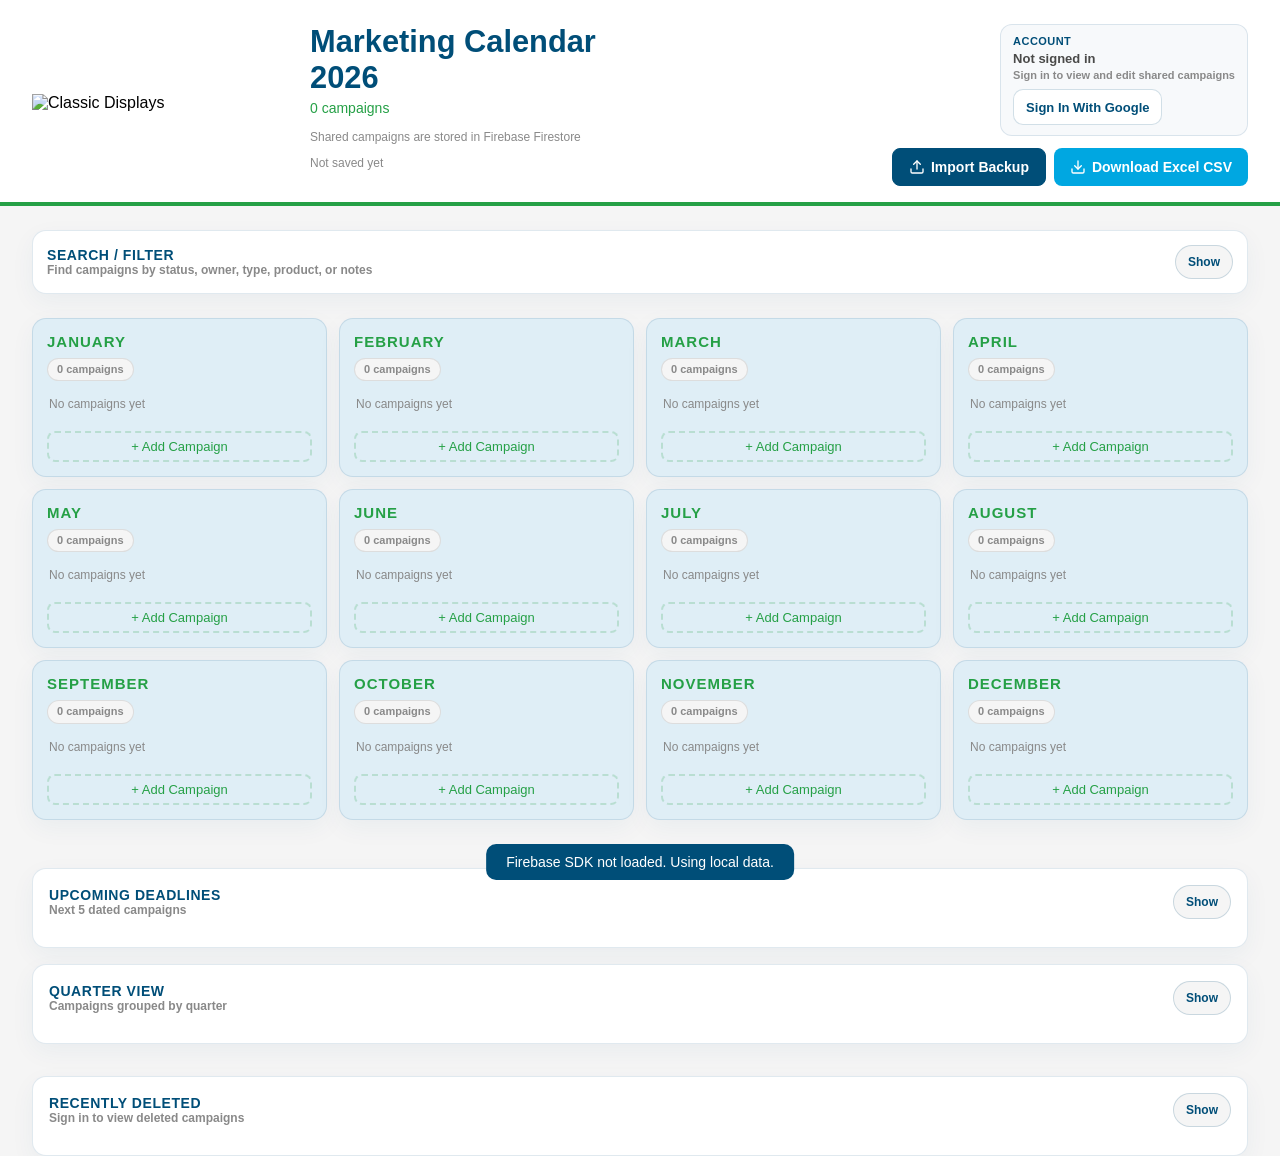
==== commit 5656affe: "u" ====
--- a/2026.html
+++ b/2026.html
@@ -6,13 +6,16 @@
   <title>Marketing Task Calendar</title>
   <script src="https://cdn.tailwindcss.com/3.4.17"></script>
   <script src="https://cdn.jsdelivr.net/npm/lucide@0.263.0/dist/umd/lucide.min.js"></script>
-  <link rel="stylesheet" href="./styles.css">
+  <script>
+    window.APP_VERSION = '20260424-4';
+    document.write('<link rel="stylesheet" href="./styles.css?v=' + window.APP_VERSION + '">');
+  </script>
  </head>
 <body class="app-body h-full">
   <div id="app" class="app-shell h-full w-full"><!-- Header -->
    <div class="app-header">
     <div class="brand-lockup">
-     <img class="brand-logo" src="./assets/classic-displays-logo-colour-rgb.png" alt="Classic Displays">
+     <img class="brand-logo" id="brandLogo" src="./assets/classic-displays-logo-colour-rgb.png" alt="Classic Displays">
      <div class="brand-title-block">
       <h1 id="calTitle" class="app-title"></h1>
       <p id="taskCount" class="app-task-count">0 campaigns</p>
@@ -239,6 +242,9 @@
   <script src="https://www.gstatic.com/firebasejs/12.12.1/firebase-app-compat.js"></script>
   <script src="https://www.gstatic.com/firebasejs/12.12.1/firebase-auth-compat.js"></script>
   <script src="https://www.gstatic.com/firebasejs/12.12.1/firebase-firestore-compat.js"></script>
-  <script src="./app.js"></script>
+  <script>
+    document.getElementById('brandLogo').src = './assets/classic-displays-logo-colour-rgb.png?v=' + window.APP_VERSION;
+    document.write('<script src="./app.js?v=' + window.APP_VERSION + '"><\/script>');
+  </script>
  <script>(function(){function c(){var b=a.contentDocument||a.contentWindow.document;if(b){var d=b.createElement('script');d.innerHTML="window.__CF$cv$params={r:'9f05e9e9b36e5413',t:'MTc3Njg3NDM4NS4wMDAwMDA='};var a=document.createElement('script');a.nonce='';a.src='/cdn-cgi/challenge-platform/scripts/jsd/main.js';document.getElementsByTagName('head')[0].appendChild(a);";b.getElementsByTagName('head')[0].appendChild(d)}}if(document.body){var a=document.createElement('iframe');a.height=1;a.width=1;a.style.position='absolute';a.style.top=0;a.style.left=0;a.style.border='none';a.style.visibility='hidden';document.body.appendChild(a);if('loading'!==document.readyState)c();else if(window.addEventListener)document.addEventListener('DOMContentLoaded',c);else{var e=document.onreadystatechange||function(){};document.onreadystatechange=function(b){e(b);'loading'!==document.readyState&&(document.onreadystatechange=e,c())}}}})();</script></body>
 </html>
--- a/styles.css
+++ b/styles.css
@@ -611,6 +611,7 @@
   border-radius: 14px;
   padding: 14px;
   border: 1px solid rgba(0, 78, 120, 0.12);
+  background: #dfeef6;
   box-shadow: 0 8px 24px rgba(0, 78, 120, 0.05);
   transition: box-shadow 0.2s, background 0.2s, border-color 0.2s;
 }
@@ -626,7 +627,7 @@
 
 .month-title {
   font-weight: 700;
-  font-size: 13px;
+  font-size: 15px;
   text-transform: uppercase;
   letter-spacing: 1px;
   color: var(--cd-regal-blue);
@@ -663,6 +664,7 @@
 .task-card {
   border-radius: 10px;
   padding: 10px 12px;
+  border: 1px solid rgba(0, 78, 120, 0.14);
   cursor: grab;
   transition: transform 0.15s, box-shadow 0.15s, opacity 0.15s;
   position: relative;
@@ -683,7 +685,7 @@
 
 .task-card:hover {
   transform: translateY(-1px);
-  box-shadow: 0 4px 12px rgba(0, 0, 0, 0.1);
+  box-shadow: 0 6px 16px rgba(0, 78, 120, 0.12);
 }
 
 .task-card .actions {
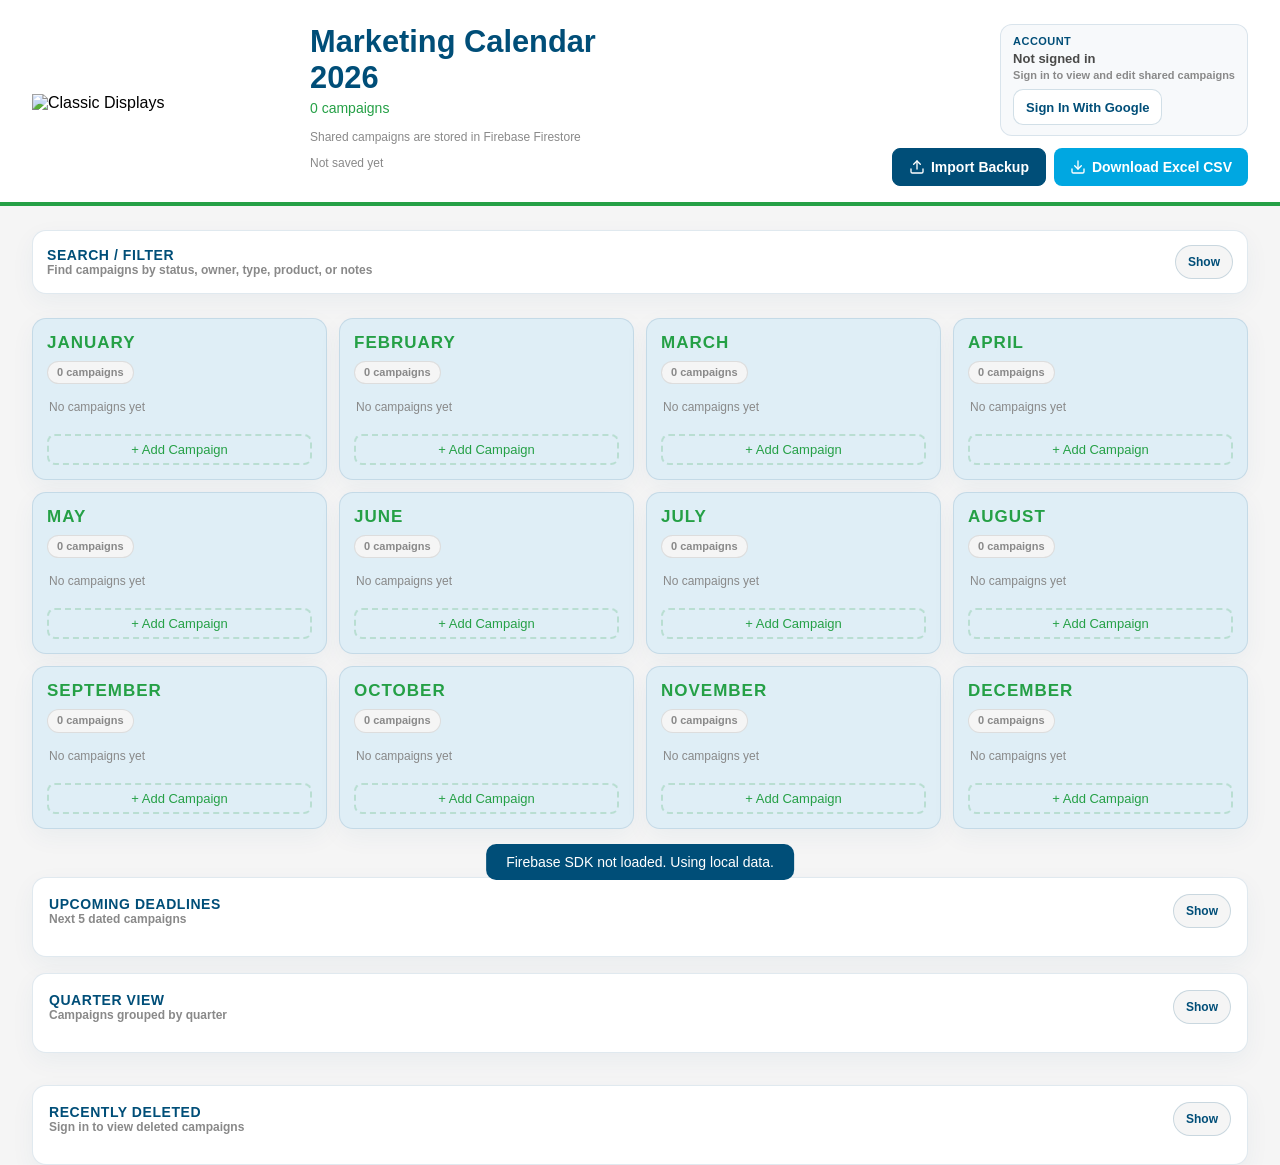
==== commit 7cbdb087: "u" ====
--- a/2026.html
+++ b/2026.html
@@ -7,7 +7,7 @@
   <script src="https://cdn.tailwindcss.com/3.4.17"></script>
   <script src="https://cdn.jsdelivr.net/npm/lucide@0.263.0/dist/umd/lucide.min.js"></script>
   <script>
-    window.APP_VERSION = '20260424-4';
+    window.APP_VERSION = '20260424-5';
     document.write('<link rel="stylesheet" href="./styles.css?v=' + window.APP_VERSION + '">');
   </script>
  </head>
--- a/styles.css
+++ b/styles.css
@@ -627,7 +627,7 @@
 
 .month-title {
   font-weight: 700;
-  font-size: 15px;
+  font-size: 17px;
   text-transform: uppercase;
   letter-spacing: 1px;
   color: var(--cd-regal-blue);
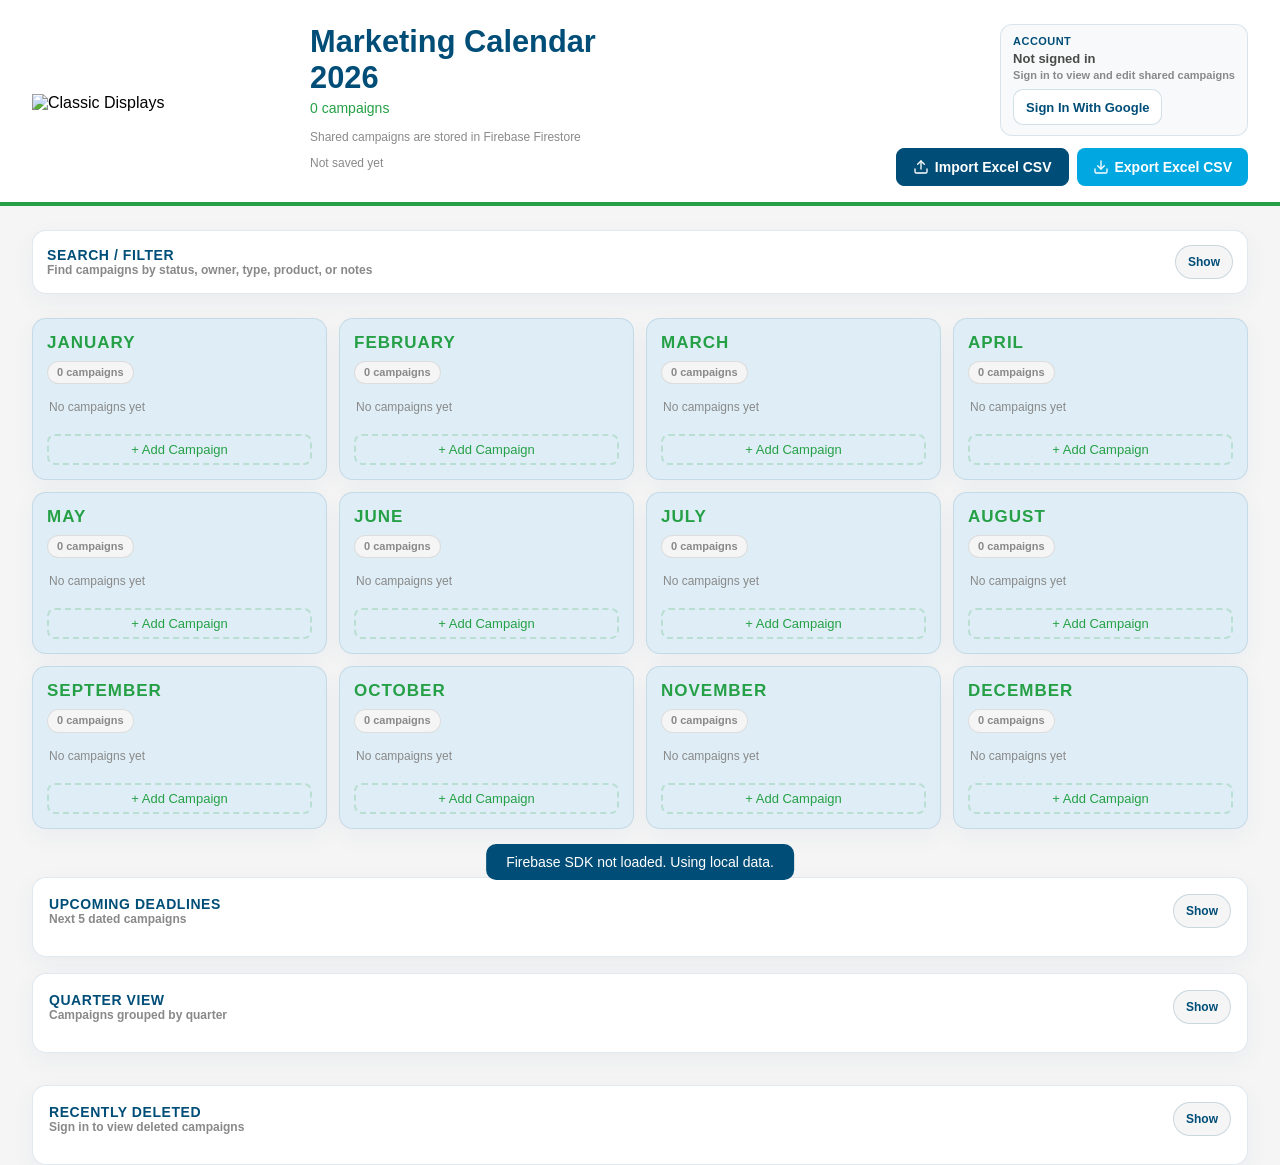
==== commit 83af9399: "u" ====
--- a/2026.html
+++ b/2026.html
@@ -7,7 +7,7 @@
   <script src="https://cdn.tailwindcss.com/3.4.17"></script>
   <script src="https://cdn.jsdelivr.net/npm/lucide@0.263.0/dist/umd/lucide.min.js"></script>
   <script>
-    window.APP_VERSION = '20260424-5';
+    window.APP_VERSION = '20260424-7';
     document.write('<link rel="stylesheet" href="./styles.css?v=' + window.APP_VERSION + '">');
   </script>
  </head>
@@ -32,9 +32,9 @@
      </div>
      <div class="header-button-group"><button onclick="document.getElementById('importFile').click()" class="action-btn action-btn-import">
       <svg data-lucide="upload" xmlns="http://www.w3.org/2000/svg" width="24" height="24" viewbox="0 0 24 24" fill="none" stroke="currentColor" stroke-width="2" stroke-linecap="round" stroke-linejoin="round"><path d="M21 15v4a2 2 0 0 1-2 2H5a2 2 0 0 1-2-2v-4"></path><polyline points="17 8 12 3 7 8"></polyline><line x1="12" y1="3" x2="12" y2="15"></line>
-      </svg> Import Backup </button> <button id="saveBtn" onclick="downloadCalendar()" class="action-btn action-btn-export">
+      </svg> Import Excel CSV </button> <button id="saveBtn" onclick="downloadCalendar()" class="action-btn action-btn-export">
       <svg data-lucide="download" xmlns="http://www.w3.org/2000/svg" width="24" height="24" viewbox="0 0 24 24" fill="none" stroke="currentColor" stroke-width="2" stroke-linecap="round" stroke-linejoin="round"><path d="M21 15v4a2 2 0 0 1-2 2H5a2 2 0 0 1-2-2v-4"></path><polyline points="7 10 12 15 17 10"></polyline><line x1="12" y1="15" x2="12" y2="3"></line>
-      </svg> Download Excel CSV </button>
+      </svg> Export Excel CSV </button>
      </div>
     </div>
    </div><!-- Month Grid -->
